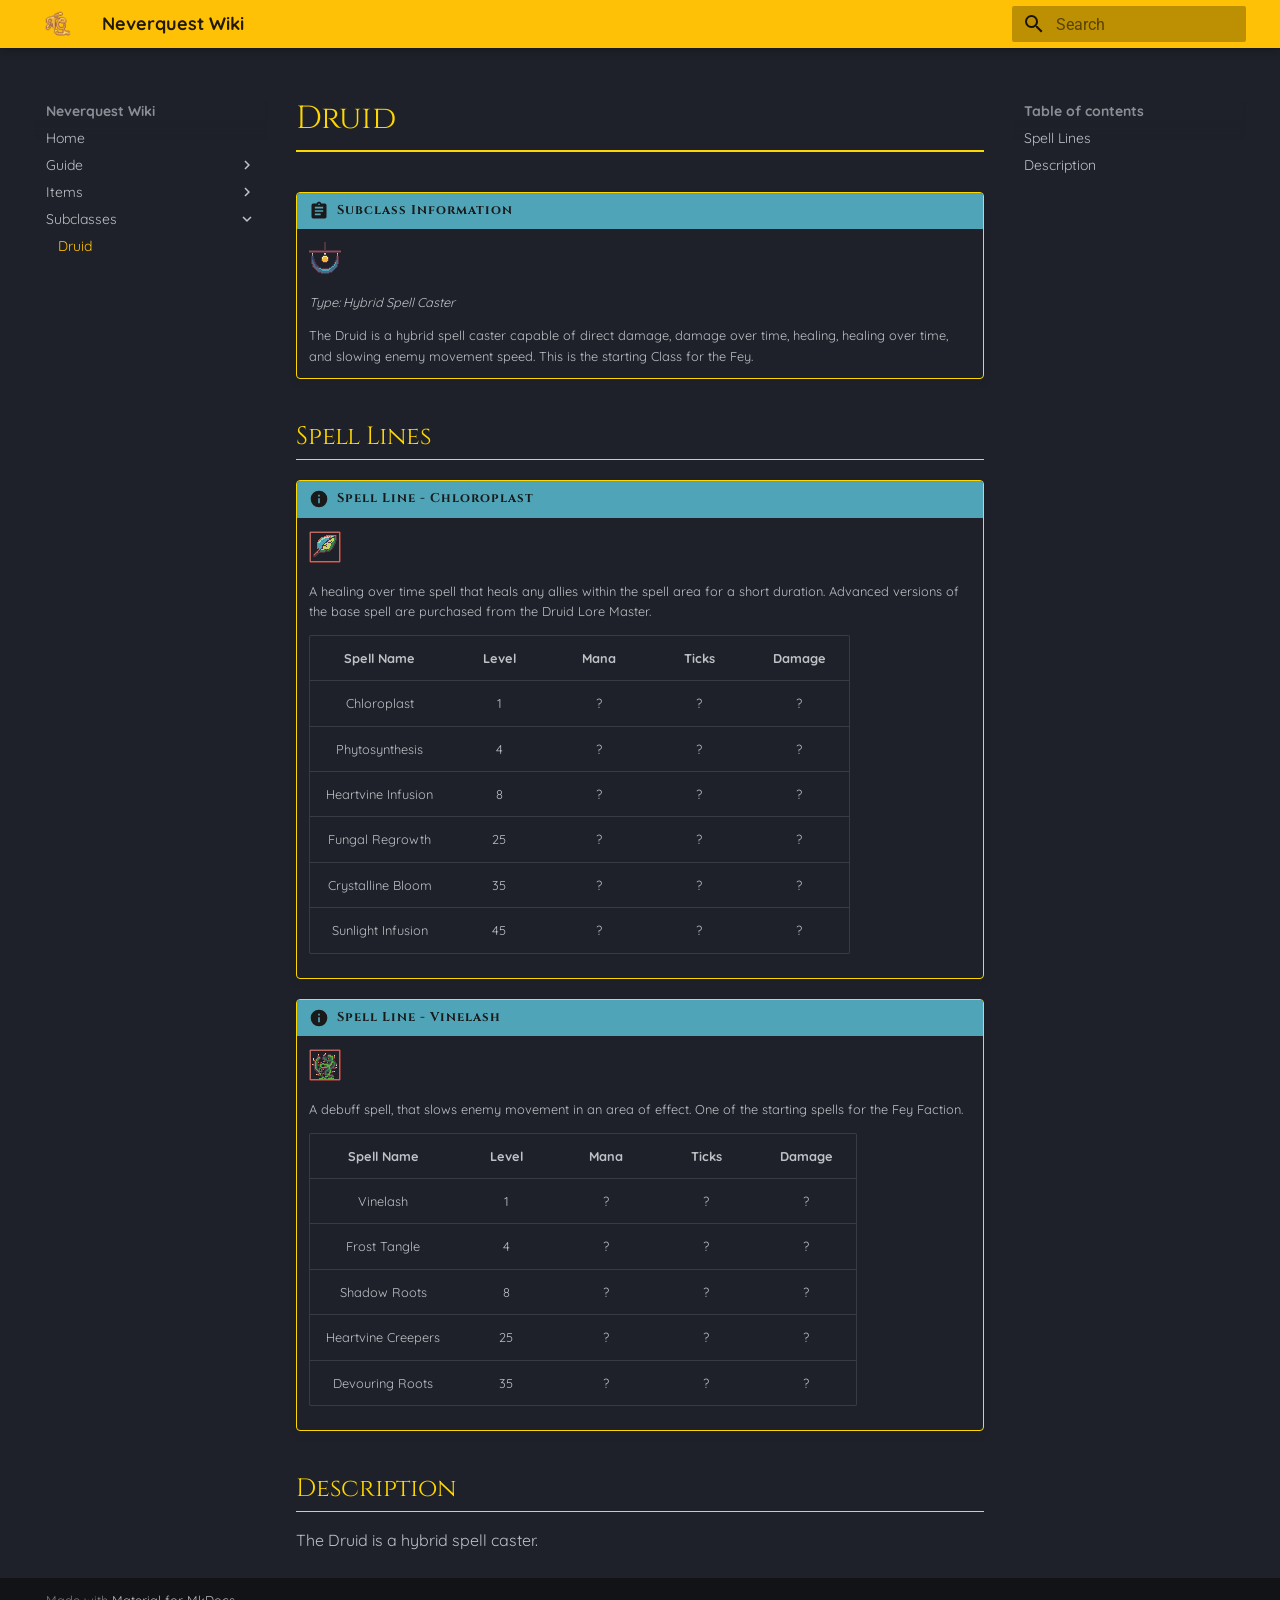
==== mechanics/subclass_Druid/index.html @ 744d6738 "Deployed 01a92c6 with MkDocs version: 1.6.1" ====
<!doctype html>
<html lang="en" class="no-js">
  <head>
    
      <meta charset="utf-8">
      <meta name="viewport" content="width=device-width,initial-scale=1">
      
      
      
      
        <link rel="prev" href="../../itemDatabase/Aethylsteel_Longsword/">
      
      
      
        
      
      
      <link rel="icon" href="../../gameAssets/Aethylsteel_Longsword.png">
      <meta name="generator" content="mkdocs-1.6.1, mkdocs-material-9.7.6">
    
    
      
        <title>Druid - Neverquest Wiki</title>
      
    
    
      <link rel="stylesheet" href="../../assets/stylesheets/main.484c7ddc.min.css">
      
        
        <link rel="stylesheet" href="../../assets/stylesheets/palette.ab4e12ef.min.css">
      
      


    
    
      
    
    
      
        
        
        <link rel="preconnect" href="https://fonts.gstatic.com" crossorigin>
        <link rel="stylesheet" href="https://fonts.googleapis.com/css?family=Roboto:300,300i,400,400i,700,700i%7CRoboto+Mono:400,400i,700,700i&display=fallback">
        <style>:root{--md-text-font:"Roboto";--md-code-font:"Roboto Mono"}</style>
      
    
    
      <link rel="stylesheet" href="../../stylesheets/extra.css">
    
    <script>__md_scope=new URL("../..",location),__md_hash=e=>[...e].reduce(((e,_)=>(e<<5)-e+_.charCodeAt(0)),0),__md_get=(e,_=localStorage,t=__md_scope)=>JSON.parse(_.getItem(t.pathname+"."+e)),__md_set=(e,_,t=localStorage,a=__md_scope)=>{try{t.setItem(a.pathname+"."+e,JSON.stringify(_))}catch(e){}}</script>
    
      

    
    
  </head>
  
  
    
    
    
    
    
    <body dir="ltr" data-md-color-scheme="slate" data-md-color-primary="amber" data-md-color-accent="amber">
  
    
    <input class="md-toggle" data-md-toggle="drawer" type="checkbox" id="__drawer" autocomplete="off">
    <input class="md-toggle" data-md-toggle="search" type="checkbox" id="__search" autocomplete="off">
    <label class="md-overlay" for="__drawer"></label>
    <div data-md-component="skip">
      
        
        <a href="#spell-lines" class="md-skip">
          Skip to content
        </a>
      
    </div>
    <div data-md-component="announce">
      
    </div>
    
    
      

  

<header class="md-header md-header--shadow" data-md-component="header">
  <nav class="md-header__inner md-grid" aria-label="Header">
    <a href="../.." title="Neverquest Wiki" class="md-header__button md-logo" aria-label="Neverquest Wiki" data-md-component="logo">
      
  <img src="../../gameAssets/NQ32_32_Logo.png" alt="logo">

    </a>
    <label class="md-header__button md-icon" for="__drawer">
      
      <svg xmlns="http://www.w3.org/2000/svg" viewBox="0 0 24 24"><path d="M3 6h18v2H3zm0 5h18v2H3zm0 5h18v2H3z"/></svg>
    </label>
    <div class="md-header__title" data-md-component="header-title">
      <div class="md-header__ellipsis">
        <div class="md-header__topic">
          <span class="md-ellipsis">
            Neverquest Wiki
          </span>
        </div>
        <div class="md-header__topic" data-md-component="header-topic">
          <span class="md-ellipsis">
            
              Druid
            
          </span>
        </div>
      </div>
    </div>
    
      
    
    
    
    
      
      
        <label class="md-header__button md-icon" for="__search">
          
          <svg xmlns="http://www.w3.org/2000/svg" viewBox="0 0 24 24"><path d="M9.5 3A6.5 6.5 0 0 1 16 9.5c0 1.61-.59 3.09-1.56 4.23l.27.27h.79l5 5-1.5 1.5-5-5v-.79l-.27-.27A6.52 6.52 0 0 1 9.5 16 6.5 6.5 0 0 1 3 9.5 6.5 6.5 0 0 1 9.5 3m0 2C7 5 5 7 5 9.5S7 14 9.5 14 14 12 14 9.5 12 5 9.5 5"/></svg>
        </label>
        <div class="md-search" data-md-component="search" role="dialog">
  <label class="md-search__overlay" for="__search"></label>
  <div class="md-search__inner" role="search">
    <form class="md-search__form" name="search">
      <input type="text" class="md-search__input" name="query" aria-label="Search" placeholder="Search" autocapitalize="off" autocorrect="off" autocomplete="off" spellcheck="false" data-md-component="search-query" required>
      <label class="md-search__icon md-icon" for="__search">
        
        <svg xmlns="http://www.w3.org/2000/svg" viewBox="0 0 24 24"><path d="M9.5 3A6.5 6.5 0 0 1 16 9.5c0 1.61-.59 3.09-1.56 4.23l.27.27h.79l5 5-1.5 1.5-5-5v-.79l-.27-.27A6.52 6.52 0 0 1 9.5 16 6.5 6.5 0 0 1 3 9.5 6.5 6.5 0 0 1 9.5 3m0 2C7 5 5 7 5 9.5S7 14 9.5 14 14 12 14 9.5 12 5 9.5 5"/></svg>
        
        <svg xmlns="http://www.w3.org/2000/svg" viewBox="0 0 24 24"><path d="M20 11v2H8l5.5 5.5-1.42 1.42L4.16 12l7.92-7.92L13.5 5.5 8 11z"/></svg>
      </label>
      <nav class="md-search__options" aria-label="Search">
        
        <button type="reset" class="md-search__icon md-icon" title="Clear" aria-label="Clear" tabindex="-1">
          
          <svg xmlns="http://www.w3.org/2000/svg" viewBox="0 0 24 24"><path d="M19 6.41 17.59 5 12 10.59 6.41 5 5 6.41 10.59 12 5 17.59 6.41 19 12 13.41 17.59 19 19 17.59 13.41 12z"/></svg>
        </button>
      </nav>
      
    </form>
    <div class="md-search__output">
      <div class="md-search__scrollwrap" tabindex="0" data-md-scrollfix>
        <div class="md-search-result" data-md-component="search-result">
          <div class="md-search-result__meta">
            Initializing search
          </div>
          <ol class="md-search-result__list" role="presentation"></ol>
        </div>
      </div>
    </div>
  </div>
</div>
      
    
    
  </nav>
  
</header>
    
    <div class="md-container" data-md-component="container">
      
      
        
          
        
      
      <main class="md-main" data-md-component="main">
        <div class="md-main__inner md-grid">
          
            
              
              <div class="md-sidebar md-sidebar--primary" data-md-component="sidebar" data-md-type="navigation" >
                <div class="md-sidebar__scrollwrap">
                  <div class="md-sidebar__inner">
                    



<nav class="md-nav md-nav--primary" aria-label="Navigation" data-md-level="0">
  <label class="md-nav__title" for="__drawer">
    <a href="../.." title="Neverquest Wiki" class="md-nav__button md-logo" aria-label="Neverquest Wiki" data-md-component="logo">
      
  <img src="../../gameAssets/NQ32_32_Logo.png" alt="logo">

    </a>
    Neverquest Wiki
  </label>
  
  <ul class="md-nav__list" data-md-scrollfix>
    
      
      
  
  
  
  
    <li class="md-nav__item">
      <a href="../.." class="md-nav__link">
        
  
  
  <span class="md-ellipsis">
    
  
    Home
  

    
  </span>
  
  

      </a>
    </li>
  

    
      
      
  
  
  
  
    
    
    
    
    
    <li class="md-nav__item md-nav__item--nested">
      
        
        
        <input class="md-nav__toggle md-toggle " type="checkbox" id="__nav_2" >
        
          
          <label class="md-nav__link" for="__nav_2" id="__nav_2_label" tabindex="0">
            
  
  
  <span class="md-ellipsis">
    
  
    Guide
  

    
  </span>
  
  

            <span class="md-nav__icon md-icon"></span>
          </label>
        
        <nav class="md-nav" data-md-level="1" aria-labelledby="__nav_2_label" aria-expanded="false">
          <label class="md-nav__title" for="__nav_2">
            <span class="md-nav__icon md-icon"></span>
            
  
    Guide
  

          </label>
          <ul class="md-nav__list" data-md-scrollfix>
            
              
                
  
  
  
  
    <li class="md-nav__item">
      <a href="../guildManagement/" class="md-nav__link">
        
  
  
  <span class="md-ellipsis">
    
  
    Guilds
  

    
  </span>
  
  

      </a>
    </li>
  

              
            
          </ul>
        </nav>
      
    </li>
  

    
      
      
  
  
  
  
    
    
    
    
    
    <li class="md-nav__item md-nav__item--nested">
      
        
        
        <input class="md-nav__toggle md-toggle " type="checkbox" id="__nav_3" >
        
          
          <label class="md-nav__link" for="__nav_3" id="__nav_3_label" tabindex="0">
            
  
  
  <span class="md-ellipsis">
    
  
    Items
  

    
  </span>
  
  

            <span class="md-nav__icon md-icon"></span>
          </label>
        
        <nav class="md-nav" data-md-level="1" aria-labelledby="__nav_3_label" aria-expanded="false">
          <label class="md-nav__title" for="__nav_3">
            <span class="md-nav__icon md-icon"></span>
            
  
    Items
  

          </label>
          <ul class="md-nav__list" data-md-scrollfix>
            
              
                
  
  
  
  
    <li class="md-nav__item">
      <a href="../../itemDatabase/Aethylsteel_Longsword/" class="md-nav__link">
        
  
  
  <span class="md-ellipsis">
    
  
    Aethylsteel Longsword
  

    
  </span>
  
  

      </a>
    </li>
  

              
            
          </ul>
        </nav>
      
    </li>
  

    
      
      
  
  
    
  
  
  
    
    
    
    
    
    <li class="md-nav__item md-nav__item--active md-nav__item--nested">
      
        
        
        <input class="md-nav__toggle md-toggle " type="checkbox" id="__nav_4" checked>
        
          
          <label class="md-nav__link" for="__nav_4" id="__nav_4_label" tabindex="0">
            
  
  
  <span class="md-ellipsis">
    
  
    Subclasses
  

    
  </span>
  
  

            <span class="md-nav__icon md-icon"></span>
          </label>
        
        <nav class="md-nav" data-md-level="1" aria-labelledby="__nav_4_label" aria-expanded="true">
          <label class="md-nav__title" for="__nav_4">
            <span class="md-nav__icon md-icon"></span>
            
  
    Subclasses
  

          </label>
          <ul class="md-nav__list" data-md-scrollfix>
            
              
                
  
  
    
  
  
  
    <li class="md-nav__item md-nav__item--active">
      
      <input class="md-nav__toggle md-toggle" type="checkbox" id="__toc">
      
      
      
        <label class="md-nav__link md-nav__link--active" for="__toc">
          
  
  
  <span class="md-ellipsis">
    
  
    Druid
  

    
  </span>
  
  

          <span class="md-nav__icon md-icon"></span>
        </label>
      
      <a href="./" class="md-nav__link md-nav__link--active">
        
  
  
  <span class="md-ellipsis">
    
  
    Druid
  

    
  </span>
  
  

      </a>
      
        

<nav class="md-nav md-nav--secondary" aria-label="Table of contents">
  
  
  
  
    <label class="md-nav__title" for="__toc">
      <span class="md-nav__icon md-icon"></span>
      Table of contents
    </label>
    <ul class="md-nav__list" data-md-component="toc" data-md-scrollfix>
      
        <li class="md-nav__item">
  <a href="#spell-lines" class="md-nav__link">
    <span class="md-ellipsis">
      
        Spell Lines
      
    </span>
  </a>
  
</li>
      
        <li class="md-nav__item">
  <a href="#description" class="md-nav__link">
    <span class="md-ellipsis">
      
        Description
      
    </span>
  </a>
  
</li>
      
    </ul>
  
</nav>
      
    </li>
  

              
            
          </ul>
        </nav>
      
    </li>
  

    
  </ul>
</nav>
                  </div>
                </div>
              </div>
            
            
              
              <div class="md-sidebar md-sidebar--secondary" data-md-component="sidebar" data-md-type="toc" >
                <div class="md-sidebar__scrollwrap">
                  <div class="md-sidebar__inner">
                    

<nav class="md-nav md-nav--secondary" aria-label="Table of contents">
  
  
  
  
    <label class="md-nav__title" for="__toc">
      <span class="md-nav__icon md-icon"></span>
      Table of contents
    </label>
    <ul class="md-nav__list" data-md-component="toc" data-md-scrollfix>
      
        <li class="md-nav__item">
  <a href="#spell-lines" class="md-nav__link">
    <span class="md-ellipsis">
      
        Spell Lines
      
    </span>
  </a>
  
</li>
      
        <li class="md-nav__item">
  <a href="#description" class="md-nav__link">
    <span class="md-ellipsis">
      
        Description
      
    </span>
  </a>
  
</li>
      
    </ul>
  
</nav>
                  </div>
                </div>
              </div>
            
          
          
            <div class="md-content" data-md-component="content">
              
              <article class="md-content__inner md-typeset">
                
                  



  <h1>Druid</h1>

<div class="admonition abstract">
<p class="admonition-title">Subclass Information</p>
<p><img alt="Druid" src="../../gameAssets/Druid_Animated_Icon_1x.gif" style="image-rendering: pixelated; width: 32px;" /></p>
<p><em>Type: Hybrid Spell Caster</em></p>
<p>The Druid is a hybrid spell caster capable of direct damage, damage over time,  healing, healing over time, and slowing enemy movement speed. 
This is the starting Class for the Fey.  </p>
</div>
<h2 id="spell-lines">Spell Lines</h2>
<div class="admonition info">
<p class="admonition-title">Spell Line - Chloroplast</p>
<p><img alt="Chloroplast" src="../../gameAssets/Spell_Icons_Druid_Chloroplast_Single.png" style="image-rendering: pixelated; width: 32px;" /></p>
<p>A healing over time spell that heals any allies within the spell area for a short duration.  Advanced versions of the base spell are purchased from the Druid Lore Master.</p>
<table>
<thead>
<tr>
<th style="text-align: center;">Spell Name</th>
<th style="text-align: center;">Level</th>
<th style="text-align: center;">Mana</th>
<th style="text-align: center;">Ticks</th>
<th style="text-align: center;">Damage</th>
</tr>
</thead>
<tbody>
<tr>
<td style="text-align: center;">Chloroplast</td>
<td style="text-align: center;">1</td>
<td style="text-align: center;">?</td>
<td style="text-align: center;">?</td>
<td style="text-align: center;">?</td>
</tr>
<tr>
<td style="text-align: center;">Phytosynthesis</td>
<td style="text-align: center;">4</td>
<td style="text-align: center;">?</td>
<td style="text-align: center;">?</td>
<td style="text-align: center;">?</td>
</tr>
<tr>
<td style="text-align: center;">Heartvine Infusion</td>
<td style="text-align: center;">8</td>
<td style="text-align: center;">?</td>
<td style="text-align: center;">?</td>
<td style="text-align: center;">?</td>
</tr>
<tr>
<td style="text-align: center;">Fungal Regrowth</td>
<td style="text-align: center;">25</td>
<td style="text-align: center;">?</td>
<td style="text-align: center;">?</td>
<td style="text-align: center;">?</td>
</tr>
<tr>
<td style="text-align: center;">Crystalline Bloom</td>
<td style="text-align: center;">35</td>
<td style="text-align: center;">?</td>
<td style="text-align: center;">?</td>
<td style="text-align: center;">?</td>
</tr>
<tr>
<td style="text-align: center;">Sunlight Infusion</td>
<td style="text-align: center;">45</td>
<td style="text-align: center;">?</td>
<td style="text-align: center;">?</td>
<td style="text-align: center;">?</td>
</tr>
</tbody>
</table>
</div>
<div class="admonition info">
<p class="admonition-title">Spell Line - Vinelash </p>
<p><img alt="Vinelash" src="../../gameAssets/VinelashIcon_Single.png" style="image-rendering: pixelated; width: 32px;" /></p>
<p>A debuff spell, that slows enemy movement in an area of effect.  One of the starting spells for the Fey Faction.</p>
<table>
<thead>
<tr>
<th style="text-align: center;">Spell Name</th>
<th style="text-align: center;">Level</th>
<th style="text-align: center;">Mana</th>
<th style="text-align: center;">Ticks</th>
<th style="text-align: center;">Damage</th>
</tr>
</thead>
<tbody>
<tr>
<td style="text-align: center;">Vinelash</td>
<td style="text-align: center;">1</td>
<td style="text-align: center;">?</td>
<td style="text-align: center;">?</td>
<td style="text-align: center;">?</td>
</tr>
<tr>
<td style="text-align: center;">Frost Tangle</td>
<td style="text-align: center;">4</td>
<td style="text-align: center;">?</td>
<td style="text-align: center;">?</td>
<td style="text-align: center;">?</td>
</tr>
<tr>
<td style="text-align: center;">Shadow Roots</td>
<td style="text-align: center;">8</td>
<td style="text-align: center;">?</td>
<td style="text-align: center;">?</td>
<td style="text-align: center;">?</td>
</tr>
<tr>
<td style="text-align: center;">Heartvine Creepers</td>
<td style="text-align: center;">25</td>
<td style="text-align: center;">?</td>
<td style="text-align: center;">?</td>
<td style="text-align: center;">?</td>
</tr>
<tr>
<td style="text-align: center;">Devouring Roots</td>
<td style="text-align: center;">35</td>
<td style="text-align: center;">?</td>
<td style="text-align: center;">?</td>
<td style="text-align: center;">?</td>
</tr>
</tbody>
</table>
</div>
<h2 id="description">Description</h2>
<p>The Druid is a hybrid spell caster.</p>












                
              </article>
            </div>
          
          
<script>var target=document.getElementById(location.hash.slice(1));target&&target.name&&(target.checked=target.name.startsWith("__tabbed_"))</script>
        </div>
        
      </main>
      
        <footer class="md-footer">
  
  <div class="md-footer-meta md-typeset">
    <div class="md-footer-meta__inner md-grid">
      <div class="md-copyright">
  
  
    Made with
    <a href="https://squidfunk.github.io/mkdocs-material/" target="_blank" rel="noopener">
      Material for MkDocs
    </a>
  
</div>
      
    </div>
  </div>
</footer>
      
    </div>
    <div class="md-dialog" data-md-component="dialog">
      <div class="md-dialog__inner md-typeset"></div>
    </div>
    
    
    
      
      
      <script id="__config" type="application/json">{"annotate": null, "base": "../..", "features": [], "search": "../../assets/javascripts/workers/search.2c215733.min.js", "tags": null, "translations": {"clipboard.copied": "Copied to clipboard", "clipboard.copy": "Copy to clipboard", "search.result.more.one": "1 more on this page", "search.result.more.other": "# more on this page", "search.result.none": "No matching documents", "search.result.one": "1 matching document", "search.result.other": "# matching documents", "search.result.placeholder": "Type to start searching", "search.result.term.missing": "Missing", "select.version": "Select version"}, "version": null}</script>
    
    
      <script src="../../assets/javascripts/bundle.79ae519e.min.js"></script>
      
    
  </body>
</html>
---- assets/stylesheets/main.484c7ddc.min.css ----
@charset "UTF-8";html{-webkit-text-size-adjust:none;-moz-text-size-adjust:none;text-size-adjust:none;box-sizing:border-box}*,:after,:before{box-sizing:inherit}@media (prefers-reduced-motion){*,:after,:before{transition:none!important}}body{margin:0}a,button,input,label{-webkit-tap-highlight-color:transparent}a{color:inherit;text-decoration:none}hr{border:0;box-sizing:initial;display:block;height:.05rem;overflow:visible;padding:0}small{font-size:80%}sub,sup{line-height:1em}img{border-style:none}table{border-collapse:initial;border-spacing:0}td,th{font-weight:400;vertical-align:top}button{background:#0000;border:0;font-family:inherit;font-size:inherit;margin:0;padding:0}input{border:0;outline:none}:root{--md-primary-fg-color:#4051b5;--md-primary-fg-color--light:#5d6cc0;--md-primary-fg-color--dark:#303fa1;--md-primary-bg-color:#fff;--md-primary-bg-color--light:#ffffffb3;--md-accent-fg-color:#526cfe;--md-accent-fg-color--transparent:#526cfe1a;--md-accent-bg-color:#fff;--md-accent-bg-color--light:#ffffffb3}[data-md-color-scheme=default]{color-scheme:light}[data-md-color-scheme=default] img[src$="#gh-dark-mode-only"],[data-md-color-scheme=default] img[src$="#only-dark"]{display:none}:root,[data-md-color-scheme=default]{--md-hue:225deg;--md-default-fg-color:#000000de;--md-default-fg-color--light:#0000008a;--md-default-fg-color--lighter:#00000052;--md-default-fg-color--lightest:#00000012;--md-default-bg-color:#fff;--md-default-bg-color--light:#ffffffb3;--md-default-bg-color--lighter:#ffffff4d;--md-default-bg-color--lightest:#ffffff1f;--md-code-fg-color:#36464e;--md-code-bg-color:#f5f5f5;--md-code-bg-color--light:#f5f5f5b3;--md-code-bg-color--lighter:#f5f5f54d;--md-code-hl-color:#4287ff;--md-code-hl-color--light:#4287ff1a;--md-code-hl-number-color:#d52a2a;--md-code-hl-special-color:#db1457;--md-code-hl-function-color:#a846b9;--md-code-hl-constant-color:#6e59d9;--md-code-hl-keyword-color:#3f6ec6;--md-code-hl-string-color:#1c7d4d;--md-code-hl-name-color:var(--md-code-fg-color);--md-code-hl-operator-color:var(--md-default-fg-color--light);--md-code-hl-punctuation-color:var(--md-default-fg-color--light);--md-code-hl-comment-color:var(--md-default-fg-color--light);--md-code-hl-generic-color:var(--md-default-fg-color--light);--md-code-hl-variable-color:var(--md-default-fg-color--light);--md-typeset-color:var(--md-default-fg-color);--md-typeset-a-color:var(--md-primary-fg-color);--md-typeset-del-color:#f5503d26;--md-typeset-ins-color:#0bd57026;--md-typeset-kbd-color:#fafafa;--md-typeset-kbd-accent-color:#fff;--md-typeset-kbd-border-color:#b8b8b8;--md-typeset-mark-color:#ffff0080;--md-typeset-table-color:#0000001f;--md-typeset-table-color--light:rgba(0,0,0,.035);--md-admonition-fg-color:var(--md-default-fg-color);--md-admonition-bg-color:var(--md-default-bg-color);--md-warning-fg-color:#000000de;--md-warning-bg-color:#ff9;--md-footer-fg-color:#fff;--md-footer-fg-color--light:#ffffffb3;--md-footer-fg-color--lighter:#ffffff73;--md-footer-bg-color:#000000de;--md-footer-bg-color--dark:#00000052;--md-shadow-z1:0 0.2rem 0.5rem #0000000d,0 0 0.05rem #0000001a;--md-shadow-z2:0 0.2rem 0.5rem #0000001a,0 0 0.05rem #00000040;--md-shadow-z3:0 0.2rem 0.5rem #0003,0 0 0.05rem #00000059}.md-icon svg{fill:currentcolor;display:block;height:1.2rem;width:1.2rem}body{-webkit-font-smoothing:antialiased;-moz-osx-font-smoothing:grayscale;--md-text-font-family:var(--md-text-font,_),-apple-system,BlinkMacSystemFont,Helvetica,Arial,sans-serif;--md-code-font-family:var(--md-code-font,_),SFMono-Regular,Consolas,Menlo,monospace}aside,body,input{font-feature-settings:"kern","liga";color:var(--md-typeset-color);font-family:var(--md-text-font-family)}code,kbd,pre{font-feature-settings:"kern";font-family:var(--md-code-font-family)}:root{--md-typeset-table-sort-icon:url('data:image/svg+xml;charset=utf-8,<svg xmlns="http://www.w3.org/2000/svg" viewBox="0 0 24 24"><path d="m18 21-4-4h3V7h-3l4-4 4 4h-3v10h3M2 19v-2h10v2M2 13v-2h7v2M2 7V5h4v2z"/></svg>');--md-typeset-table-sort-icon--asc:url('data:image/svg+xml;charset=utf-8,<svg xmlns="http://www.w3.org/2000/svg" viewBox="0 0 24 24"><path d="M19 17h3l-4 4-4-4h3V3h2M2 17h10v2H2M6 5v2H2V5m0 6h7v2H2z"/></svg>');--md-typeset-table-sort-icon--desc:url('data:image/svg+xml;charset=utf-8,<svg xmlns="http://www.w3.org/2000/svg" viewBox="0 0 24 24"><path d="M19 7h3l-4-4-4 4h3v14h2M2 17h10v2H2M6 5v2H2V5m0 6h7v2H2z"/></svg>')}.md-typeset{-webkit-print-color-adjust:exact;color-adjust:exact;font-size:.8rem;line-height:1.6;overflow-wrap:break-word}@media print{.md-typeset{font-size:.68rem}}.md-typeset blockquote,.md-typeset dl,.md-typeset figure,.md-typeset ol,.md-typeset pre,.md-typeset ul{margin-bottom:1em;margin-top:1em}.md-typeset h1{color:var(--md-default-fg-color--light);font-size:2em;line-height:1.3;margin:0 0 1.25em}.md-typeset h1,.md-typeset h2{font-weight:300;letter-spacing:-.01em}.md-typeset h2{font-size:1.5625em;line-height:1.4;margin:1.6em 0 .64em}.md-typeset h3{font-size:1.25em;font-weight:400;letter-spacing:-.01em;line-height:1.5;margin:1.6em 0 .8em}.md-typeset h2+h3{margin-top:.8em}.md-typeset h4{font-weight:700;letter-spacing:-.01em;margin:1em 0}.md-typeset h5,.md-typeset h6{color:var(--md-default-fg-color--light);font-size:.8em;font-weight:700;letter-spacing:-.01em;margin:1.25em 0}.md-typeset h5{text-transform:uppercase}.md-typeset h5 code{text-transform:none}.md-typeset hr{border-bottom:.05rem solid var(--md-default-fg-color--lightest);display:flow-root;margin:1.5em 0}.md-typeset a{color:var(--md-typeset-a-color);word-break:break-word}.md-typeset a,.md-typeset a:before{transition:color 125ms}.md-typeset a:focus,.md-typeset a:hover{color:var(--md-accent-fg-color)}.md-typeset a:focus code,.md-typeset a:hover code{background-color:var(--md-accent-fg-color--transparent);color:var(--md-accent-fg-color)}.md-typeset a code{color:var(--md-typeset-a-color)}.md-typeset a.focus-visible{outline-color:var(--md-accent-fg-color);outline-offset:.2rem}.md-typeset code,.md-typeset kbd,.md-typeset pre{color:var(--md-code-fg-color);direction:ltr;font-variant-ligatures:none;transition:background-color 125ms}@media print{.md-typeset code,.md-typeset kbd,.md-typeset pre{white-space:pre-wrap}}.md-typeset code{background-color:var(--md-code-bg-color);border-radius:.1rem;-webkit-box-decoration-break:clone;box-decoration-break:clone;font-size:.85em;padding:0 .2941176471em;transition:color 125ms,background-color 125ms;word-break:break-word}.md-typeset code:not(.focus-visible){-webkit-tap-highlight-color:transparent;outline:none}.md-typeset pre{display:flow-root;line-height:1.4;position:relative}.md-typeset pre>code{-webkit-box-decoration-break:slice;box-decoration-break:slice;box-shadow:none;display:block;margin:0;outline-color:var(--md-accent-fg-color);overflow:auto;padding:.7720588235em 1.1764705882em;scrollbar-color:var(--md-default-fg-color--lighter) #0000;scrollbar-width:thin;touch-action:auto;word-break:normal}.md-typeset pre>code:hover{scrollbar-color:var(--md-accent-fg-color) #0000}.md-typeset pre>code::-webkit-scrollbar{height:.2rem;width:.2rem}.md-typeset pre>code::-webkit-scrollbar-thumb{background-color:var(--md-default-fg-color--lighter)}.md-typeset pre>code::-webkit-scrollbar-thumb:hover{background-color:var(--md-accent-fg-color)}.md-typeset kbd{background-color:var(--md-typeset-kbd-color);border-radius:.1rem;box-shadow:0 .1rem 0 .05rem var(--md-typeset-kbd-border-color),0 .1rem 0 var(--md-typeset-kbd-border-color),0 -.1rem .2rem var(--md-typeset-kbd-accent-color) inset;color:var(--md-default-fg-color);display:inline-block;font-size:.75em;padding:0 .6666666667em;vertical-align:text-top;word-break:break-word}.md-typeset mark{background-color:var(--md-typeset-mark-color);-webkit-box-decoration-break:clone;box-decoration-break:clone;color:inherit;word-break:break-word}.md-typeset abbr{cursor:help;text-decoration:none}.md-typeset [data-preview],.md-typeset abbr{border-bottom:.05rem dotted var(--md-default-fg-color--light)}.md-typeset small{opacity:.75}[dir=ltr] .md-typeset sub,[dir=ltr] .md-typeset sup{margin-left:.078125em}[dir=rtl] .md-typeset sub,[dir=rtl] .md-typeset sup{margin-right:.078125em}[dir=ltr] .md-typeset blockquote{padding-left:.6rem}[dir=rtl] .md-typeset blockquote{padding-right:.6rem}[dir=ltr] .md-typeset blockquote{border-left:.2rem solid var(--md-default-fg-color--lighter)}[dir=rtl] .md-typeset blockquote{border-right:.2rem solid var(--md-default-fg-color--lighter)}.md-typeset blockquote{color:var(--md-default-fg-color--light);margin-left:0;margin-right:0}.md-typeset ul{list-style-type:disc}.md-typeset ul[type]{list-style-type:revert-layer}[dir=ltr] .md-typeset ol,[dir=ltr] .md-typeset ul{margin-left:.625em}[dir=rtl] .md-typeset ol,[dir=rtl] .md-typeset ul{margin-right:.625em}.md-typeset ol,.md-typeset ul{padding:0}.md-typeset ol:not([hidden]),.md-typeset ul:not([hidden]){display:flow-root}.md-typeset ol ol,.md-typeset ul ol{list-style-type:lower-alpha}.md-typeset ol ol ol,.md-typeset ul ol ol{list-style-type:lower-roman}.md-typeset ol ol ol ol,.md-typeset ul ol ol ol{list-style-type:upper-alpha}.md-typeset ol ol ol ol ol,.md-typeset ul ol ol ol ol{list-style-type:upper-roman}.md-typeset ol[type],.md-typeset ul[type]{list-style-type:revert-layer}[dir=ltr] .md-typeset ol li,[dir=ltr] .md-typeset ul li{margin-left:1.25em}[dir=rtl] .md-typeset ol li,[dir=rtl] .md-typeset ul li{margin-right:1.25em}.md-typeset ol li,.md-typeset ul li{margin-bottom:.5em}.md-typeset ol li blockquote,.md-typeset ol li p,.md-typeset ul li blockquote,.md-typeset ul li p{margin:.5em 0}.md-typeset ol li:last-child,.md-typeset ul li:last-child{margin-bottom:0}[dir=ltr] .md-typeset ol li ol,[dir=ltr] .md-typeset ol li ul,[dir=ltr] .md-typeset ul li ol,[dir=ltr] .md-typeset ul li ul{margin-left:.625em}[dir=rtl] .md-typeset ol li ol,[dir=rtl] .md-typeset ol li ul,[dir=rtl] .md-typeset ul li ol,[dir=rtl] .md-typeset ul li ul{margin-right:.625em}.md-typeset ol li ol,.md-typeset ol li ul,.md-typeset ul li ol,.md-typeset ul li ul{margin-bottom:.5em;margin-top:.5em}[dir=ltr] .md-typeset dd{margin-left:1.875em}[dir=rtl] .md-typeset dd{margin-right:1.875em}.md-typeset dd{margin-bottom:1.5em;margin-top:1em}.md-typeset img,.md-typeset svg,.md-typeset video{height:auto;max-width:100%}.md-typeset img[align=left]{margin:1em 1em 1em 0}.md-typeset img[align=right]{margin:1em 0 1em 1em}.md-typeset img[align]:only-child{margin-top:0}.md-typeset figure{display:flow-root;margin:1em auto;max-width:100%;text-align:center;width:fit-content}.md-typeset figure img{display:block;margin:0 auto}.md-typeset figcaption{font-style:italic;margin:1em auto;max-width:24rem}.md-typeset iframe{max-width:100%}.md-typeset table:not([class]){background-color:var(--md-default-bg-color);border:.05rem solid var(--md-typeset-table-color);border-radius:.1rem;display:inline-block;font-size:.64rem;max-width:100%;overflow:auto;touch-action:auto}@media print{.md-typeset table:not([class]){display:table}}.md-typeset table:not([class])+*{margin-top:1.5em}.md-typeset table:not([class]) td>:first-child,.md-typeset table:not([class]) th>:first-child{margin-top:0}.md-typeset table:not([class]) td>:last-child,.md-typeset table:not([class]) th>:last-child{margin-bottom:0}.md-typeset table:not([class]) td:not([align]),.md-typeset table:not([class]) th:not([align]){text-align:left}[dir=rtl] .md-typeset table:not([class]) td:not([align]),[dir=rtl] .md-typeset table:not([class]) th:not([align]){text-align:right}.md-typeset table:not([class]) th{font-weight:700;min-width:5rem;padding:.9375em 1.25em;vertical-align:top}.md-typeset table:not([class]) td{border-top:.05rem solid var(--md-typeset-table-color);padding:.9375em 1.25em;vertical-align:top}.md-typeset table:not([class]) tbody tr{transition:background-color 125ms}.md-typeset table:not([class]) tbody tr:hover{background-color:var(--md-typeset-table-color--light);box-shadow:0 .05rem 0 var(--md-default-bg-color) inset}.md-typeset table:not([class]) a{word-break:normal}.md-typeset table th[role=columnheader]{cursor:pointer}[dir=ltr] .md-typeset table th[role=columnheader]:after{margin-left:.5em}[dir=rtl] .md-typeset table th[role=columnheader]:after{margin-right:.5em}.md-typeset table th[role=columnheader]:after{content:"";display:inline-block;height:1.2em;-webkit-mask-image:var(--md-typeset-table-sort-icon);mask-image:var(--md-typeset-table-sort-icon);-webkit-mask-repeat:no-repeat;mask-repeat:no-repeat;-webkit-mask-size:contain;mask-size:contain;transition:background-color 125ms;vertical-align:text-bottom;width:1.2em}.md-typeset table th[role=columnheader]:hover:after{background-color:var(--md-default-fg-color--lighter)}.md-typeset table th[role=columnheader][aria-sort=ascending]:after{background-color:var(--md-default-fg-color--light);-webkit-mask-image:var(--md-typeset-table-sort-icon--asc);mask-image:var(--md-typeset-table-sort-icon--asc)}.md-typeset table th[role=columnheader][aria-sort=descending]:after{background-color:var(--md-default-fg-color--light);-webkit-mask-image:var(--md-typeset-table-sort-icon--desc);mask-image:var(--md-typeset-table-sort-icon--desc)}.md-typeset__scrollwrap{margin:1em -.8rem;overflow-x:auto;touch-action:auto}.md-typeset__table{display:inline-block;margin-bottom:.5em;padding:0 .8rem}@media print{.md-typeset__table{display:block}}html .md-typeset__table table{display:table;margin:0;overflow:hidden;width:100%}@media screen and (max-width:44.984375em){.md-content__inner>pre{margin:1em -.8rem}.md-content__inner>pre code{border-radius:0}}.md-typeset .md-author{border-radius:100%;display:block;flex-shrink:0;height:1.6rem;overflow:hidden;position:relative;transition:color 125ms,transform 125ms;width:1.6rem}.md-typeset .md-author img{display:block}.md-typeset .md-author--more{background:var(--md-default-fg-color--lightest);color:var(--md-default-fg-color--lighter);font-size:.6rem;font-weight:700;line-height:1.6rem;text-align:center}.md-typeset .md-author--long{height:2.4rem;width:2.4rem}.md-typeset a.md-author{transform:scale(1)}.md-typeset a.md-author img{border-radius:100%;filter:grayscale(100%) opacity(75%);transition:filter 125ms}.md-typeset a.md-author:focus,.md-typeset a.md-author:hover{transform:scale(1.1);z-index:1}.md-typeset a.md-author:focus img,.md-typeset a.md-author:hover img{filter:grayscale(0)}.md-banner{background-color:var(--md-footer-bg-color);color:var(--md-footer-fg-color);overflow:auto}@media print{.md-banner{display:none}}.md-banner--warning{background-color:var(--md-warning-bg-color);color:var(--md-warning-fg-color)}.md-banner__inner{font-size:.7rem;margin:.6rem auto;padding:0 .8rem}[dir=ltr] .md-banner__button{float:right}[dir=rtl] .md-banner__button{float:left}.md-banner__button{color:inherit;cursor:pointer;transition:opacity .25s}.no-js .md-banner__button{display:none}.md-banner__button:hover{opacity:.7}html{font-size:125%;height:100%;overflow-x:hidden}@media screen and (min-width:100em){html{font-size:137.5%}}@media screen and (min-width:125em){html{font-size:150%}}body{background-color:var(--md-default-bg-color);display:flex;flex-direction:column;font-size:.5rem;min-height:100%;position:relative;width:100%}@media print{body{display:block}}@media screen and (max-width:59.984375em){body[data-md-scrolllock]{position:fixed}}.md-grid{margin-left:auto;margin-right:auto;max-width:61rem}.md-container{display:flex;flex-direction:column;flex-grow:1}@media print{.md-container{display:block}}.md-main{flex-grow:1}.md-main__inner{display:flex;height:100%;margin-top:1.5rem}.md-ellipsis{overflow:hidden;text-overflow:ellipsis}.md-toggle{display:none}.md-option{height:0;opacity:0;position:absolute;width:0}.md-option:checked+label:not([hidden]){display:block}.md-option.focus-visible+label{outline-color:var(--md-accent-fg-color);outline-style:auto}.md-skip{background-color:var(--md-default-fg-color);border-radius:.1rem;color:var(--md-default-bg-color);font-size:.64rem;margin:.5rem;opacity:0;outline-color:var(--md-accent-fg-color);padding:.3rem .5rem;position:fixed;transform:translateY(.4rem);z-index:-1}.md-skip:focus{opacity:1;transform:translateY(0);transition:transform .25s cubic-bezier(.4,0,.2,1),opacity 175ms 75ms;z-index:10}@page{margin:25mm}:root{--md-clipboard-icon:url('data:image/svg+xml;charset=utf-8,<svg xmlns="http://www.w3.org/2000/svg" viewBox="0 0 24 24"><path d="M19 21H8V7h11m0-2H8a2 2 0 0 0-2 2v14a2 2 0 0 0 2 2h11a2 2 0 0 0 2-2V7a2 2 0 0 0-2-2m-3-4H4a2 2 0 0 0-2 2v14h2V3h12z"/></svg>')}.md-clipboard{border-radius:.1rem;color:var(--md-default-fg-color--lightest);cursor:pointer;height:1.5em;outline-color:var(--md-accent-fg-color);outline-offset:.1rem;transition:color .25s;width:1.5em;z-index:1}@media print{.md-clipboard{display:none}}.md-clipboard:not(.focus-visible){-webkit-tap-highlight-color:transparent;outline:none}:hover>.md-clipboard{color:var(--md-default-fg-color--light)}.md-clipboard:focus,.md-clipboard:hover{color:var(--md-accent-fg-color)}.md-clipboard:after{background-color:currentcolor;content:"";display:block;height:1.125em;margin:0 auto;-webkit-mask-image:var(--md-clipboard-icon);mask-image:var(--md-clipboard-icon);-webkit-mask-position:center;mask-position:center;-webkit-mask-repeat:no-repeat;mask-repeat:no-repeat;-webkit-mask-size:contain;mask-size:contain;width:1.125em}.md-clipboard--inline{cursor:pointer}.md-clipboard--inline code{transition:color .25s,background-color .25s}.md-clipboard--inline:focus code,.md-clipboard--inline:hover code{background-color:var(--md-accent-fg-color--transparent);color:var(--md-accent-fg-color)}:root{--md-code-select-icon:url('data:image/svg+xml;charset=utf-8,<svg xmlns="http://www.w3.org/2000/svg" viewBox="0 0 24 24"><path d="M19 19h-4v2h4c1.1 0 2-.9 2-2v-4h-2m0-12h-4v2h4v4h2V5c0-1.1-.9-2-2-2M5 5h4V3H5c-1.1 0-2 .9-2 2v4h2m0 6H3v4c0 1.1.9 2 2 2h4v-2H5zm2-4h2v2H7zm4 0h2v2h-2zm4 0h2v2h-2zM7 7h2v2H7zm4 0h2v2h-2zm4 0h2v2h-2zm-8 8h2v2H7zm4 0h2v2h-2zm4 0h2v2h-2z"/></svg>');--md-code-copy-icon:url('data:image/svg+xml;charset=utf-8,<svg xmlns="http://www.w3.org/2000/svg" viewBox="0 0 24 24"><path d="M19 21H8V7h11m0-2H8a2 2 0 0 0-2 2v14a2 2 0 0 0 2 2h11a2 2 0 0 0 2-2V7a2 2 0 0 0-2-2m-3-4H4a2 2 0 0 0-2 2v14h2V3h12z"/></svg>')}.md-typeset .md-code__content{display:grid}.md-code__nav{background-color:var(--md-code-bg-color--lighter);border-radius:.1rem;display:flex;gap:.2rem;padding:.2rem;position:absolute;right:.25em;top:.25em;transition:background-color .25s;z-index:1}:hover>.md-code__nav{background-color:var(--md-code-bg-color--light)}.md-code__button{color:var(--md-default-fg-color--lightest);cursor:pointer;display:block;height:1.5em;outline-color:var(--md-accent-fg-color);outline-offset:.1rem;transition:color .25s;width:1.5em}:hover>*>.md-code__button{color:var(--md-default-fg-color--light)}.md-code__button.focus-visible,.md-code__button:hover{color:var(--md-accent-fg-color)}.md-code__button--active{color:var(--md-default-fg-color)!important}.md-code__button:after{background-color:currentcolor;content:"";display:block;height:1.125em;margin:0 auto;-webkit-mask-position:center;mask-position:center;-webkit-mask-repeat:no-repeat;mask-repeat:no-repeat;-webkit-mask-size:contain;mask-size:contain;width:1.125em}.md-code__button[data-md-type=select]:after{-webkit-mask-image:var(--md-code-select-icon);mask-image:var(--md-code-select-icon)}.md-code__button[data-md-type=copy]:after{-webkit-mask-image:var(--md-code-copy-icon);mask-image:var(--md-code-copy-icon)}@keyframes consent{0%{opacity:0;transform:translateY(100%)}to{opacity:1;transform:translateY(0)}}@keyframes overlay{0%{opacity:0}to{opacity:1}}.md-consent__overlay{animation:overlay .25s both;-webkit-backdrop-filter:blur(.1rem);backdrop-filter:blur(.1rem);background-color:#0000008a;height:100%;opacity:1;position:fixed;top:0;width:100%;z-index:5}.md-consent__inner{animation:consent .5s cubic-bezier(.1,.7,.1,1) both;background-color:var(--md-default-bg-color);border:0;border-radius:.1rem;bottom:0;box-shadow:0 0 .2rem #0000001a,0 .2rem .4rem #0003;max-height:100%;overflow:auto;padding:0;position:fixed;width:100%;z-index:5}.md-consent__form{padding:.8rem}.md-consent__settings{display:none;margin:1em 0}input:checked+.md-consent__settings{display:block}.md-consent__controls{margin-bottom:.8rem}.md-typeset .md-consent__controls .md-button{display:inline}@media screen and (max-width:44.984375em){.md-typeset .md-consent__controls .md-button{display:block;margin-top:.4rem;text-align:center;width:100%}}.md-consent label{cursor:pointer}.md-content{flex-grow:1;min-width:0}.md-content__inner{margin:0 .8rem 1.2rem;padding-top:.6rem}@media screen and (min-width:76.25em){[dir=ltr] .md-sidebar--primary:not([hidden])~.md-content>.md-content__inner{margin-left:1.2rem}[dir=ltr] .md-sidebar--secondary:not([hidden])~.md-content>.md-content__inner,[dir=rtl] .md-sidebar--primary:not([hidden])~.md-content>.md-content__inner{margin-right:1.2rem}[dir=rtl] .md-sidebar--secondary:not([hidden])~.md-content>.md-content__inner{margin-left:1.2rem}}.md-content__inner:before{content:"";display:block;height:.4rem}.md-content__inner>:last-child{margin-bottom:0}[dir=ltr] .md-content__button{float:right}[dir=rtl] .md-content__button{float:left}[dir=ltr] .md-content__button{margin-left:.4rem}[dir=rtl] .md-content__button{margin-right:.4rem}.md-content__button{margin:.4rem 0;padding:0}@media print{.md-content__button{display:none}}.md-typeset .md-content__button{color:var(--md-default-fg-color--lighter)}.md-content__button svg{display:inline;vertical-align:top}[dir=rtl] .md-content__button svg{transform:scaleX(-1)}[dir=ltr] .md-dialog{right:.8rem}[dir=rtl] .md-dialog{left:.8rem}.md-dialog{background-color:var(--md-default-fg-color);border-radius:.1rem;bottom:.8rem;box-shadow:var(--md-shadow-z3);min-width:11.1rem;opacity:0;padding:.4rem .6rem;pointer-events:none;position:fixed;transform:translateY(100%);transition:transform 0ms .4s,opacity .4s;z-index:4}@media print{.md-dialog{display:none}}.md-dialog--active{opacity:1;pointer-events:auto;transform:translateY(0);transition:transform .4s cubic-bezier(.075,.85,.175,1),opacity .4s}.md-dialog__inner{color:var(--md-default-bg-color);font-size:.7rem}.md-feedback{margin:2em 0 1em;text-align:center}.md-feedback fieldset{border:none;margin:0;padding:0}.md-feedback__title{font-weight:700;margin:1em auto}.md-feedback__inner{position:relative}.md-feedback__list{display:flex;flex-wrap:wrap;place-content:baseline center;position:relative}.md-feedback__list:hover .md-icon:not(:disabled){color:var(--md-default-fg-color--lighter)}:disabled .md-feedback__list{min-height:1.8rem}.md-feedback__icon{color:var(--md-default-fg-color--light);cursor:pointer;flex-shrink:0;margin:0 .1rem;transition:color 125ms}.md-feedback__icon:not(:disabled).md-icon:hover{color:var(--md-accent-fg-color)}.md-feedback__icon:disabled{color:var(--md-default-fg-color--lightest);pointer-events:none}.md-feedback__note{opacity:0;position:relative;transform:translateY(.4rem);transition:transform .4s cubic-bezier(.1,.7,.1,1),opacity .15s}.md-feedback__note>*{margin:0 auto;max-width:16rem}:disabled .md-feedback__note{opacity:1;transform:translateY(0)}@media print{.md-feedback{display:none}}.md-footer{background-color:var(--md-footer-bg-color);color:var(--md-footer-fg-color)}@media print{.md-footer{display:none}}.md-footer__inner{justify-content:space-between;overflow:auto;padding:.2rem}.md-footer__inner:not([hidden]){display:flex}.md-footer__link{align-items:end;display:flex;flex-grow:0.01;margin-bottom:.4rem;margin-top:1rem;max-width:100%;outline-color:var(--md-accent-fg-color);overflow:hidden;transition:opacity .25s}.md-footer__link:focus,.md-footer__link:hover{opacity:.7}[dir=rtl] .md-footer__link svg{transform:scaleX(-1)}@media screen and (max-width:44.984375em){.md-footer__link--prev{flex-shrink:0}.md-footer__link--prev .md-footer__title{display:none}}[dir=ltr] .md-footer__link--next{margin-left:auto}[dir=rtl] .md-footer__link--next{margin-right:auto}.md-footer__link--next{text-align:right}[dir=rtl] .md-footer__link--next{text-align:left}.md-footer__title{flex-grow:1;font-size:.9rem;margin-bottom:.7rem;max-width:calc(100% - 2.4rem);padding:0 1rem;white-space:nowrap}.md-footer__button{margin:.2rem;padding:.4rem}.md-footer__direction{font-size:.64rem;opacity:.7}.md-footer-meta{background-color:var(--md-footer-bg-color--dark)}.md-footer-meta__inner{display:flex;flex-wrap:wrap;justify-content:space-between;padding:.2rem}html .md-footer-meta.md-typeset a{color:var(--md-footer-fg-color--light)}html .md-footer-meta.md-typeset a:focus,html .md-footer-meta.md-typeset a:hover{color:var(--md-footer-fg-color)}.md-copyright{color:var(--md-footer-fg-color--lighter);font-size:.64rem;margin:auto .6rem;padding:.4rem 0;width:100%}@media screen and (min-width:45em){.md-copyright{width:auto}}.md-copyright__highlight{color:var(--md-footer-fg-color--light)}.md-social{display:inline-flex;gap:.2rem;margin:0 .4rem;padding:.2rem 0 .6rem}@media screen and (min-width:45em){.md-social{padding:.6rem 0}}.md-social__link{display:inline-block;height:1.6rem;text-align:center;width:1.6rem}.md-social__link:before{line-height:1.9}.md-social__link svg{fill:currentcolor;max-height:.8rem;vertical-align:-25%}.md-typeset .md-button{border:.1rem solid;border-radius:.1rem;color:var(--md-primary-fg-color);cursor:pointer;display:inline-block;font-weight:700;padding:.625em 2em;transition:color 125ms,background-color 125ms,border-color 125ms}.md-typeset .md-button--primary{background-color:var(--md-primary-fg-color);border-color:var(--md-primary-fg-color);color:var(--md-primary-bg-color)}.md-typeset .md-button:focus,.md-typeset .md-button:hover{background-color:var(--md-accent-fg-color);border-color:var(--md-accent-fg-color);color:var(--md-accent-bg-color)}[dir=ltr] .md-typeset .md-input{border-top-left-radius:.1rem}[dir=ltr] .md-typeset .md-input,[dir=rtl] .md-typeset .md-input{border-top-right-radius:.1rem}[dir=rtl] .md-typeset .md-input{border-top-left-radius:.1rem}.md-typeset .md-input{border-bottom:.1rem solid var(--md-default-fg-color--lighter);box-shadow:var(--md-shadow-z1);font-size:.8rem;height:1.8rem;padding:0 .6rem;transition:border .25s,box-shadow .25s}.md-typeset .md-input:focus,.md-typeset .md-input:hover{border-bottom-color:var(--md-accent-fg-color);box-shadow:var(--md-shadow-z2)}.md-typeset .md-input--stretch{width:100%}.md-header{background-color:var(--md-primary-fg-color);box-shadow:0 0 .2rem #0000,0 .2rem .4rem #0000;color:var(--md-primary-bg-color);display:block;left:0;position:sticky;right:0;top:0;z-index:4}@media print{.md-header{display:none}}.md-header[hidden]{transform:translateY(-100%);transition:transform .25s cubic-bezier(.8,0,.6,1),box-shadow .25s}.md-header--shadow{box-shadow:0 0 .2rem #0000001a,0 .2rem .4rem #0003;transition:transform .25s cubic-bezier(.1,.7,.1,1),box-shadow .25s}.md-header__inner{align-items:center;display:flex;padding:0 .2rem}.md-header__button{color:currentcolor;cursor:pointer;margin:.2rem;outline-color:var(--md-accent-fg-color);padding:.4rem;position:relative;transition:opacity .25s;vertical-align:middle;z-index:1}.md-header__button:hover{opacity:.7}.md-header__button:not([hidden]){display:inline-block}.md-header__button:not(.focus-visible){-webkit-tap-highlight-color:transparent;outline:none}.md-header__button.md-logo{margin:.2rem;padding:.4rem}@media screen and (max-width:76.234375em){.md-header__button.md-logo{display:none}}.md-header__button.md-logo img,.md-header__button.md-logo svg{fill:currentcolor;display:block;height:1.2rem;width:auto}@media screen and (min-width:60em){.md-header__button[for=__search]{display:none}}.no-js .md-header__button[for=__search]{display:none}[dir=rtl] .md-header__button[for=__search] svg{transform:scaleX(-1)}@media screen and (min-width:76.25em){.md-header__button[for=__drawer]{display:none}}.md-header__topic{display:flex;max-width:100%;position:absolute;transition:transform .4s cubic-bezier(.1,.7,.1,1),opacity .15s;white-space:nowrap}.md-header__topic+.md-header__topic{opacity:0;pointer-events:none;transform:translateX(1.25rem);transition:transform .4s cubic-bezier(1,.7,.1,.1),opacity .15s;z-index:-1}[dir=rtl] .md-header__topic+.md-header__topic{transform:translateX(-1.25rem)}.md-header__topic:first-child{font-weight:700}[dir=ltr] .md-header__title{margin-left:1rem;margin-right:.4rem}[dir=rtl] .md-header__title{margin-left:.4rem;margin-right:1rem}.md-header__title{flex-grow:1;font-size:.9rem;height:2.4rem;line-height:2.4rem}.md-header__title--active .md-header__topic{opacity:0;pointer-events:none;transform:translateX(-1.25rem);transition:transform .4s cubic-bezier(1,.7,.1,.1),opacity .15s;z-index:-1}[dir=rtl] .md-header__title--active .md-header__topic{transform:translateX(1.25rem)}.md-header__title--active .md-header__topic+.md-header__topic{opacity:1;pointer-events:auto;transform:translateX(0);transition:transform .4s cubic-bezier(.1,.7,.1,1),opacity .15s;z-index:0}.md-header__title>.md-header__ellipsis{height:100%;position:relative;width:100%}.md-header__option{display:flex;flex-shrink:0;max-width:100%;transition:max-width 0ms .25s,opacity .25s .25s;white-space:nowrap}[data-md-toggle=search]:checked~.md-header .md-header__option{max-width:0;opacity:0;transition:max-width 0ms,opacity 0ms}.md-header__option>input{bottom:0}.md-header__source{display:none}@media screen and (min-width:60em){[dir=ltr] .md-header__source{margin-left:1rem}[dir=rtl] .md-header__source{margin-right:1rem}.md-header__source{display:block;max-width:11.7rem;width:11.7rem}}@media screen and (min-width:76.25em){[dir=ltr] .md-header__source{margin-left:1.4rem}[dir=rtl] .md-header__source{margin-right:1.4rem}}.md-meta{color:var(--md-default-fg-color--light);font-size:.7rem;line-height:1.3}.md-meta__list{display:inline-flex;flex-wrap:wrap;list-style:none;margin:0;padding:0}.md-meta__item:not(:last-child):after{content:"·";margin-left:.2rem;margin-right:.2rem}.md-meta__link{color:var(--md-typeset-a-color)}.md-meta__link:focus,.md-meta__link:hover{color:var(--md-accent-fg-color)}.md-draft{background-color:#ff1744;border-radius:.125em;color:#fff;display:inline-block;font-weight:700;padding-left:.5714285714em;padding-right:.5714285714em}:root{--md-nav-icon--prev:url('data:image/svg+xml;charset=utf-8,<svg xmlns="http://www.w3.org/2000/svg" viewBox="0 0 24 24"><path d="M20 11v2H8l5.5 5.5-1.42 1.42L4.16 12l7.92-7.92L13.5 5.5 8 11z"/></svg>');--md-nav-icon--next:url('data:image/svg+xml;charset=utf-8,<svg xmlns="http://www.w3.org/2000/svg" viewBox="0 0 24 24"><path d="M8.59 16.58 13.17 12 8.59 7.41 10 6l6 6-6 6z"/></svg>');--md-toc-icon:url('data:image/svg+xml;charset=utf-8,<svg xmlns="http://www.w3.org/2000/svg" viewBox="0 0 24 24"><path d="M3 9h14V7H3zm0 4h14v-2H3zm0 4h14v-2H3zm16 0h2v-2h-2zm0-10v2h2V7zm0 6h2v-2h-2z"/></svg>')}.md-nav{font-size:.7rem;line-height:1.3}.md-nav__title{color:var(--md-default-fg-color--light);display:block;font-weight:700;overflow:hidden;padding:0 .6rem;text-overflow:ellipsis}.md-nav__title .md-nav__button{display:none}.md-nav__title .md-nav__button img{height:100%;width:auto}.md-nav__title .md-nav__button.md-logo img,.md-nav__title .md-nav__button.md-logo svg{fill:currentcolor;display:block;height:2.4rem;max-width:100%;object-fit:contain;width:auto}.md-nav__list{list-style:none;margin:0;padding:0}.md-nav__link{align-items:flex-start;display:flex;gap:.4rem;margin-top:.625em;scroll-snap-align:start;transition:color 125ms}.md-nav__link--passed,.md-nav__link--passed code{color:var(--md-default-fg-color--light)}.md-nav__item .md-nav__link--active,.md-nav__item .md-nav__link--active code{color:var(--md-typeset-a-color)}.md-nav__link .md-ellipsis{position:relative}.md-nav__link .md-ellipsis code{word-break:normal}[dir=ltr] .md-nav__link .md-icon:last-child{margin-left:auto}[dir=rtl] .md-nav__link .md-icon:last-child{margin-right:auto}.md-nav__link .md-typeset{font-size:.7rem;line-height:1.3}.md-nav__link svg{fill:currentcolor;flex-shrink:0;height:1.3em;position:relative}.md-nav__link[for]:focus,.md-nav__link[for]:hover,.md-nav__link[href]:focus,.md-nav__link[href]:hover{color:var(--md-accent-fg-color);cursor:pointer}.md-nav__link[for]:focus code,.md-nav__link[for]:hover code,.md-nav__link[href]:focus code,.md-nav__link[href]:hover code{background-color:var(--md-accent-fg-color--transparent);color:var(--md-accent-fg-color)}.md-nav__link.focus-visible{outline-color:var(--md-accent-fg-color);outline-offset:.2rem}.md-nav--primary .md-nav__link[for=__toc]{display:none}.md-nav--primary .md-nav__link[for=__toc] .md-icon:after{background-color:currentcolor;display:block;height:100%;-webkit-mask-image:var(--md-toc-icon);mask-image:var(--md-toc-icon);width:100%}.md-nav--primary .md-nav__link[for=__toc]~.md-nav{display:none}.md-nav__container>.md-nav__link{margin-top:0}.md-nav__container>.md-nav__link:first-child{flex-grow:1;min-width:0}.md-nav__icon{flex-shrink:0}.md-nav__source{display:none}@media screen and (max-width:76.234375em){.md-nav--primary,.md-nav--primary .md-nav{background-color:var(--md-default-bg-color);display:flex;flex-direction:column;height:100%;left:0;position:absolute;right:0;top:0;z-index:1}.md-nav--primary .md-nav__item,.md-nav--primary .md-nav__title{font-size:.8rem;line-height:1.5}.md-nav--primary .md-nav__title{background-color:var(--md-default-fg-color--lightest);color:var(--md-default-fg-color--light);cursor:pointer;height:5.6rem;line-height:2.4rem;padding:3rem .8rem .2rem;position:relative;white-space:nowrap}[dir=ltr] .md-nav--primary .md-nav__title .md-nav__icon{left:.4rem}[dir=rtl] .md-nav--primary .md-nav__title .md-nav__icon{right:.4rem}.md-nav--primary .md-nav__title .md-nav__icon{display:block;height:1.2rem;margin:.2rem;position:absolute;top:.4rem;width:1.2rem}.md-nav--primary .md-nav__title .md-nav__icon:after{background-color:currentcolor;content:"";display:block;height:100%;-webkit-mask-image:var(--md-nav-icon--prev);mask-image:var(--md-nav-icon--prev);-webkit-mask-position:center;mask-position:center;-webkit-mask-repeat:no-repeat;mask-repeat:no-repeat;-webkit-mask-size:contain;mask-size:contain;width:100%}.md-nav--primary .md-nav__title~.md-nav__list{background-color:var(--md-default-bg-color);box-shadow:0 .05rem 0 var(--md-default-fg-color--lightest) inset;overflow-y:auto;scroll-snap-type:y mandatory;touch-action:pan-y}.md-nav--primary .md-nav__title~.md-nav__list>:first-child{border-top:0}.md-nav--primary .md-nav__title[for=__drawer]{background-color:var(--md-primary-fg-color);color:var(--md-primary-bg-color);font-weight:700}.md-nav--primary .md-nav__title .md-logo{display:block;left:.2rem;margin:.2rem;padding:.4rem;position:absolute;right:.2rem;top:.2rem}.md-nav--primary .md-nav__list{flex:1}.md-nav--primary .md-nav__item{border-top:.05rem solid var(--md-default-fg-color--lightest)}.md-nav--primary .md-nav__item--active>.md-nav__link{color:var(--md-typeset-a-color)}.md-nav--primary .md-nav__item--active>.md-nav__link:focus,.md-nav--primary .md-nav__item--active>.md-nav__link:hover{color:var(--md-accent-fg-color)}.md-nav--primary .md-nav__link{margin-top:0;padding:.6rem .8rem}.md-nav--primary .md-nav__link svg{margin-top:.1em}.md-nav--primary .md-nav__link>.md-nav__link{padding:0}[dir=ltr] .md-nav--primary .md-nav__link .md-nav__icon{margin-right:-.2rem}[dir=rtl] .md-nav--primary .md-nav__link .md-nav__icon{margin-left:-.2rem}.md-nav--primary .md-nav__link .md-nav__icon{font-size:1.2rem;height:1.2rem;width:1.2rem}.md-nav--primary .md-nav__link .md-nav__icon:after{background-color:currentcolor;content:"";display:block;height:100%;-webkit-mask-image:var(--md-nav-icon--next);mask-image:var(--md-nav-icon--next);-webkit-mask-position:center;mask-position:center;-webkit-mask-repeat:no-repeat;mask-repeat:no-repeat;-webkit-mask-size:contain;mask-size:contain;width:100%}[dir=rtl] .md-nav--primary .md-nav__icon:after{transform:scale(-1)}.md-nav--primary .md-nav--secondary .md-nav{background-color:initial;position:static}[dir=ltr] .md-nav--primary .md-nav--secondary .md-nav .md-nav__link{padding-left:1.4rem}[dir=rtl] .md-nav--primary .md-nav--secondary .md-nav .md-nav__link{padding-right:1.4rem}[dir=ltr] .md-nav--primary .md-nav--secondary .md-nav .md-nav .md-nav__link{padding-left:2rem}[dir=rtl] .md-nav--primary .md-nav--secondary .md-nav .md-nav .md-nav__link{padding-right:2rem}[dir=ltr] .md-nav--primary .md-nav--secondary .md-nav .md-nav .md-nav .md-nav__link{padding-left:2.6rem}[dir=rtl] .md-nav--primary .md-nav--secondary .md-nav .md-nav .md-nav .md-nav__link{padding-right:2.6rem}[dir=ltr] .md-nav--primary .md-nav--secondary .md-nav .md-nav .md-nav .md-nav .md-nav__link{padding-left:3.2rem}[dir=rtl] .md-nav--primary .md-nav--secondary .md-nav .md-nav .md-nav .md-nav .md-nav__link{padding-right:3.2rem}.md-nav--secondary{background-color:initial}.md-nav__toggle~.md-nav{display:flex;opacity:0;transform:translateX(100%);transition:transform .25s cubic-bezier(.8,0,.6,1),opacity 125ms 50ms}[dir=rtl] .md-nav__toggle~.md-nav{transform:translateX(-100%)}.md-nav__toggle:checked~.md-nav{opacity:1;transform:translateX(0);transition:transform .25s cubic-bezier(.4,0,.2,1),opacity 125ms 125ms}.md-nav__toggle:checked~.md-nav>.md-nav__list{backface-visibility:hidden}}@media screen and (max-width:59.984375em){.md-nav--primary .md-nav__link[for=__toc]{display:flex}.md-nav--primary .md-nav__link[for=__toc] .md-icon:after{content:""}.md-nav--primary .md-nav__link[for=__toc]+.md-nav__link{display:none}.md-nav--primary .md-nav__link[for=__toc]~.md-nav{display:flex}.md-nav__source{background-color:var(--md-primary-fg-color--dark);color:var(--md-primary-bg-color);display:block;padding:0 .2rem}}@media screen and (min-width:60em) and (max-width:76.234375em){.md-nav--integrated .md-nav__link[for=__toc]{display:flex}.md-nav--integrated .md-nav__link[for=__toc] .md-icon:after{content:""}.md-nav--integrated .md-nav__link[for=__toc]+.md-nav__link{display:none}.md-nav--integrated .md-nav__link[for=__toc]~.md-nav{display:flex}}@media screen and (min-width:60em){.md-nav{margin-bottom:-.4rem}.md-nav--secondary .md-nav__title{background:var(--md-default-bg-color);box-shadow:0 0 .4rem .4rem var(--md-default-bg-color);position:sticky;top:0;z-index:1}.md-nav--secondary .md-nav__title[for=__toc]{scroll-snap-align:start}.md-nav--secondary .md-nav__title .md-nav__icon{display:none}[dir=ltr] .md-nav--secondary .md-nav__list{padding-left:.6rem}[dir=rtl] .md-nav--secondary .md-nav__list{padding-right:.6rem}.md-nav--secondary .md-nav__list{padding-bottom:.4rem}[dir=ltr] .md-nav--secondary .md-nav__item>.md-nav__link{margin-right:.4rem}[dir=rtl] .md-nav--secondary .md-nav__item>.md-nav__link{margin-left:.4rem}}@media screen and (min-width:76.25em){.md-nav{margin-bottom:-.4rem;transition:max-height .25s cubic-bezier(.86,0,.07,1)}.md-nav--primary .md-nav__title{background:var(--md-default-bg-color);box-shadow:0 0 .4rem .4rem var(--md-default-bg-color);position:sticky;top:0;z-index:1}.md-nav--primary .md-nav__title[for=__drawer]{scroll-snap-align:start}.md-nav--primary .md-nav__title .md-nav__icon{display:none}[dir=ltr] .md-nav--primary .md-nav__list{padding-left:.6rem}[dir=rtl] .md-nav--primary .md-nav__list{padding-right:.6rem}.md-nav--primary .md-nav__list{padding-bottom:.4rem}[dir=ltr] .md-nav--primary .md-nav__item>.md-nav__link{margin-right:.4rem}[dir=rtl] .md-nav--primary .md-nav__item>.md-nav__link{margin-left:.4rem}.md-nav__toggle~.md-nav{display:grid;grid-template-rows:minmax(.4rem,0fr);opacity:0;transition:grid-template-rows .25s cubic-bezier(.86,0,.07,1),opacity .25s,visibility 0ms .25s;visibility:collapse}.md-nav__toggle~.md-nav>.md-nav__list{overflow:hidden}.md-nav__toggle.md-toggle--indeterminate~.md-nav,.md-nav__toggle:checked~.md-nav{grid-template-rows:minmax(.4rem,1fr);opacity:1;transition:grid-template-rows .25s cubic-bezier(.86,0,.07,1),opacity .15s .1s,visibility 0ms;visibility:visible}.md-nav__toggle.md-toggle--indeterminate~.md-nav{transition:none}.md-nav__item--nested>.md-nav>.md-nav__title{display:none}.md-nav__item--section{display:block;margin:1.25em 0}.md-nav__item--section:last-child{margin-bottom:0}.md-nav__item--section>.md-nav__link{font-weight:700}.md-nav__item--section>.md-nav__link[for]{color:var(--md-default-fg-color--light)}.md-nav__item--section>.md-nav__link:not(.md-nav__container){pointer-events:none}.md-nav__item--section>.md-nav__link .md-icon,.md-nav__item--section>.md-nav__link>[for]{display:none}[dir=ltr] .md-nav__item--section>.md-nav{margin-left:-.6rem}[dir=rtl] .md-nav__item--section>.md-nav{margin-right:-.6rem}.md-nav__item--section>.md-nav{display:block;opacity:1;visibility:visible}.md-nav__item--section>.md-nav>.md-nav__list>.md-nav__item{padding:0}.md-nav__icon{border-radius:100%;height:.9rem;transition:background-color .25s;width:.9rem}.md-nav__icon:hover{background-color:var(--md-accent-fg-color--transparent)}.md-nav__icon:after{background-color:currentcolor;border-radius:100%;content:"";display:inline-block;height:100%;-webkit-mask-image:var(--md-nav-icon--next);mask-image:var(--md-nav-icon--next);-webkit-mask-position:center;mask-position:center;-webkit-mask-repeat:no-repeat;mask-repeat:no-repeat;-webkit-mask-size:contain;mask-size:contain;transition:transform .25s;vertical-align:-.1rem;width:100%}[dir=rtl] .md-nav__icon:after{transform:rotate(180deg)}.md-nav__item--nested .md-nav__toggle:checked~.md-nav__link .md-nav__icon:after,.md-nav__item--nested .md-toggle--indeterminate~.md-nav__link .md-nav__icon:after{transform:rotate(90deg)}.md-nav--lifted>.md-nav__list>.md-nav__item,.md-nav--lifted>.md-nav__title{display:none}.md-nav--lifted>.md-nav__list>.md-nav__item--active{display:block}.md-nav--lifted>.md-nav__list>.md-nav__item--active>.md-nav__link{background:var(--md-default-bg-color);box-shadow:0 0 .4rem .4rem var(--md-default-bg-color);margin-top:0;position:sticky;top:0;z-index:1}.md-nav--lifted>.md-nav__list>.md-nav__item--active>.md-nav__link:not(.md-nav__container){pointer-events:none}.md-nav--lifted>.md-nav__list>.md-nav__item--active.md-nav__item--section{margin:0}[dir=ltr] .md-nav--lifted>.md-nav__list>.md-nav__item>.md-nav:not(.md-nav--secondary){margin-left:-.6rem}[dir=rtl] .md-nav--lifted>.md-nav__list>.md-nav__item>.md-nav:not(.md-nav--secondary){margin-right:-.6rem}.md-nav--lifted>.md-nav__list>.md-nav__item>[for]{color:var(--md-default-fg-color--light)}.md-nav--lifted .md-nav[data-md-level="1"]{grid-template-rows:minmax(.4rem,1fr);opacity:1;visibility:visible}[dir=ltr] .md-nav--integrated>.md-nav__list>.md-nav__item--active .md-nav--secondary{border-left:.05rem solid var(--md-primary-fg-color)}[dir=rtl] .md-nav--integrated>.md-nav__list>.md-nav__item--active .md-nav--secondary{border-right:.05rem solid var(--md-primary-fg-color)}.md-nav--integrated>.md-nav__list>.md-nav__item--active .md-nav--secondary{display:block;margin-bottom:1.25em;opacity:1;visibility:visible}.md-nav--integrated>.md-nav__list>.md-nav__item--active .md-nav--secondary>.md-nav__list{overflow:visible;padding-bottom:0}.md-nav--integrated>.md-nav__list>.md-nav__item--active .md-nav--secondary>.md-nav__title{display:none}}.md-pagination{font-size:.8rem;font-weight:700;gap:.4rem}.md-pagination,.md-pagination>*{align-items:center;display:flex;justify-content:center}.md-pagination>*{border-radius:.2rem;height:1.8rem;min-width:1.8rem;text-align:center}.md-pagination__current{background-color:var(--md-default-fg-color--lightest);color:var(--md-default-fg-color--light)}.md-pagination__link{transition:color 125ms,background-color 125ms}.md-pagination__link:focus,.md-pagination__link:hover{background-color:var(--md-accent-fg-color--transparent);color:var(--md-accent-fg-color)}.md-pagination__link:focus svg,.md-pagination__link:hover svg{color:var(--md-accent-fg-color)}.md-pagination__link.focus-visible{outline-color:var(--md-accent-fg-color);outline-offset:.2rem}.md-pagination__link svg{fill:currentcolor;color:var(--md-default-fg-color--lighter);display:block;max-height:100%;width:1.2rem}:root{--md-path-icon:url('data:image/svg+xml;charset=utf-8,<svg xmlns="http://www.w3.org/2000/svg" viewBox="0 0 24 24"><path d="M8.59 16.58 13.17 12 8.59 7.41 10 6l6 6-6 6z"/></svg>')}.md-path{font-size:.7rem;margin:0 .8rem;overflow:auto;padding-top:1.2rem}.md-path:not([hidden]){display:block}@media screen and (min-width:76.25em){.md-path{margin:0 1.2rem}}.md-path__list{align-items:center;display:flex;gap:.2rem;list-style:none;margin:0;padding:0}.md-path__item:not(:first-child){display:inline-flex;gap:.2rem;white-space:nowrap}.md-path__item:not(:first-child):before{background-color:var(--md-default-fg-color--lighter);content:"";display:inline;height:.8rem;-webkit-mask-image:var(--md-path-icon);mask-image:var(--md-path-icon);width:.8rem}.md-path__link{align-items:center;color:var(--md-default-fg-color--light);display:flex}.md-path__link:focus,.md-path__link:hover{color:var(--md-accent-fg-color)}:root{--md-post-pin-icon:url('data:image/svg+xml;charset=utf-8,<svg xmlns="http://www.w3.org/2000/svg" viewBox="0 0 24 24"><path d="M16 12V4h1V2H7v2h1v8l-2 2v2h5.2v6h1.6v-6H18v-2z"/></svg>')}.md-post__back{border-bottom:.05rem solid var(--md-default-fg-color--lightest);margin-bottom:1.2rem;padding-bottom:1.2rem}@media screen and (max-width:76.234375em){.md-post__back{display:none}}[dir=rtl] .md-post__back svg{transform:scaleX(-1)}.md-post__authors{display:flex;flex-direction:column;gap:.6rem;margin:0 .6rem 1.2rem}.md-post .md-post__meta a{transition:color 125ms}.md-post .md-post__meta a:focus,.md-post .md-post__meta a:hover{color:var(--md-accent-fg-color)}.md-post__title{color:var(--md-default-fg-color--light);font-weight:700}.md-post--excerpt{margin-bottom:3.2rem}.md-post--excerpt .md-post__header{align-items:center;display:flex;gap:.6rem;min-height:1.6rem}.md-post--excerpt .md-post__authors{align-items:center;display:inline-flex;flex-direction:row;gap:.2rem;margin:0;min-height:2.4rem}[dir=ltr] .md-post--excerpt .md-post__meta .md-meta__list{margin-right:.4rem}[dir=rtl] .md-post--excerpt .md-post__meta .md-meta__list{margin-left:.4rem}.md-post--excerpt .md-post__content>:first-child{--md-scroll-margin:6rem;margin-top:0}.md-post>.md-nav--secondary{margin:1em 0}.md-pin{background:var(--md-default-fg-color--lightest);border-radius:1rem;margin-top:-.05rem;padding:.2rem}.md-pin:after{background-color:currentcolor;content:"";display:block;height:.6rem;margin:0 auto;-webkit-mask-image:var(--md-post-pin-icon);mask-image:var(--md-post-pin-icon);-webkit-mask-position:center;mask-position:center;-webkit-mask-repeat:no-repeat;mask-repeat:no-repeat;-webkit-mask-size:contain;mask-size:contain;width:.6rem}.md-profile{align-items:center;display:flex;font-size:.7rem;gap:.6rem;line-height:1.4;width:100%}.md-profile__description{flex-grow:1}.md-content--post{display:flex}@media screen and (max-width:76.234375em){.md-content--post{flex-flow:column-reverse}}.md-content--post>.md-content__inner{flex-grow:1;min-width:0}@media screen and (min-width:76.25em){[dir=ltr] .md-content--post>.md-content__inner{margin-left:1.2rem}[dir=rtl] .md-content--post>.md-content__inner{margin-right:1.2rem}}@media screen and (max-width:76.234375em){.md-sidebar.md-sidebar--post{padding:0;position:static;width:100%}.md-sidebar.md-sidebar--post .md-sidebar__scrollwrap{overflow:visible}.md-sidebar.md-sidebar--post .md-sidebar__inner{padding:0}.md-sidebar.md-sidebar--post .md-post__meta{margin-left:.6rem;margin-right:.6rem}.md-sidebar.md-sidebar--post .md-nav__item{border:none;display:inline}.md-sidebar.md-sidebar--post .md-nav__list{display:inline-flex;flex-wrap:wrap;gap:.6rem;padding-bottom:.6rem;padding-top:.6rem}.md-sidebar.md-sidebar--post .md-nav__link{padding:0}.md-sidebar.md-sidebar--post .md-nav{height:auto;margin-bottom:0;position:static}}:root{--md-progress-value:0;--md-progress-delay:400ms}.md-progress{background:var(--md-primary-bg-color);height:.075rem;opacity:min(clamp(0,var(--md-progress-value),1),clamp(0,100 - var(--md-progress-value),1));position:fixed;top:0;transform:scaleX(calc(var(--md-progress-value)*1%));transform-origin:left;transition:transform .5s cubic-bezier(.19,1,.22,1),opacity .25s var(--md-progress-delay);width:100%;z-index:4}:root{--md-search-result-icon:url('data:image/svg+xml;charset=utf-8,<svg xmlns="http://www.w3.org/2000/svg" viewBox="0 0 24 24"><path d="M14 2H6a2 2 0 0 0-2 2v16a2 2 0 0 0 2 2h7c-.41-.25-.8-.56-1.14-.9-.33-.33-.61-.7-.86-1.1H6V4h7v5h5v1.18c.71.16 1.39.43 2 .82V8zm6.31 16.9c1.33-2.11.69-4.9-1.4-6.22-2.11-1.33-4.91-.68-6.22 1.4-1.34 2.11-.69 4.89 1.4 6.22 1.46.93 3.32.93 4.79.02L22 23.39 23.39 22zm-3.81.1a2.5 2.5 0 0 1-2.5-2.5 2.5 2.5 0 0 1 2.5-2.5 2.5 2.5 0 0 1 2.5 2.5 2.5 2.5 0 0 1-2.5 2.5"/></svg>')}.md-search{position:relative}@media screen and (min-width:60em){.md-search{padding:.2rem 0}}.no-js .md-search{display:none}.md-search__overlay{opacity:0;z-index:1}@media screen and (max-width:59.984375em){[dir=ltr] .md-search__overlay{left:-2.2rem}[dir=rtl] .md-search__overlay{right:-2.2rem}.md-search__overlay{background-color:var(--md-default-bg-color);border-radius:1rem;height:2rem;overflow:hidden;pointer-events:none;position:absolute;top:-1rem;transform-origin:center;transition:transform .3s .1s,opacity .2s .2s;width:2rem}[data-md-toggle=search]:checked~.md-header .md-search__overlay{opacity:1;transition:transform .4s,opacity .1s}}@media screen and (min-width:60em){[dir=ltr] .md-search__overlay{left:0}[dir=rtl] .md-search__overlay{right:0}.md-search__overlay{background-color:#0000008a;cursor:pointer;height:0;position:fixed;top:0;transition:width 0ms .25s,height 0ms .25s,opacity .25s;width:0}[data-md-toggle=search]:checked~.md-header .md-search__overlay{height:200vh;opacity:1;transition:width 0ms,height 0ms,opacity .25s;width:100%}}@media screen and (max-width:29.984375em){[data-md-toggle=search]:checked~.md-header .md-search__overlay{transform:scale(45)}}@media screen and (min-width:30em) and (max-width:44.984375em){[data-md-toggle=search]:checked~.md-header .md-search__overlay{transform:scale(60)}}@media screen and (min-width:45em) and (max-width:59.984375em){[data-md-toggle=search]:checked~.md-header .md-search__overlay{transform:scale(75)}}.md-search__inner{backface-visibility:hidden}@media screen and (max-width:59.984375em){[dir=ltr] .md-search__inner{left:0}[dir=rtl] .md-search__inner{right:0}.md-search__inner{height:0;opacity:0;overflow:hidden;position:fixed;top:0;transform:translateX(5%);transition:width 0ms .3s,height 0ms .3s,transform .15s cubic-bezier(.4,0,.2,1) .15s,opacity .15s .15s;width:0;z-index:2}[dir=rtl] .md-search__inner{transform:translateX(-5%)}[data-md-toggle=search]:checked~.md-header .md-search__inner{height:100%;opacity:1;transform:translateX(0);transition:width 0ms 0ms,height 0ms 0ms,transform .15s cubic-bezier(.1,.7,.1,1) .15s,opacity .15s .15s;width:100%}}@media screen and (min-width:60em){[dir=ltr] .md-search__inner{float:right}[dir=rtl] .md-search__inner{float:left}.md-search__inner{padding:.1rem 0;position:relative;transition:width .25s cubic-bezier(.1,.7,.1,1);width:11.7rem}}@media screen and (min-width:60em) and (max-width:76.234375em){[data-md-toggle=search]:checked~.md-header .md-search__inner{width:23.4rem}}@media screen and (min-width:76.25em){[data-md-toggle=search]:checked~.md-header .md-search__inner{width:34.4rem}}.md-search__form{background-color:var(--md-default-bg-color);box-shadow:0 0 .6rem #0000;height:2.4rem;position:relative;transition:color .25s,background-color .25s;z-index:2}@media screen and (min-width:60em){.md-search__form{background-color:#00000042;border-radius:.1rem;height:1.8rem}.md-search__form:hover{background-color:#ffffff1f}}[data-md-toggle=search]:checked~.md-header .md-search__form{background-color:var(--md-default-bg-color);border-radius:.1rem .1rem 0 0;box-shadow:0 0 .6rem #00000012;color:var(--md-default-fg-color)}[dir=ltr] .md-search__input{padding-left:3.6rem;padding-right:2.2rem}[dir=rtl] .md-search__input{padding-left:2.2rem;padding-right:3.6rem}.md-search__input{background:#0000;font-size:.9rem;height:100%;position:relative;text-overflow:ellipsis;width:100%;z-index:2}.md-search__input::placeholder{transition:color .25s}.md-search__input::placeholder,.md-search__input~.md-search__icon{color:var(--md-default-fg-color--light)}.md-search__input::-ms-clear{display:none}@media screen and (max-width:59.984375em){.md-search__input{font-size:.9rem;height:2.4rem;width:100%}}@media screen and (min-width:60em){[dir=ltr] .md-search__input{padding-left:2.2rem}[dir=rtl] .md-search__input{padding-right:2.2rem}.md-search__input{color:inherit;font-size:.8rem}.md-search__input::placeholder{color:var(--md-primary-bg-color--light)}.md-search__input+.md-search__icon{color:var(--md-primary-bg-color)}[data-md-toggle=search]:checked~.md-header .md-search__input{text-overflow:clip}[data-md-toggle=search]:checked~.md-header .md-search__input+.md-search__icon{color:var(--md-default-fg-color--light)}[data-md-toggle=search]:checked~.md-header .md-search__input::placeholder{color:#0000}}.md-search__icon{cursor:pointer;display:inline-block;height:1.2rem;transition:color .25s,opacity .25s;width:1.2rem}.md-search__icon:hover{opacity:.7}[dir=ltr] .md-search__icon[for=__search]{left:.5rem}[dir=rtl] .md-search__icon[for=__search]{right:.5rem}.md-search__icon[for=__search]{position:absolute;top:.3rem;z-index:2}[dir=rtl] .md-search__icon[for=__search] svg{transform:scaleX(-1)}@media screen and (max-width:59.984375em){[dir=ltr] .md-search__icon[for=__search]{left:.8rem}[dir=rtl] .md-search__icon[for=__search]{right:.8rem}.md-search__icon[for=__search]{top:.6rem}.md-search__icon[for=__search] svg:first-child{display:none}}@media screen and (min-width:60em){.md-search__icon[for=__search]{pointer-events:none}.md-search__icon[for=__search] svg:last-child{display:none}}[dir=ltr] .md-search__options{right:.5rem}[dir=rtl] .md-search__options{left:.5rem}.md-search__options{pointer-events:none;position:absolute;top:.3rem;z-index:2}@media screen and (max-width:59.984375em){[dir=ltr] .md-search__options{right:.8rem}[dir=rtl] .md-search__options{left:.8rem}.md-search__options{top:.6rem}}[dir=ltr] .md-search__options>.md-icon{margin-left:.2rem}[dir=rtl] .md-search__options>.md-icon{margin-right:.2rem}.md-search__options>.md-icon{color:var(--md-default-fg-color--light);opacity:0;transform:scale(.75);transition:transform .15s cubic-bezier(.1,.7,.1,1),opacity .15s}.md-search__options>.md-icon:not(.focus-visible){-webkit-tap-highlight-color:transparent;outline:none}[data-md-toggle=search]:checked~.md-header .md-search__input:valid~.md-search__options>.md-icon{opacity:1;pointer-events:auto;transform:scale(1)}[data-md-toggle=search]:checked~.md-header .md-search__input:valid~.md-search__options>.md-icon:hover{opacity:.7}[dir=ltr] .md-search__suggest{padding-left:3.6rem;padding-right:2.2rem}[dir=rtl] .md-search__suggest{padding-left:2.2rem;padding-right:3.6rem}.md-search__suggest{align-items:center;color:var(--md-default-fg-color--lighter);display:flex;font-size:.9rem;height:100%;opacity:0;position:absolute;top:0;transition:opacity 50ms;white-space:nowrap;width:100%}@media screen and (min-width:60em){[dir=ltr] .md-search__suggest{padding-left:2.2rem}[dir=rtl] .md-search__suggest{padding-right:2.2rem}.md-search__suggest{font-size:.8rem}}[data-md-toggle=search]:checked~.md-header .md-search__suggest{opacity:1;transition:opacity .3s .1s}[dir=ltr] .md-search__output{border-bottom-left-radius:.1rem}[dir=ltr] .md-search__output,[dir=rtl] .md-search__output{border-bottom-right-radius:.1rem}[dir=rtl] .md-search__output{border-bottom-left-radius:.1rem}.md-search__output{overflow:hidden;position:absolute;width:100%;z-index:1}@media screen and (max-width:59.984375em){.md-search__output{bottom:0;top:2.4rem}}@media screen and (min-width:60em){.md-search__output{opacity:0;top:1.9rem;transition:opacity .4s}[data-md-toggle=search]:checked~.md-header .md-search__output{box-shadow:var(--md-shadow-z3);opacity:1}}.md-search__scrollwrap{backface-visibility:hidden;background-color:var(--md-default-bg-color);height:100%;overflow-y:auto;touch-action:pan-y}@media (-webkit-max-device-pixel-ratio:1),(max-resolution:1dppx){.md-search__scrollwrap{transform:translateZ(0)}}@media screen and (min-width:60em) and (max-width:76.234375em){.md-search__scrollwrap{width:23.4rem}}@media screen and (min-width:76.25em){.md-search__scrollwrap{width:34.4rem}}@media screen and (min-width:60em){.md-search__scrollwrap{max-height:0;scrollbar-color:var(--md-default-fg-color--lighter) #0000;scrollbar-width:thin}[data-md-toggle=search]:checked~.md-header .md-search__scrollwrap{max-height:75vh}.md-search__scrollwrap:hover{scrollbar-color:var(--md-accent-fg-color) #0000}.md-search__scrollwrap::-webkit-scrollbar{height:.2rem;width:.2rem}.md-search__scrollwrap::-webkit-scrollbar-thumb{background-color:var(--md-default-fg-color--lighter)}.md-search__scrollwrap::-webkit-scrollbar-thumb:hover{background-color:var(--md-accent-fg-color)}}.md-search-result{color:var(--md-default-fg-color);word-break:break-word}.md-search-result__meta{background-color:var(--md-default-fg-color--lightest);color:var(--md-default-fg-color--light);font-size:.64rem;line-height:1.8rem;padding:0 .8rem;scroll-snap-align:start}@media screen and (min-width:60em){[dir=ltr] .md-search-result__meta{padding-left:2.2rem}[dir=rtl] .md-search-result__meta{padding-right:2.2rem}}.md-search-result__list{list-style:none;margin:0;padding:0;-webkit-user-select:none;user-select:none}.md-search-result__item{box-shadow:0 -.05rem var(--md-default-fg-color--lightest)}.md-search-result__item:first-child{box-shadow:none}.md-search-result__link{display:block;outline:none;scroll-snap-align:start;transition:background-color .25s}.md-search-result__link:focus,.md-search-result__link:hover{background-color:var(--md-accent-fg-color--transparent)}.md-search-result__link:last-child p:last-child{margin-bottom:.6rem}.md-search-result__more>summary{cursor:pointer;display:block;outline:none;position:sticky;scroll-snap-align:start;top:0;z-index:1}.md-search-result__more>summary::marker{display:none}.md-search-result__more>summary::-webkit-details-marker{display:none}.md-search-result__more>summary>div{color:var(--md-typeset-a-color);font-size:.64rem;padding:.75em .8rem;transition:color .25s,background-color .25s}@media screen and (min-width:60em){[dir=ltr] .md-search-result__more>summary>div{padding-left:2.2rem}[dir=rtl] .md-search-result__more>summary>div{padding-right:2.2rem}}.md-search-result__more>summary:focus>div,.md-search-result__more>summary:hover>div{background-color:var(--md-accent-fg-color--transparent);color:var(--md-accent-fg-color)}.md-search-result__more[open]>summary{background-color:var(--md-default-bg-color)}.md-search-result__article{overflow:hidden;padding:0 .8rem;position:relative}@media screen and (min-width:60em){[dir=ltr] .md-search-result__article{padding-left:2.2rem}[dir=rtl] .md-search-result__article{padding-right:2.2rem}}[dir=ltr] .md-search-result__icon{left:0}[dir=rtl] .md-search-result__icon{right:0}.md-search-result__icon{color:var(--md-default-fg-color--light);height:1.2rem;margin:.5rem;position:absolute;width:1.2rem}@media screen and (max-width:59.984375em){.md-search-result__icon{display:none}}.md-search-result__icon:after{background-color:currentcolor;content:"";display:inline-block;height:100%;-webkit-mask-image:var(--md-search-result-icon);mask-image:var(--md-search-result-icon);-webkit-mask-position:center;mask-position:center;-webkit-mask-repeat:no-repeat;mask-repeat:no-repeat;-webkit-mask-size:contain;mask-size:contain;width:100%}[dir=rtl] .md-search-result__icon:after{transform:scaleX(-1)}.md-search-result .md-typeset{color:var(--md-default-fg-color--light);font-size:.64rem;line-height:1.6}.md-search-result .md-typeset h1{color:var(--md-default-fg-color);font-size:.8rem;font-weight:400;line-height:1.4;margin:.55rem 0}.md-search-result .md-typeset h1 mark{text-decoration:none}.md-search-result .md-typeset h2{color:var(--md-default-fg-color);font-size:.64rem;font-weight:700;line-height:1.6;margin:.5em 0}.md-search-result .md-typeset h2 mark{text-decoration:none}.md-search-result__terms{color:var(--md-default-fg-color);display:block;font-size:.64rem;font-style:italic;margin:.5em 0}.md-search-result mark{background-color:initial;color:var(--md-accent-fg-color);text-decoration:underline}.md-select{position:relative;z-index:1}.md-select__inner{background-color:var(--md-default-bg-color);border-radius:.1rem;box-shadow:var(--md-shadow-z2);color:var(--md-default-fg-color);left:50%;margin-top:.2rem;max-height:0;opacity:0;position:absolute;top:calc(100% - .2rem);transform:translate3d(-50%,.3rem,0);transition:transform .25s 375ms,opacity .25s .25s,max-height 0ms .5s}.md-select:focus-within .md-select__inner,.md-select:hover .md-select__inner{max-height:10rem;opacity:1;transform:translate3d(-50%,0,0);transition:transform .25s cubic-bezier(.1,.7,.1,1),opacity .25s,max-height 0ms}.md-select__inner:after{border-bottom:.2rem solid #0000;border-bottom-color:var(--md-default-bg-color);border-left:.2rem solid #0000;border-right:.2rem solid #0000;border-top:0;content:"";height:0;left:50%;margin-left:-.2rem;margin-top:-.2rem;position:absolute;top:0;width:0}.md-select__list{border-radius:.1rem;font-size:.8rem;list-style-type:none;margin:0;max-height:inherit;overflow:auto;padding:0}.md-select__item{line-height:1.8rem}[dir=ltr] .md-select__link{padding-left:.6rem;padding-right:1.2rem}[dir=rtl] .md-select__link{padding-left:1.2rem;padding-right:.6rem}.md-select__link{cursor:pointer;display:block;outline:none;scroll-snap-align:start;transition:background-color .25s,color .25s;width:100%}.md-select__link:focus,.md-select__link:hover{color:var(--md-accent-fg-color)}.md-select__link:focus{background-color:var(--md-default-fg-color--lightest)}.md-sidebar{align-self:flex-start;flex-shrink:0;padding:1.2rem 0;position:sticky;top:2.4rem;width:12.1rem}@media print{.md-sidebar{display:none}}@media screen and (max-width:76.234375em){[dir=ltr] .md-sidebar--primary{left:-12.1rem}[dir=rtl] .md-sidebar--primary{right:-12.1rem}.md-sidebar--primary{background-color:var(--md-default-bg-color);display:block;height:100%;position:fixed;top:0;transform:translateX(0);transition:transform .25s cubic-bezier(.4,0,.2,1),box-shadow .25s;width:12.1rem;z-index:5}[data-md-toggle=drawer]:checked~.md-container .md-sidebar--primary{box-shadow:var(--md-shadow-z3);transform:translateX(12.1rem)}[dir=rtl] [data-md-toggle=drawer]:checked~.md-container .md-sidebar--primary{transform:translateX(-12.1rem)}.md-sidebar--primary .md-sidebar__scrollwrap{bottom:0;left:0;margin:0;overflow:hidden;position:absolute;right:0;scroll-snap-type:none;top:0}}@media screen and (min-width:76.25em){.md-sidebar{height:0}.no-js .md-sidebar{height:auto}.md-header--lifted~.md-container .md-sidebar{top:4.8rem}}.md-sidebar--secondary{display:none;order:2}@media screen and (min-width:60em){.md-sidebar--secondary{height:0}.no-js .md-sidebar--secondary{height:auto}.md-sidebar--secondary:not([hidden]){display:block}.md-sidebar--secondary .md-sidebar__scrollwrap{touch-action:pan-y}}.md-sidebar__scrollwrap{backface-visibility:hidden;margin:0 .2rem;overflow-y:auto;scrollbar-color:var(--md-default-fg-color--lighter) #0000}@media screen and (min-width:60em){.md-sidebar__scrollwrap{scrollbar-gutter:stable;scrollbar-width:thin}}.md-sidebar__scrollwrap::-webkit-scrollbar{height:.2rem;width:.2rem}.md-sidebar__scrollwrap:focus-within,.md-sidebar__scrollwrap:hover{scrollbar-color:var(--md-accent-fg-color) #0000}.md-sidebar__scrollwrap:focus-within::-webkit-scrollbar-thumb,.md-sidebar__scrollwrap:hover::-webkit-scrollbar-thumb{background-color:var(--md-default-fg-color--lighter)}.md-sidebar__scrollwrap:focus-within::-webkit-scrollbar-thumb:hover,.md-sidebar__scrollwrap:hover::-webkit-scrollbar-thumb:hover{background-color:var(--md-accent-fg-color)}@supports selector(::-webkit-scrollbar){.md-sidebar__scrollwrap{scrollbar-gutter:auto}[dir=ltr] .md-sidebar__inner{padding-right:calc(100% - 11.5rem)}[dir=rtl] .md-sidebar__inner{padding-left:calc(100% - 11.5rem)}}@media screen and (max-width:76.234375em){.md-overlay{background-color:#0000008a;height:0;opacity:0;position:fixed;top:0;transition:width 0ms .25s,height 0ms .25s,opacity .25s;width:0;z-index:5}[data-md-toggle=drawer]:checked~.md-overlay{height:100%;opacity:1;transition:width 0ms,height 0ms,opacity .25s;width:100%}}@keyframes facts{0%{height:0}to{height:.65rem}}@keyframes fact{0%{opacity:0;transform:translateY(100%)}50%{opacity:0}to{opacity:1;transform:translateY(0)}}:root{--md-source-forks-icon:url('data:image/svg+xml;charset=utf-8,<svg xmlns="http://www.w3.org/2000/svg" viewBox="0 0 16 16"><path d="M5 5.372v.878c0 .414.336.75.75.75h4.5a.75.75 0 0 0 .75-.75v-.878a2.25 2.25 0 1 1 1.5 0v.878a2.25 2.25 0 0 1-2.25 2.25h-1.5v2.128a2.251 2.251 0 1 1-1.5 0V8.5h-1.5A2.25 2.25 0 0 1 3.5 6.25v-.878a2.25 2.25 0 1 1 1.5 0M5 3.25a.75.75 0 1 0-1.5 0 .75.75 0 0 0 1.5 0m6.75.75a.75.75 0 1 0 0-1.5.75.75 0 0 0 0 1.5m-3 8.75a.75.75 0 1 0-1.5 0 .75.75 0 0 0 1.5 0"/></svg>');--md-source-repositories-icon:url('data:image/svg+xml;charset=utf-8,<svg xmlns="http://www.w3.org/2000/svg" viewBox="0 0 16 16"><path d="M2 2.5A2.5 2.5 0 0 1 4.5 0h8.75a.75.75 0 0 1 .75.75v12.5a.75.75 0 0 1-.75.75h-2.5a.75.75 0 0 1 0-1.5h1.75v-2h-8a1 1 0 0 0-.714 1.7.75.75 0 1 1-1.072 1.05A2.5 2.5 0 0 1 2 11.5Zm10.5-1h-8a1 1 0 0 0-1 1v6.708A2.5 2.5 0 0 1 4.5 9h8ZM5 12.25a.25.25 0 0 1 .25-.25h3.5a.25.25 0 0 1 .25.25v3.25a.25.25 0 0 1-.4.2l-1.45-1.087a.25.25 0 0 0-.3 0L5.4 15.7a.25.25 0 0 1-.4-.2Z"/></svg>');--md-source-stars-icon:url('data:image/svg+xml;charset=utf-8,<svg xmlns="http://www.w3.org/2000/svg" viewBox="0 0 16 16"><path d="M8 .25a.75.75 0 0 1 .673.418l1.882 3.815 4.21.612a.75.75 0 0 1 .416 1.279l-3.046 2.97.719 4.192a.751.751 0 0 1-1.088.791L8 12.347l-3.766 1.98a.75.75 0 0 1-1.088-.79l.72-4.194L.818 6.374a.75.75 0 0 1 .416-1.28l4.21-.611L7.327.668A.75.75 0 0 1 8 .25m0 2.445L6.615 5.5a.75.75 0 0 1-.564.41l-3.097.45 2.24 2.184a.75.75 0 0 1 .216.664l-.528 3.084 2.769-1.456a.75.75 0 0 1 .698 0l2.77 1.456-.53-3.084a.75.75 0 0 1 .216-.664l2.24-2.183-3.096-.45a.75.75 0 0 1-.564-.41z"/></svg>');--md-source-version-icon:url('data:image/svg+xml;charset=utf-8,<svg xmlns="http://www.w3.org/2000/svg" viewBox="0 0 16 16"><path d="M1 7.775V2.75C1 1.784 1.784 1 2.75 1h5.025c.464 0 .91.184 1.238.513l6.25 6.25a1.75 1.75 0 0 1 0 2.474l-5.026 5.026a1.75 1.75 0 0 1-2.474 0l-6.25-6.25A1.75 1.75 0 0 1 1 7.775m1.5 0c0 .066.026.13.073.177l6.25 6.25a.25.25 0 0 0 .354 0l5.025-5.025a.25.25 0 0 0 0-.354l-6.25-6.25a.25.25 0 0 0-.177-.073H2.75a.25.25 0 0 0-.25.25ZM6 5a1 1 0 1 1 0 2 1 1 0 0 1 0-2"/></svg>')}.md-source{backface-visibility:hidden;display:block;font-size:.65rem;line-height:1.2;outline-color:var(--md-accent-fg-color);transition:opacity .25s;white-space:nowrap}.md-source:hover{opacity:.7}.md-source__icon{display:inline-block;height:2.4rem;vertical-align:middle;width:2rem}[dir=ltr] .md-source__icon svg{margin-left:.6rem}[dir=rtl] .md-source__icon svg{margin-right:.6rem}.md-source__icon svg{margin-top:.6rem}[dir=ltr] .md-source__icon+.md-source__repository{padding-left:2rem}[dir=rtl] .md-source__icon+.md-source__repository{padding-right:2rem}[dir=ltr] .md-source__icon+.md-source__repository{margin-left:-2rem}[dir=rtl] .md-source__icon+.md-source__repository{margin-right:-2rem}[dir=ltr] .md-source__repository{margin-left:.6rem}[dir=rtl] .md-source__repository{margin-right:.6rem}.md-source__repository{display:inline-block;max-width:calc(100% - 1.2rem);overflow:hidden;text-overflow:ellipsis;vertical-align:middle}.md-source__facts{display:flex;font-size:.55rem;gap:.4rem;list-style-type:none;margin:.1rem 0 0;opacity:.75;overflow:hidden;padding:0;width:100%}.md-source__repository--active .md-source__facts{animation:facts .25s ease-in}.md-source__fact{overflow:hidden;text-overflow:ellipsis}.md-source__repository--active .md-source__fact{animation:fact .4s ease-out}[dir=ltr] .md-source__fact:before{margin-right:.1rem}[dir=rtl] .md-source__fact:before{margin-left:.1rem}.md-source__fact:before{background-color:currentcolor;content:"";display:inline-block;height:.6rem;-webkit-mask-position:center;mask-position:center;-webkit-mask-repeat:no-repeat;mask-repeat:no-repeat;-webkit-mask-size:contain;mask-size:contain;vertical-align:text-top;width:.6rem}.md-source__fact:nth-child(1n+2){flex-shrink:0}.md-source__fact--version:before{-webkit-mask-image:var(--md-source-version-icon);mask-image:var(--md-source-version-icon)}.md-source__fact--stars:before{-webkit-mask-image:var(--md-source-stars-icon);mask-image:var(--md-source-stars-icon)}.md-source__fact--forks:before{-webkit-mask-image:var(--md-source-forks-icon);mask-image:var(--md-source-forks-icon)}.md-source__fact--repositories:before{-webkit-mask-image:var(--md-source-repositories-icon);mask-image:var(--md-source-repositories-icon)}.md-source-file{margin:1em 0}[dir=ltr] .md-source-file__fact{margin-right:.6rem}[dir=rtl] .md-source-file__fact{margin-left:.6rem}.md-source-file__fact{align-items:center;color:var(--md-default-fg-color--light);display:inline-flex;font-size:.68rem;gap:.3rem}.md-source-file__fact .md-icon{flex-shrink:0;margin-bottom:.05rem}[dir=ltr] .md-source-file__fact .md-author{float:left}[dir=rtl] .md-source-file__fact .md-author{float:right}.md-source-file__fact .md-author{margin-right:.2rem}.md-source-file__fact svg{width:.9rem}:root{--md-status:url('data:image/svg+xml;charset=utf-8,<svg xmlns="http://www.w3.org/2000/svg" viewBox="0 0 24 24"><path d="M11 9h2V7h-2m1 13c-4.41 0-8-3.59-8-8s3.59-8 8-8 8 3.59 8 8-3.59 8-8 8m0-18A10 10 0 0 0 2 12a10 10 0 0 0 10 10 10 10 0 0 0 10-10A10 10 0 0 0 12 2m-1 15h2v-6h-2z"/></svg>');--md-status--new:url('data:image/svg+xml;charset=utf-8,<svg xmlns="http://www.w3.org/2000/svg" viewBox="0 0 24 24"><path d="m23 12-2.44-2.78.34-3.68-3.61-.82-1.89-3.18L12 3 8.6 1.54 6.71 4.72l-3.61.81.34 3.68L1 12l2.44 2.78-.34 3.69 3.61.82 1.89 3.18L12 21l3.4 1.46 1.89-3.18 3.61-.82-.34-3.68zm-10 5h-2v-2h2zm0-4h-2V7h2z"/></svg>');--md-status--deprecated:url('data:image/svg+xml;charset=utf-8,<svg xmlns="http://www.w3.org/2000/svg" viewBox="0 0 24 24"><path d="M9 3v1H4v2h1v13a2 2 0 0 0 2 2h10a2 2 0 0 0 2-2V6h1V4h-5V3zm0 5h2v9H9zm4 0h2v9h-2z"/></svg>');--md-status--encrypted:url('data:image/svg+xml;charset=utf-8,<svg xmlns="http://www.w3.org/2000/svg" viewBox="0 0 24 24"><path d="M12 1 3 5v6c0 5.55 3.84 10.74 9 12 5.16-1.26 9-6.45 9-12V5zm0 6c1.4 0 2.8 1.1 2.8 2.5V11c.6 0 1.2.6 1.2 1.3v3.5c0 .6-.6 1.2-1.3 1.2H9.2c-.6 0-1.2-.6-1.2-1.3v-3.5c0-.6.6-1.2 1.2-1.2V9.5C9.2 8.1 10.6 7 12 7m0 1.2c-.8 0-1.5.5-1.5 1.3V11h3V9.5c0-.8-.7-1.3-1.5-1.3"/></svg>')}.md-status:after{background-color:var(--md-default-fg-color--light);content:"";display:inline-block;height:1.125em;-webkit-mask-image:var(--md-status);mask-image:var(--md-status);-webkit-mask-position:center;mask-position:center;-webkit-mask-repeat:no-repeat;mask-repeat:no-repeat;-webkit-mask-size:contain;mask-size:contain;vertical-align:text-bottom;width:1.125em}.md-status:hover:after{background-color:currentcolor}.md-status--new:after{-webkit-mask-image:var(--md-status--new);mask-image:var(--md-status--new)}.md-status--deprecated:after{-webkit-mask-image:var(--md-status--deprecated);mask-image:var(--md-status--deprecated)}.md-status--encrypted:after{-webkit-mask-image:var(--md-status--encrypted);mask-image:var(--md-status--encrypted)}.md-tabs{background-color:var(--md-primary-fg-color);color:var(--md-primary-bg-color);display:block;line-height:1.3;overflow:auto;width:100%;z-index:3}@media print{.md-tabs{display:none}}@media screen and (max-width:76.234375em){.md-tabs{display:none}}.md-tabs[hidden]{pointer-events:none}[dir=ltr] .md-tabs__list{margin-left:.2rem}[dir=rtl] .md-tabs__list{margin-right:.2rem}.md-tabs__list{contain:content;display:flex;list-style:none;margin:0;overflow:auto;padding:0;scrollbar-width:none;white-space:nowrap}.md-tabs__list::-webkit-scrollbar{display:none}.md-tabs__item{height:2.4rem;padding-left:.6rem;padding-right:.6rem}.md-tabs__item--active .md-tabs__link{color:inherit;opacity:1}.md-tabs__link{backface-visibility:hidden;display:flex;font-size:.7rem;margin-top:.8rem;opacity:.7;outline-color:var(--md-accent-fg-color);outline-offset:.2rem;transition:transform .4s cubic-bezier(.1,.7,.1,1),opacity .25s}.md-tabs__link:focus,.md-tabs__link:hover{color:inherit;opacity:1}[dir=ltr] .md-tabs__link svg{margin-right:.4rem}[dir=rtl] .md-tabs__link svg{margin-left:.4rem}.md-tabs__link svg{fill:currentcolor;height:1.3em}.md-tabs__item:nth-child(2) .md-tabs__link{transition-delay:20ms}.md-tabs__item:nth-child(3) .md-tabs__link{transition-delay:40ms}.md-tabs__item:nth-child(4) .md-tabs__link{transition-delay:60ms}.md-tabs__item:nth-child(5) .md-tabs__link{transition-delay:80ms}.md-tabs__item:nth-child(6) .md-tabs__link{transition-delay:.1s}.md-tabs__item:nth-child(7) .md-tabs__link{transition-delay:.12s}.md-tabs__item:nth-child(8) .md-tabs__link{transition-delay:.14s}.md-tabs__item:nth-child(9) .md-tabs__link{transition-delay:.16s}.md-tabs__item:nth-child(10) .md-tabs__link{transition-delay:.18s}.md-tabs__item:nth-child(11) .md-tabs__link{transition-delay:.2s}.md-tabs__item:nth-child(12) .md-tabs__link{transition-delay:.22s}.md-tabs__item:nth-child(13) .md-tabs__link{transition-delay:.24s}.md-tabs__item:nth-child(14) .md-tabs__link{transition-delay:.26s}.md-tabs__item:nth-child(15) .md-tabs__link{transition-delay:.28s}.md-tabs__item:nth-child(16) .md-tabs__link{transition-delay:.3s}.md-tabs[hidden] .md-tabs__link{opacity:0;transform:translateY(50%);transition:transform 0ms .1s,opacity .1s}:root{--md-tag-icon:url('data:image/svg+xml;charset=utf-8,<svg xmlns="http://www.w3.org/2000/svg" viewBox="0 0 24 24"><path d="m5.41 21 .71-4h-4l.35-2h4l1.06-6h-4l.35-2h4l.71-4h2l-.71 4h6l.71-4h2l-.71 4h4l-.35 2h-4l-1.06 6h4l-.35 2h-4l-.71 4h-2l.71-4h-6l-.71 4zM9.53 9l-1.06 6h6l1.06-6z"/></svg>')}.md-typeset .md-tags:not([hidden]){display:inline-flex;flex-wrap:wrap;gap:.5em;margin-bottom:.75em;margin-top:-.125em}.md-typeset .md-tag{align-items:center;background:var(--md-default-fg-color--lightest);border-radius:2.4rem;display:inline-flex;font-size:.64rem;font-size:min(.8em,.64rem);font-weight:700;gap:.5em;letter-spacing:normal;line-height:1.6;padding:.3125em .78125em}.md-typeset .md-tag[href]{-webkit-tap-highlight-color:transparent;color:inherit;outline:none;transition:color 125ms,background-color 125ms}.md-typeset .md-tag[href]:focus,.md-typeset .md-tag[href]:hover{background-color:var(--md-accent-fg-color);color:var(--md-accent-bg-color)}[id]>.md-typeset .md-tag{vertical-align:text-top}.md-typeset .md-tag-shadow{opacity:.5}.md-typeset .md-tag-icon:before{background-color:var(--md-default-fg-color--lighter);content:"";display:inline-block;height:1.2em;-webkit-mask-image:var(--md-tag-icon);mask-image:var(--md-tag-icon);-webkit-mask-position:center;mask-position:center;-webkit-mask-repeat:no-repeat;mask-repeat:no-repeat;-webkit-mask-size:contain;mask-size:contain;transition:background-color 125ms;vertical-align:text-bottom;width:1.2em}.md-typeset .md-tag-icon[href]:focus:before,.md-typeset .md-tag-icon[href]:hover:before{background-color:var(--md-accent-bg-color)}@keyframes pulse{0%{transform:scale(.95)}75%{transform:scale(1)}to{transform:scale(.95)}}:root{--md-annotation-bg-icon:url('data:image/svg+xml;charset=utf-8,<svg xmlns="http://www.w3.org/2000/svg" viewBox="0 0 24 24"><path d="M12 2A10 10 0 0 0 2 12a10 10 0 0 0 10 10 10 10 0 0 0 10-10A10 10 0 0 0 12 2"/></svg>');--md-annotation-icon:url('data:image/svg+xml;charset=utf-8,<svg xmlns="http://www.w3.org/2000/svg" viewBox="0 0 24 24"><path d="M17 13h-4v4h-2v-4H7v-2h4V7h2v4h4m-5-9A10 10 0 0 0 2 12a10 10 0 0 0 10 10 10 10 0 0 0 10-10A10 10 0 0 0 12 2"/></svg>')}.md-tooltip{backface-visibility:hidden;background-color:var(--md-default-bg-color);border-radius:.1rem;box-shadow:var(--md-shadow-z2);color:var(--md-default-fg-color);font-family:var(--md-text-font-family);left:clamp(var(--md-tooltip-0,0rem) + .8rem,var(--md-tooltip-x),100vw + var(--md-tooltip-0,0rem) + .8rem - var(--md-tooltip-width) - 2 * .8rem);max-width:calc(100vw - 1.6rem);opacity:0;position:absolute;top:var(--md-tooltip-y);transform:translateY(-.4rem);transition:transform 0ms .25s,opacity .25s,z-index .25s;width:var(--md-tooltip-width);z-index:0}.md-tooltip--active{opacity:1;transform:translateY(0);transition:transform .25s cubic-bezier(.1,.7,.1,1),opacity .25s,z-index 0ms;z-index:2}.md-tooltip--inline{font-weight:700;-webkit-user-select:none;user-select:none;width:auto}.md-tooltip--inline:not(.md-tooltip--active){transform:translateY(.2rem) scale(.9)}.md-tooltip--inline .md-tooltip__inner{font-size:.5rem;padding:.2rem .4rem}[hidden]+.md-tooltip--inline{display:none}.focus-visible>.md-tooltip,.md-tooltip:target{outline:var(--md-accent-fg-color) auto}.md-tooltip__inner{font-size:.64rem;padding:.8rem}.md-tooltip__inner.md-typeset>:first-child{margin-top:0}.md-tooltip__inner.md-typeset>:last-child{margin-bottom:0}.md-annotation{font-style:normal;font-weight:400;outline:none;text-align:initial;vertical-align:text-bottom;white-space:normal}[dir=rtl] .md-annotation{direction:rtl}code .md-annotation{font-family:var(--md-code-font-family);font-size:inherit}.md-annotation:not([hidden]){display:inline-block;line-height:1.25}.md-annotation__index{border-radius:.01px;cursor:pointer;display:inline-block;margin-left:.4ch;margin-right:.4ch;outline:none;overflow:hidden;position:relative;-webkit-user-select:none;user-select:none;vertical-align:text-top;z-index:0}.md-annotation .md-annotation__index{transition:z-index .25s}@media screen{.md-annotation__index{width:2.2ch}[data-md-visible]>.md-annotation__index{animation:pulse 2s infinite}.md-annotation__index:before{background:var(--md-default-bg-color);-webkit-mask-image:var(--md-annotation-bg-icon);mask-image:var(--md-annotation-bg-icon)}.md-annotation__index:after,.md-annotation__index:before{content:"";height:2.2ch;-webkit-mask-position:center;mask-position:center;-webkit-mask-repeat:no-repeat;mask-repeat:no-repeat;-webkit-mask-size:contain;mask-size:contain;position:absolute;top:-.1ch;width:2.2ch;z-index:-1}.md-annotation__index:after{background-color:var(--md-default-fg-color--lighter);-webkit-mask-image:var(--md-annotation-icon);mask-image:var(--md-annotation-icon);transform:scale(1.0001);transition:background-color .25s,transform .25s}.md-tooltip--active+.md-annotation__index:after{transform:rotate(45deg)}.md-tooltip--active+.md-annotation__index:after,:hover>.md-annotation__index:after{background-color:var(--md-accent-fg-color)}}.md-tooltip--active+.md-annotation__index{animation-play-state:paused;transition-duration:0ms;z-index:2}.md-annotation__index [data-md-annotation-id]{display:inline-block}@media print{.md-annotation__index [data-md-annotation-id]{background:var(--md-default-fg-color--lighter);border-radius:2ch;color:var(--md-default-bg-color);font-weight:700;padding:0 .6ch;white-space:nowrap}.md-annotation__index [data-md-annotation-id]:after{content:attr(data-md-annotation-id)}}.md-typeset .md-annotation-list{counter-reset:annotation;list-style:none!important}.md-typeset .md-annotation-list li{position:relative}[dir=ltr] .md-typeset .md-annotation-list li:before{left:-2.125em}[dir=rtl] .md-typeset .md-annotation-list li:before{right:-2.125em}.md-typeset .md-annotation-list li:before{background:var(--md-default-fg-color--lighter);border-radius:2ch;color:var(--md-default-bg-color);content:counter(annotation);counter-increment:annotation;font-size:.8875em;font-weight:700;height:2ch;line-height:1.25;min-width:2ch;padding:0 .6ch;position:absolute;text-align:center;top:.25em}:root{--md-tooltip-width:20rem;--md-tooltip-tail:0.3rem}.md-tooltip2{backface-visibility:hidden;color:var(--md-default-fg-color);font-family:var(--md-text-font-family);opacity:0;pointer-events:none;position:absolute;top:calc(var(--md-tooltip-host-y) + var(--md-tooltip-y));transform:translateY(-.4rem);transform-origin:calc(var(--md-tooltip-host-x) + var(--md-tooltip-x)) 0;transition:transform 0ms .25s,opacity .25s,z-index .25s;width:100%;z-index:0}.md-tooltip2:before{border-left:var(--md-tooltip-tail) solid #0000;border-right:var(--md-tooltip-tail) solid #0000;content:"";display:block;left:clamp(1.5 * .8rem,var(--md-tooltip-host-x) + var(--md-tooltip-x) - var(--md-tooltip-tail),100vw - 2 * var(--md-tooltip-tail) - 1.5 * .8rem);position:absolute;z-index:1}.md-tooltip2--top:before{border-top:var(--md-tooltip-tail) solid var(--md-default-bg-color);bottom:calc(var(--md-tooltip-tail)*-1 + .025rem);filter:drop-shadow(0 1px 0 hsla(0,0%,0%,.05))}.md-tooltip2--bottom:before{border-bottom:var(--md-tooltip-tail) solid var(--md-default-bg-color);filter:drop-shadow(0 -1px 0 hsla(0,0%,0%,.05));top:calc(var(--md-tooltip-tail)*-1 + .025rem)}.md-tooltip2--active{opacity:1;transform:translateY(0);transition:transform .4s cubic-bezier(0,1,.5,1),opacity .25s,z-index 0ms;z-index:2}.md-tooltip2__inner{scrollbar-gutter:stable;background-color:var(--md-default-bg-color);border-radius:.1rem;box-shadow:var(--md-shadow-z2);left:clamp(.8rem,var(--md-tooltip-host-x) - .8rem,100vw - var(--md-tooltip-width) - .8rem);max-height:40vh;max-width:calc(100vw - 1.6rem);position:relative;scrollbar-width:thin}.md-tooltip2__inner::-webkit-scrollbar{height:.2rem;width:.2rem}.md-tooltip2__inner::-webkit-scrollbar-thumb{background-color:var(--md-default-fg-color--lighter)}.md-tooltip2__inner::-webkit-scrollbar-thumb:hover{background-color:var(--md-accent-fg-color)}[role=dialog]>.md-tooltip2__inner{font-size:.64rem;overflow:auto;padding:0 .8rem;pointer-events:auto;width:var(--md-tooltip-width)}[role=dialog]>.md-tooltip2__inner:after,[role=dialog]>.md-tooltip2__inner:before{content:"";display:block;height:.8rem;position:sticky;width:100%;z-index:10}[role=dialog]>.md-tooltip2__inner:before{background:linear-gradient(var(--md-default-bg-color),#0000 75%);top:0}[role=dialog]>.md-tooltip2__inner:after{background:linear-gradient(#0000,var(--md-default-bg-color) 75%);bottom:0}[role=tooltip]>.md-tooltip2__inner{font-size:.5rem;font-weight:700;left:clamp(.8rem,var(--md-tooltip-host-x) + var(--md-tooltip-x) - var(--md-tooltip-width)/2,100vw - var(--md-tooltip-width) - .8rem);max-width:min(100vw - 2 * .8rem,400px);padding:.2rem .4rem;-webkit-user-select:none;user-select:none;width:fit-content}.md-tooltip2__inner.md-typeset>:first-child{margin-top:0}.md-tooltip2__inner.md-typeset>:last-child{margin-bottom:0}[dir=ltr] .md-top{margin-left:50%}[dir=rtl] .md-top{margin-right:50%}.md-top{background-color:var(--md-default-bg-color);border-radius:1.6rem;box-shadow:var(--md-shadow-z2);color:var(--md-default-fg-color--light);cursor:pointer;display:block;font-size:.7rem;outline:none;padding:.4rem .8rem;position:fixed;top:3.2rem;transform:translate(-50%);transition:color 125ms,background-color 125ms,transform 125ms cubic-bezier(.4,0,.2,1),opacity 125ms;z-index:2}@media print{.md-top{display:none}}[dir=rtl] .md-top{transform:translate(50%)}.md-top[hidden]{opacity:0;pointer-events:none;transform:translate(-50%,.2rem);transition-duration:0ms}[dir=rtl] .md-top[hidden]{transform:translate(50%,.2rem)}.md-top:focus,.md-top:hover{background-color:var(--md-accent-fg-color);color:var(--md-accent-bg-color)}.md-top svg{display:inline-block;vertical-align:-.5em}@keyframes hoverfix{0%{pointer-events:none}}:root{--md-version-icon:url('data:image/svg+xml;charset=utf-8,<svg xmlns="http://www.w3.org/2000/svg" viewBox="0 0 320 512"><!--! Font Awesome Free 7.1.0 by @fontawesome - https://fontawesome.com License - https://fontawesome.com/license/free (Icons: CC BY 4.0, Fonts: SIL OFL 1.1, Code: MIT License) Copyright 2025 Fonticons, Inc.--><path d="M140.3 376.8c12.6 10.2 31.1 9.5 42.8-2.2l128-128c9.2-9.2 11.9-22.9 6.9-34.9S301.4 192 288.5 192h-256c-12.9 0-24.6 7.8-29.6 19.8s-2.2 25.7 7 34.8l128 128z"/></svg>')}.md-version{flex-shrink:0;font-size:.8rem;height:2.4rem}[dir=ltr] .md-version__current{margin-left:1.4rem;margin-right:.4rem}[dir=rtl] .md-version__current{margin-left:.4rem;margin-right:1.4rem}.md-version__current{color:inherit;cursor:pointer;outline:none;position:relative;top:.05rem}[dir=ltr] .md-version__current:after{margin-left:.4rem}[dir=rtl] .md-version__current:after{margin-right:.4rem}.md-version__current:after{background-color:currentcolor;content:"";display:inline-block;height:.6rem;-webkit-mask-image:var(--md-version-icon);mask-image:var(--md-version-icon);-webkit-mask-position:center;mask-position:center;-webkit-mask-repeat:no-repeat;mask-repeat:no-repeat;-webkit-mask-size:contain;mask-size:contain;width:.4rem}.md-version__alias{margin-left:.3rem;opacity:.7}.md-version__list{background-color:var(--md-default-bg-color);border-radius:.1rem;box-shadow:var(--md-shadow-z2);color:var(--md-default-fg-color);list-style-type:none;margin:.2rem .8rem;max-height:0;opacity:0;overflow:auto;padding:0;position:absolute;scroll-snap-type:y mandatory;top:.15rem;transition:max-height 0ms .5s,opacity .25s .25s;z-index:3}.md-version:focus-within .md-version__list,.md-version:hover .md-version__list{max-height:10rem;opacity:1;transition:max-height 0ms,opacity .25s}@media (hover:none),(pointer:coarse){.md-version:hover .md-version__list{animation:hoverfix .25s forwards}.md-version:focus-within .md-version__list{animation:none}}.md-version__item{line-height:1.8rem}[dir=ltr] .md-version__link{padding-left:.6rem;padding-right:1.2rem}[dir=rtl] .md-version__link{padding-left:1.2rem;padding-right:.6rem}.md-version__link{cursor:pointer;display:block;outline:none;scroll-snap-align:start;transition:color .25s,background-color .25s;white-space:nowrap;width:100%}.md-version__link:focus,.md-version__link:hover{color:var(--md-accent-fg-color)}.md-version__link:focus{background-color:var(--md-default-fg-color--lightest)}:root{--md-admonition-icon--note:url('data:image/svg+xml;charset=utf-8,<svg xmlns="http://www.w3.org/2000/svg" viewBox="0 0 24 24"><path d="M12 2C6.47 2 2 6.47 2 12s4.47 10 10 10 10-4.47 10-10S17.53 2 12 2m3.1 5.07c.14 0 .28.05.4.16l1.27 1.27c.23.22.23.57 0 .78l-1 1-2.05-2.05 1-1c.1-.11.24-.16.38-.16m-1.97 1.74 2.06 2.06-6.06 6.06H7.07v-2.06z"/></svg>');--md-admonition-icon--abstract:url('data:image/svg+xml;charset=utf-8,<svg xmlns="http://www.w3.org/2000/svg" viewBox="0 0 24 24"><path d="M17 9H7V7h10m0 6H7v-2h10m-3 6H7v-2h7M12 3a1 1 0 0 1 1 1 1 1 0 0 1-1 1 1 1 0 0 1-1-1 1 1 0 0 1 1-1m7 0h-4.18C14.4 1.84 13.3 1 12 1s-2.4.84-2.82 2H5a2 2 0 0 0-2 2v14a2 2 0 0 0 2 2h14a2 2 0 0 0 2-2V5a2 2 0 0 0-2-2"/></svg>');--md-admonition-icon--info:url('data:image/svg+xml;charset=utf-8,<svg xmlns="http://www.w3.org/2000/svg" viewBox="0 0 24 24"><path d="M13 9h-2V7h2m0 10h-2v-6h2m-1-9A10 10 0 0 0 2 12a10 10 0 0 0 10 10 10 10 0 0 0 10-10A10 10 0 0 0 12 2"/></svg>');--md-admonition-icon--tip:url('data:image/svg+xml;charset=utf-8,<svg xmlns="http://www.w3.org/2000/svg" viewBox="0 0 24 24"><path d="M17.66 11.2c-.23-.3-.51-.56-.77-.82-.67-.6-1.43-1.03-2.07-1.66C13.33 7.26 13 4.85 13.95 3c-.95.23-1.78.75-2.49 1.32-2.59 2.08-3.61 5.75-2.39 8.9.04.1.08.2.08.33 0 .22-.15.42-.35.5-.23.1-.47.04-.66-.12a.6.6 0 0 1-.14-.17c-1.13-1.43-1.31-3.48-.55-5.12C5.78 10 4.87 12.3 5 14.47c.06.5.12 1 .29 1.5.14.6.41 1.2.71 1.73 1.08 1.73 2.95 2.97 4.96 3.22 2.14.27 4.43-.12 6.07-1.6 1.83-1.66 2.47-4.32 1.53-6.6l-.13-.26c-.21-.46-.77-1.26-.77-1.26m-3.16 6.3c-.28.24-.74.5-1.1.6-1.12.4-2.24-.16-2.9-.82 1.19-.28 1.9-1.16 2.11-2.05.17-.8-.15-1.46-.28-2.23-.12-.74-.1-1.37.17-2.06.19.38.39.76.63 1.06.77 1 1.98 1.44 2.24 2.8.04.14.06.28.06.43.03.82-.33 1.72-.93 2.27"/></svg>');--md-admonition-icon--success:url('data:image/svg+xml;charset=utf-8,<svg xmlns="http://www.w3.org/2000/svg" viewBox="0 0 24 24"><path d="M21 7 9 19l-5.5-5.5 1.41-1.41L9 16.17 19.59 5.59z"/></svg>');--md-admonition-icon--question:url('data:image/svg+xml;charset=utf-8,<svg xmlns="http://www.w3.org/2000/svg" viewBox="0 0 24 24"><path d="m15.07 11.25-.9.92C13.45 12.89 13 13.5 13 15h-2v-.5c0-1.11.45-2.11 1.17-2.83l1.24-1.26c.37-.36.59-.86.59-1.41a2 2 0 0 0-2-2 2 2 0 0 0-2 2H8a4 4 0 0 1 4-4 4 4 0 0 1 4 4 3.2 3.2 0 0 1-.93 2.25M13 19h-2v-2h2M12 2A10 10 0 0 0 2 12a10 10 0 0 0 10 10 10 10 0 0 0 10-10c0-5.53-4.5-10-10-10"/></svg>');--md-admonition-icon--warning:url('data:image/svg+xml;charset=utf-8,<svg xmlns="http://www.w3.org/2000/svg" viewBox="0 0 24 24"><path d="M13 14h-2V9h2m0 9h-2v-2h2M1 21h22L12 2z"/></svg>');--md-admonition-icon--failure:url('data:image/svg+xml;charset=utf-8,<svg xmlns="http://www.w3.org/2000/svg" viewBox="0 0 24 24"><path d="M19 6.41 17.59 5 12 10.59 6.41 5 5 6.41 10.59 12 5 17.59 6.41 19 12 13.41 17.59 19 19 17.59 13.41 12z"/></svg>');--md-admonition-icon--danger:url('data:image/svg+xml;charset=utf-8,<svg xmlns="http://www.w3.org/2000/svg" viewBox="0 0 24 24"><path d="m11.5 20 4.86-9.73H13V4l-5 9.73h3.5zM12 2c2.75 0 5.1 1 7.05 2.95S22 9.25 22 12s-1 5.1-2.95 7.05S14.75 22 12 22s-5.1-1-7.05-2.95S2 14.75 2 12s1-5.1 2.95-7.05S9.25 2 12 2"/></svg>');--md-admonition-icon--bug:url('data:image/svg+xml;charset=utf-8,<svg xmlns="http://www.w3.org/2000/svg" viewBox="0 0 24 24"><path d="M11 13h2v1h-2zm10-8v6c0 5.5-3.8 10.7-9 12-5.2-1.3-9-6.5-9-12V5l9-4zm-4 5h-2.2c-.2-.6-.6-1.1-1.1-1.5l1.2-1.2-.7-.7L12.8 8H12c-.2 0-.5 0-.7.1L9.9 6.6l-.8.8 1.2 1.2c-.5.3-.9.8-1.1 1.4H7v1h2v1H7v1h2v1H7v1h2.2c.4 1.2 1.5 2 2.8 2s2.4-.8 2.8-2H17v-1h-2v-1h2v-1h-2v-1h2zm-6 2h2v-1h-2z"/></svg>');--md-admonition-icon--example:url('data:image/svg+xml;charset=utf-8,<svg xmlns="http://www.w3.org/2000/svg" viewBox="0 0 24 24"><path d="M7 2v2h1v14a4 4 0 0 0 4 4 4 4 0 0 0 4-4V4h1V2zm4 14c-.6 0-1-.4-1-1s.4-1 1-1 1 .4 1 1-.4 1-1 1m2-4c-.6 0-1-.4-1-1s.4-1 1-1 1 .4 1 1-.4 1-1 1m1-5h-4V4h4z"/></svg>');--md-admonition-icon--quote:url('data:image/svg+xml;charset=utf-8,<svg xmlns="http://www.w3.org/2000/svg" viewBox="0 0 24 24"><path d="M14 17h3l2-4V7h-6v6h3M6 17h3l2-4V7H5v6h3z"/></svg>')}.md-typeset .admonition,.md-typeset details{background-color:var(--md-admonition-bg-color);border:.075rem solid #448aff;border-radius:.2rem;box-shadow:var(--md-shadow-z1);color:var(--md-admonition-fg-color);display:flow-root;font-size:.64rem;margin:1.5625em 0;padding:0 .6rem;page-break-inside:avoid;transition:box-shadow 125ms}@media print{.md-typeset .admonition,.md-typeset details{box-shadow:none}}.md-typeset .admonition:focus-within,.md-typeset details:focus-within{box-shadow:0 0 0 .2rem #448aff1a}.md-typeset .admonition>*,.md-typeset details>*{box-sizing:border-box}.md-typeset .admonition .admonition,.md-typeset .admonition details,.md-typeset details .admonition,.md-typeset details details{margin-bottom:1em;margin-top:1em}.md-typeset .admonition .md-typeset__scrollwrap,.md-typeset details .md-typeset__scrollwrap{margin:1em -.6rem}.md-typeset .admonition .md-typeset__table,.md-typeset details .md-typeset__table{padding:0 .6rem}.md-typeset .admonition>.tabbed-set:only-child,.md-typeset details>.tabbed-set:only-child{margin-top:0}html .md-typeset .admonition>:last-child,html .md-typeset details>:last-child{margin-bottom:.6rem}[dir=ltr] .md-typeset .admonition-title,[dir=ltr] .md-typeset summary{padding-left:2rem;padding-right:.6rem}[dir=rtl] .md-typeset .admonition-title,[dir=rtl] .md-typeset summary{padding-left:.6rem;padding-right:2rem}[dir=ltr] .md-typeset .admonition-title,[dir=ltr] .md-typeset summary{border-left-width:.2rem}[dir=rtl] .md-typeset .admonition-title,[dir=rtl] .md-typeset summary{border-right-width:.2rem}[dir=ltr] .md-typeset .admonition-title,[dir=ltr] .md-typeset summary{border-top-left-radius:.1rem}[dir=ltr] .md-typeset .admonition-title,[dir=ltr] .md-typeset summary,[dir=rtl] .md-typeset .admonition-title,[dir=rtl] .md-typeset summary{border-top-right-radius:.1rem}[dir=rtl] .md-typeset .admonition-title,[dir=rtl] .md-typeset summary{border-top-left-radius:.1rem}.md-typeset .admonition-title,.md-typeset summary{background-color:#448aff1a;border:none;font-weight:700;margin:0 -.6rem;padding-bottom:.4rem;padding-top:.4rem;position:relative}html .md-typeset .admonition-title:last-child,html .md-typeset summary:last-child{margin-bottom:0}[dir=ltr] .md-typeset .admonition-title:before,[dir=ltr] .md-typeset summary:before{left:.6rem}[dir=rtl] .md-typeset .admonition-title:before,[dir=rtl] .md-typeset summary:before{right:.6rem}.md-typeset .admonition-title:before,.md-typeset summary:before{background-color:#448aff;content:"";height:1rem;-webkit-mask-image:var(--md-admonition-icon--note);mask-image:var(--md-admonition-icon--note);-webkit-mask-position:center;mask-position:center;-webkit-mask-repeat:no-repeat;mask-repeat:no-repeat;-webkit-mask-size:contain;mask-size:contain;position:absolute;top:.625em;width:1rem}.md-typeset .admonition-title code,.md-typeset summary code{box-shadow:0 0 0 .05rem var(--md-default-fg-color--lightest)}.md-typeset .admonition.note,.md-typeset details.note{border-color:#448aff}.md-typeset .admonition.note:focus-within,.md-typeset details.note:focus-within{box-shadow:0 0 0 .2rem #448aff1a}.md-typeset .note>.admonition-title,.md-typeset .note>summary{background-color:#448aff1a}.md-typeset .note>.admonition-title:before,.md-typeset .note>summary:before{background-color:#448aff;-webkit-mask-image:var(--md-admonition-icon--note);mask-image:var(--md-admonition-icon--note)}.md-typeset .note>.admonition-title:after,.md-typeset .note>summary:after{color:#448aff}.md-typeset .admonition.abstract,.md-typeset details.abstract{border-color:#00b0ff}.md-typeset .admonition.abstract:focus-within,.md-typeset details.abstract:focus-within{box-shadow:0 0 0 .2rem #00b0ff1a}.md-typeset .abstract>.admonition-title,.md-typeset .abstract>summary{background-color:#00b0ff1a}.md-typeset .abstract>.admonition-title:before,.md-typeset .abstract>summary:before{background-color:#00b0ff;-webkit-mask-image:var(--md-admonition-icon--abstract);mask-image:var(--md-admonition-icon--abstract)}.md-typeset .abstract>.admonition-title:after,.md-typeset .abstract>summary:after{color:#00b0ff}.md-typeset .admonition.info,.md-typeset details.info{border-color:#00b8d4}.md-typeset .admonition.info:focus-within,.md-typeset details.info:focus-within{box-shadow:0 0 0 .2rem #00b8d41a}.md-typeset .info>.admonition-title,.md-typeset .info>summary{background-color:#00b8d41a}.md-typeset .info>.admonition-title:before,.md-typeset .info>summary:before{background-color:#00b8d4;-webkit-mask-image:var(--md-admonition-icon--info);mask-image:var(--md-admonition-icon--info)}.md-typeset .info>.admonition-title:after,.md-typeset .info>summary:after{color:#00b8d4}.md-typeset .admonition.tip,.md-typeset details.tip{border-color:#00bfa5}.md-typeset .admonition.tip:focus-within,.md-typeset details.tip:focus-within{box-shadow:0 0 0 .2rem #00bfa51a}.md-typeset .tip>.admonition-title,.md-typeset .tip>summary{background-color:#00bfa51a}.md-typeset .tip>.admonition-title:before,.md-typeset .tip>summary:before{background-color:#00bfa5;-webkit-mask-image:var(--md-admonition-icon--tip);mask-image:var(--md-admonition-icon--tip)}.md-typeset .tip>.admonition-title:after,.md-typeset .tip>summary:after{color:#00bfa5}.md-typeset .admonition.success,.md-typeset details.success{border-color:#00c853}.md-typeset .admonition.success:focus-within,.md-typeset details.success:focus-within{box-shadow:0 0 0 .2rem #00c8531a}.md-typeset .success>.admonition-title,.md-typeset .success>summary{background-color:#00c8531a}.md-typeset .success>.admonition-title:before,.md-typeset .success>summary:before{background-color:#00c853;-webkit-mask-image:var(--md-admonition-icon--success);mask-image:var(--md-admonition-icon--success)}.md-typeset .success>.admonition-title:after,.md-typeset .success>summary:after{color:#00c853}.md-typeset .admonition.question,.md-typeset details.question{border-color:#64dd17}.md-typeset .admonition.question:focus-within,.md-typeset details.question:focus-within{box-shadow:0 0 0 .2rem #64dd171a}.md-typeset .question>.admonition-title,.md-typeset .question>summary{background-color:#64dd171a}.md-typeset .question>.admonition-title:before,.md-typeset .question>summary:before{background-color:#64dd17;-webkit-mask-image:var(--md-admonition-icon--question);mask-image:var(--md-admonition-icon--question)}.md-typeset .question>.admonition-title:after,.md-typeset .question>summary:after{color:#64dd17}.md-typeset .admonition.warning,.md-typeset details.warning{border-color:#ff9100}.md-typeset .admonition.warning:focus-within,.md-typeset details.warning:focus-within{box-shadow:0 0 0 .2rem #ff91001a}.md-typeset .warning>.admonition-title,.md-typeset .warning>summary{background-color:#ff91001a}.md-typeset .warning>.admonition-title:before,.md-typeset .warning>summary:before{background-color:#ff9100;-webkit-mask-image:var(--md-admonition-icon--warning);mask-image:var(--md-admonition-icon--warning)}.md-typeset .warning>.admonition-title:after,.md-typeset .warning>summary:after{color:#ff9100}.md-typeset .admonition.failure,.md-typeset details.failure{border-color:#ff5252}.md-typeset .admonition.failure:focus-within,.md-typeset details.failure:focus-within{box-shadow:0 0 0 .2rem #ff52521a}.md-typeset .failure>.admonition-title,.md-typeset .failure>summary{background-color:#ff52521a}.md-typeset .failure>.admonition-title:before,.md-typeset .failure>summary:before{background-color:#ff5252;-webkit-mask-image:var(--md-admonition-icon--failure);mask-image:var(--md-admonition-icon--failure)}.md-typeset .failure>.admonition-title:after,.md-typeset .failure>summary:after{color:#ff5252}.md-typeset .admonition.danger,.md-typeset details.danger{border-color:#ff1744}.md-typeset .admonition.danger:focus-within,.md-typeset details.danger:focus-within{box-shadow:0 0 0 .2rem #ff17441a}.md-typeset .danger>.admonition-title,.md-typeset .danger>summary{background-color:#ff17441a}.md-typeset .danger>.admonition-title:before,.md-typeset .danger>summary:before{background-color:#ff1744;-webkit-mask-image:var(--md-admonition-icon--danger);mask-image:var(--md-admonition-icon--danger)}.md-typeset .danger>.admonition-title:after,.md-typeset .danger>summary:after{color:#ff1744}.md-typeset .admonition.bug,.md-typeset details.bug{border-color:#f50057}.md-typeset .admonition.bug:focus-within,.md-typeset details.bug:focus-within{box-shadow:0 0 0 .2rem #f500571a}.md-typeset .bug>.admonition-title,.md-typeset .bug>summary{background-color:#f500571a}.md-typeset .bug>.admonition-title:before,.md-typeset .bug>summary:before{background-color:#f50057;-webkit-mask-image:var(--md-admonition-icon--bug);mask-image:var(--md-admonition-icon--bug)}.md-typeset .bug>.admonition-title:after,.md-typeset .bug>summary:after{color:#f50057}.md-typeset .admonition.example,.md-typeset details.example{border-color:#7c4dff}.md-typeset .admonition.example:focus-within,.md-typeset details.example:focus-within{box-shadow:0 0 0 .2rem #7c4dff1a}.md-typeset .example>.admonition-title,.md-typeset .example>summary{background-color:#7c4dff1a}.md-typeset .example>.admonition-title:before,.md-typeset .example>summary:before{background-color:#7c4dff;-webkit-mask-image:var(--md-admonition-icon--example);mask-image:var(--md-admonition-icon--example)}.md-typeset .example>.admonition-title:after,.md-typeset .example>summary:after{color:#7c4dff}.md-typeset .admonition.quote,.md-typeset details.quote{border-color:#9e9e9e}.md-typeset .admonition.quote:focus-within,.md-typeset details.quote:focus-within{box-shadow:0 0 0 .2rem #9e9e9e1a}.md-typeset .quote>.admonition-title,.md-typeset .quote>summary{background-color:#9e9e9e1a}.md-typeset .quote>.admonition-title:before,.md-typeset .quote>summary:before{background-color:#9e9e9e;-webkit-mask-image:var(--md-admonition-icon--quote);mask-image:var(--md-admonition-icon--quote)}.md-typeset .quote>.admonition-title:after,.md-typeset .quote>summary:after{color:#9e9e9e}:root{--md-footnotes-icon:url('data:image/svg+xml;charset=utf-8,<svg xmlns="http://www.w3.org/2000/svg" viewBox="0 0 24 24"><path d="M19 7v4H5.83l3.58-3.59L8 6l-6 6 6 6 1.41-1.42L5.83 13H21V7z"/></svg>')}.md-typeset .footnote{color:var(--md-default-fg-color--light);font-size:.64rem}[dir=ltr] .md-typeset .footnote>ol{margin-left:0}[dir=rtl] .md-typeset .footnote>ol{margin-right:0}.md-typeset .footnote>ol>li{transition:color 125ms}.md-typeset .footnote>ol>li:target{color:var(--md-default-fg-color)}.md-typeset .footnote>ol>li:focus-within .footnote-backref{opacity:1;transform:translateX(0);transition:none}.md-typeset .footnote>ol>li:hover .footnote-backref,.md-typeset .footnote>ol>li:target .footnote-backref{opacity:1;transform:translateX(0)}.md-typeset .footnote>ol>li>:first-child{margin-top:0}.md-typeset .footnote-ref{font-size:.75em;font-weight:700}html .md-typeset .footnote-ref{outline-offset:.1rem}.md-typeset [id^="fnref:"]:target>.footnote-ref{outline:auto}.md-typeset .footnote-backref{color:var(--md-typeset-a-color);display:inline-block;font-size:0;opacity:0;transform:translateX(.25rem);transition:color .25s,transform .25s .25s,opacity 125ms .25s;vertical-align:text-bottom}@media print{.md-typeset .footnote-backref{color:var(--md-typeset-a-color);opacity:1;transform:translateX(0)}}[dir=rtl] .md-typeset .footnote-backref{transform:translateX(-.25rem)}.md-typeset .footnote-backref:hover{color:var(--md-accent-fg-color)}.md-typeset .footnote-backref:before{background-color:currentcolor;content:"";display:inline-block;height:.8rem;-webkit-mask-image:var(--md-footnotes-icon);mask-image:var(--md-footnotes-icon);-webkit-mask-position:center;mask-position:center;-webkit-mask-repeat:no-repeat;mask-repeat:no-repeat;-webkit-mask-size:contain;mask-size:contain;width:.8rem}[dir=rtl] .md-typeset .footnote-backref:before{transform:scaleX(-1)}[dir=ltr] .md-typeset .headerlink{margin-left:.5rem}[dir=rtl] .md-typeset .headerlink{margin-right:.5rem}.md-typeset .headerlink{color:var(--md-default-fg-color--lighter);display:inline-block;opacity:0;transition:color .25s,opacity 125ms}@media print{.md-typeset .headerlink{display:none}}.md-typeset .headerlink:focus,.md-typeset :hover>.headerlink,.md-typeset :target>.headerlink{opacity:1;transition:color .25s,opacity 125ms}.md-typeset .headerlink:focus,.md-typeset .headerlink:hover,.md-typeset :target>.headerlink{color:var(--md-accent-fg-color)}.md-typeset :target{--md-scroll-margin:3.6rem;--md-scroll-offset:0rem;scroll-margin-top:calc(var(--md-scroll-margin) - var(--md-scroll-offset))}@media screen and (min-width:76.25em){.md-header--lifted~.md-container .md-typeset :target{--md-scroll-margin:6rem}}.md-typeset h1:target,.md-typeset h2:target,.md-typeset h3:target{--md-scroll-offset:0.2rem}.md-typeset h4:target{--md-scroll-offset:0.15rem}.md-typeset div.arithmatex{overflow:auto}@media screen and (max-width:44.984375em){.md-typeset div.arithmatex{margin:0 -.8rem}.md-typeset div.arithmatex>*{width:min-content}}.md-typeset div.arithmatex>*{margin-left:auto!important;margin-right:auto!important;padding:0 .8rem;touch-action:auto}.md-typeset div.arithmatex>* mjx-container{margin:0!important}.md-typeset div.arithmatex mjx-assistive-mml{height:0}.md-typeset .katex-html svg{max-width:revert}.md-typeset del.critic{background-color:var(--md-typeset-del-color)}.md-typeset del.critic,.md-typeset ins.critic{-webkit-box-decoration-break:clone;box-decoration-break:clone}.md-typeset ins.critic{background-color:var(--md-typeset-ins-color)}.md-typeset .critic.comment{-webkit-box-decoration-break:clone;box-decoration-break:clone;color:var(--md-code-hl-comment-color)}.md-typeset .critic.comment:before{content:"/* "}.md-typeset .critic.comment:after{content:" */"}.md-typeset .critic.block{box-shadow:none;display:block;margin:1em 0;overflow:auto;padding-left:.8rem;padding-right:.8rem}.md-typeset .critic.block>:first-child{margin-top:.5em}.md-typeset .critic.block>:last-child{margin-bottom:.5em}:root{--md-details-icon:url('data:image/svg+xml;charset=utf-8,<svg xmlns="http://www.w3.org/2000/svg" viewBox="0 0 24 24"><path d="M8.59 16.58 13.17 12 8.59 7.41 10 6l6 6-6 6z"/></svg>')}.md-typeset details{display:flow-root;overflow:visible;padding-top:0}.md-typeset details[open]>summary:after{transform:rotate(90deg)}.md-typeset details:not([open]){box-shadow:none;padding-bottom:0}.md-typeset details:not([open])>summary{border-radius:.1rem}[dir=ltr] .md-typeset summary{padding-right:1.8rem}[dir=rtl] .md-typeset summary{padding-left:1.8rem}[dir=ltr] .md-typeset summary{border-top-left-radius:.1rem}[dir=ltr] .md-typeset summary,[dir=rtl] .md-typeset summary{border-top-right-radius:.1rem}[dir=rtl] .md-typeset summary{border-top-left-radius:.1rem}.md-typeset summary{cursor:pointer;display:block;min-height:1rem;overflow:hidden}.md-typeset summary.focus-visible{outline-color:var(--md-accent-fg-color);outline-offset:.2rem}.md-typeset summary:not(.focus-visible){-webkit-tap-highlight-color:transparent;outline:none}[dir=ltr] .md-typeset summary:after{right:.4rem}[dir=rtl] .md-typeset summary:after{left:.4rem}.md-typeset summary:after{background-color:currentcolor;content:"";height:1rem;-webkit-mask-image:var(--md-details-icon);mask-image:var(--md-details-icon);-webkit-mask-position:center;mask-position:center;-webkit-mask-repeat:no-repeat;mask-repeat:no-repeat;-webkit-mask-size:contain;mask-size:contain;position:absolute;top:.625em;transform:rotate(0deg);transition:transform .25s;width:1rem}[dir=rtl] .md-typeset summary:after{transform:rotate(180deg)}.md-typeset summary::marker{display:none}.md-typeset summary::-webkit-details-marker{display:none}.md-typeset .emojione,.md-typeset .gemoji,.md-typeset .twemoji{--md-icon-size:1.125em;display:inline-flex;height:var(--md-icon-size);vertical-align:text-top}.md-typeset .emojione svg,.md-typeset .gemoji svg,.md-typeset .twemoji svg{fill:currentcolor;max-height:100%;width:var(--md-icon-size)}.md-typeset .lg,.md-typeset .xl,.md-typeset .xxl,.md-typeset .xxxl{vertical-align:text-bottom}.md-typeset .middle{vertical-align:middle}.md-typeset .lg{--md-icon-size:1.5em}.md-typeset .xl{--md-icon-size:2.25em}.md-typeset .xxl{--md-icon-size:3em}.md-typeset .xxxl{--md-icon-size:4em}.highlight .o,.highlight .ow{color:var(--md-code-hl-operator-color)}.highlight .p{color:var(--md-code-hl-punctuation-color)}.highlight .cpf,.highlight .l,.highlight .s,.highlight .s1,.highlight .s2,.highlight .sb,.highlight .sc,.highlight .si,.highlight .ss{color:var(--md-code-hl-string-color)}.highlight .cp,.highlight .se,.highlight .sh,.highlight .sr,.highlight .sx{color:var(--md-code-hl-special-color)}.highlight .il,.highlight .m,.highlight .mb,.highlight .mf,.highlight .mh,.highlight .mi,.highlight .mo{color:var(--md-code-hl-number-color)}.highlight .k,.highlight .kd,.highlight .kn,.highlight .kp,.highlight .kr,.highlight .kt{color:var(--md-code-hl-keyword-color)}.highlight .kc,.highlight .n{color:var(--md-code-hl-name-color)}.highlight .bp,.highlight .nb,.highlight .no{color:var(--md-code-hl-constant-color)}.highlight .nc,.highlight .ne,.highlight .nf,.highlight .nn{color:var(--md-code-hl-function-color)}.highlight .nd,.highlight .ni,.highlight .nl,.highlight .nt{color:var(--md-code-hl-keyword-color)}.highlight .c,.highlight .c1,.highlight .ch,.highlight .cm,.highlight .cs,.highlight .sd{color:var(--md-code-hl-comment-color)}.highlight .na,.highlight .nv,.highlight .vc,.highlight .vg,.highlight .vi{color:var(--md-code-hl-variable-color)}.highlight .ge,.highlight .gh,.highlight .go,.highlight .gp,.highlight .gr,.highlight .gs,.highlight .gt,.highlight .gu{color:var(--md-code-hl-generic-color)}.highlight .gd,.highlight .gi{border-radius:.1rem;margin:0 -.125em;padding:0 .125em}.highlight .gd{background-color:var(--md-typeset-del-color)}.highlight .gi{background-color:var(--md-typeset-ins-color)}.highlight .hll{background-color:var(--md-code-hl-color--light);box-shadow:2px 0 0 0 var(--md-code-hl-color) inset;display:block;margin:0 -1.1764705882em;padding:0 1.1764705882em}.highlight span.filename{background-color:var(--md-code-bg-color);border-bottom:.05rem solid var(--md-default-fg-color--lightest);border-top-left-radius:.1rem;border-top-right-radius:.1rem;display:flow-root;font-size:.85em;font-weight:700;margin-top:1em;padding:.6617647059em 1.1764705882em;position:relative}.highlight span.filename+pre{margin-top:0}.highlight span.filename+pre>code{border-top-left-radius:0;border-top-right-radius:0}.highlight [data-linenos]:before{background-color:var(--md-code-bg-color);box-shadow:-.05rem 0 var(--md-default-fg-color--lightest) inset;color:var(--md-default-fg-color--light);content:attr(data-linenos);float:left;left:-1.1764705882em;margin-left:-1.1764705882em;margin-right:1.1764705882em;padding-left:1.1764705882em;position:sticky;-webkit-user-select:none;user-select:none;z-index:3}.highlight code a[id]{position:absolute;visibility:hidden}.highlight code[data-md-copying]{display:initial}.highlight code[data-md-copying] .hll{display:contents}.highlight code[data-md-copying] .md-annotation{display:none}.highlighttable{display:flow-root}.highlighttable tbody,.highlighttable td{display:block;padding:0}.highlighttable tr{display:flex}.highlighttable pre{margin:0}.highlighttable th.filename{flex-grow:1;padding:0;text-align:left}.highlighttable th.filename span.filename{margin-top:0}.highlighttable .linenos{background-color:var(--md-code-bg-color);border-bottom-left-radius:.1rem;border-top-left-radius:.1rem;font-size:.85em;padding:.7720588235em 0 .7720588235em 1.1764705882em;-webkit-user-select:none;user-select:none}.highlighttable .linenodiv{box-shadow:-.05rem 0 var(--md-default-fg-color--lightest) inset}.highlighttable .linenodiv pre{color:var(--md-default-fg-color--light);text-align:right}.highlighttable .linenodiv span[class]{padding-right:.5882352941em}.highlighttable .code{flex:1;min-width:0}.linenodiv a{color:inherit}.md-typeset .highlighttable{direction:ltr;margin:1em 0}.md-typeset .highlighttable>tbody>tr>.code>div>pre>code{border-bottom-left-radius:0;border-top-left-radius:0}.md-typeset .highlight+.result{border:.05rem solid var(--md-code-bg-color);border-bottom-left-radius:.1rem;border-bottom-right-radius:.1rem;border-top-width:.1rem;margin-top:-1.125em;overflow:visible;padding:0 1em}.md-typeset .highlight+.result:after{clear:both;content:"";display:block}@media screen and (max-width:44.984375em){.md-content__inner>.highlight{margin:1em -.8rem}.md-content__inner>.highlight>.filename,.md-content__inner>.highlight>.highlighttable>tbody>tr>.code>div>pre>code,.md-content__inner>.highlight>.highlighttable>tbody>tr>.filename span.filename,.md-content__inner>.highlight>.highlighttable>tbody>tr>.linenos,.md-content__inner>.highlight>pre>code{border-radius:0}.md-content__inner>.highlight+.result{border-left-width:0;border-radius:0;border-right-width:0;margin-left:-.8rem;margin-right:-.8rem}}.md-typeset .keys kbd:after,.md-typeset .keys kbd:before{-moz-osx-font-smoothing:initial;-webkit-font-smoothing:initial;color:inherit;margin:0;position:relative}.md-typeset .keys span{color:var(--md-default-fg-color--light);padding:0 .2em}.md-typeset .keys .key-alt:before,.md-typeset .keys .key-left-alt:before,.md-typeset .keys .key-right-alt:before{content:"⎇";padding-right:.4em}.md-typeset .keys .key-command:before,.md-typeset .keys .key-left-command:before,.md-typeset .keys .key-right-command:before{content:"⌘";padding-right:.4em}.md-typeset .keys .key-control:before,.md-typeset .keys .key-left-control:before,.md-typeset .keys .key-right-control:before{content:"⌃";padding-right:.4em}.md-typeset .keys .key-left-meta:before,.md-typeset .keys .key-meta:before,.md-typeset .keys .key-right-meta:before{content:"◆";padding-right:.4em}.md-typeset .keys .key-left-option:before,.md-typeset .keys .key-option:before,.md-typeset .keys .key-right-option:before{content:"⌥";padding-right:.4em}.md-typeset .keys .key-left-shift:before,.md-typeset .keys .key-right-shift:before,.md-typeset .keys .key-shift:before{content:"⇧";padding-right:.4em}.md-typeset .keys .key-left-super:before,.md-typeset .keys .key-right-super:before,.md-typeset .keys .key-super:before{content:"❖";padding-right:.4em}.md-typeset .keys .key-left-windows:before,.md-typeset .keys .key-right-windows:before,.md-typeset .keys .key-windows:before{content:"⊞";padding-right:.4em}.md-typeset .keys .key-arrow-down:before{content:"↓";padding-right:.4em}.md-typeset .keys .key-arrow-left:before{content:"←";padding-right:.4em}.md-typeset .keys .key-arrow-right:before{content:"→";padding-right:.4em}.md-typeset .keys .key-arrow-up:before{content:"↑";padding-right:.4em}.md-typeset .keys .key-backspace:before{content:"⌫";padding-right:.4em}.md-typeset .keys .key-backtab:before{content:"⇤";padding-right:.4em}.md-typeset .keys .key-caps-lock:before{content:"⇪";padding-right:.4em}.md-typeset .keys .key-clear:before{content:"⌧";padding-right:.4em}.md-typeset .keys .key-context-menu:before{content:"☰";padding-right:.4em}.md-typeset .keys .key-delete:before{content:"⌦";padding-right:.4em}.md-typeset .keys .key-eject:before{content:"⏏";padding-right:.4em}.md-typeset .keys .key-end:before{content:"⤓";padding-right:.4em}.md-typeset .keys .key-escape:before{content:"⎋";padding-right:.4em}.md-typeset .keys .key-home:before{content:"⤒";padding-right:.4em}.md-typeset .keys .key-insert:before{content:"⎀";padding-right:.4em}.md-typeset .keys .key-page-down:before{content:"⇟";padding-right:.4em}.md-typeset .keys .key-page-up:before{content:"⇞";padding-right:.4em}.md-typeset .keys .key-print-screen:before{content:"⎙";padding-right:.4em}.md-typeset .keys .key-tab:after{content:"⇥";padding-left:.4em}.md-typeset .keys .key-num-enter:after{content:"⌤";padding-left:.4em}.md-typeset .keys .key-enter:after{content:"⏎";padding-left:.4em}:root{--md-tabbed-icon--prev:url('data:image/svg+xml;charset=utf-8,<svg xmlns="http://www.w3.org/2000/svg" viewBox="0 0 24 24"><path d="M15.41 16.58 10.83 12l4.58-4.59L14 6l-6 6 6 6z"/></svg>');--md-tabbed-icon--next:url('data:image/svg+xml;charset=utf-8,<svg xmlns="http://www.w3.org/2000/svg" viewBox="0 0 24 24"><path d="M8.59 16.58 13.17 12 8.59 7.41 10 6l6 6-6 6z"/></svg>')}.md-typeset .tabbed-set{border-radius:.1rem;display:flex;flex-flow:column wrap;margin:1em 0;position:relative}.md-typeset .tabbed-set>input{height:0;opacity:0;position:absolute;width:0}.md-typeset .tabbed-set>input:target{--md-scroll-offset:0.625em}.md-typeset .tabbed-set>input.focus-visible~.tabbed-labels:before{background-color:var(--md-accent-fg-color)}.md-typeset .tabbed-labels{-ms-overflow-style:none;box-shadow:0 -.05rem var(--md-default-fg-color--lightest) inset;display:flex;max-width:100%;overflow:auto;scrollbar-width:none}@media print{.md-typeset .tabbed-labels{display:contents}}@media screen{.js .md-typeset .tabbed-labels{position:relative}.js .md-typeset .tabbed-labels:before{background:var(--md-default-fg-color);bottom:0;content:"";display:block;height:2px;left:0;position:absolute;transform:translateX(var(--md-indicator-x));transition:width 225ms,background-color .25s,transform .25s;transition-timing-function:cubic-bezier(.4,0,.2,1);width:var(--md-indicator-width)}}.md-typeset .tabbed-labels::-webkit-scrollbar{display:none}.md-typeset .tabbed-labels>label{border-bottom:.1rem solid #0000;border-radius:.1rem .1rem 0 0;color:var(--md-default-fg-color--light);cursor:pointer;flex-shrink:0;font-size:.64rem;font-weight:700;padding:.78125em 1.25em .625em;scroll-margin-inline-start:1rem;transition:background-color .25s,color .25s;white-space:nowrap;width:auto}@media print{.md-typeset .tabbed-labels>label:first-child{order:1}.md-typeset .tabbed-labels>label:nth-child(2){order:2}.md-typeset .tabbed-labels>label:nth-child(3){order:3}.md-typeset .tabbed-labels>label:nth-child(4){order:4}.md-typeset .tabbed-labels>label:nth-child(5){order:5}.md-typeset .tabbed-labels>label:nth-child(6){order:6}.md-typeset .tabbed-labels>label:nth-child(7){order:7}.md-typeset .tabbed-labels>label:nth-child(8){order:8}.md-typeset .tabbed-labels>label:nth-child(9){order:9}.md-typeset .tabbed-labels>label:nth-child(10){order:10}.md-typeset .tabbed-labels>label:nth-child(11){order:11}.md-typeset .tabbed-labels>label:nth-child(12){order:12}.md-typeset .tabbed-labels>label:nth-child(13){order:13}.md-typeset .tabbed-labels>label:nth-child(14){order:14}.md-typeset .tabbed-labels>label:nth-child(15){order:15}.md-typeset .tabbed-labels>label:nth-child(16){order:16}.md-typeset .tabbed-labels>label:nth-child(17){order:17}.md-typeset .tabbed-labels>label:nth-child(18){order:18}.md-typeset .tabbed-labels>label:nth-child(19){order:19}.md-typeset .tabbed-labels>label:nth-child(20){order:20}}.md-typeset .tabbed-labels>label:hover{color:var(--md-default-fg-color)}.md-typeset .tabbed-labels>label>[href]:first-child{color:inherit}.md-typeset .tabbed-labels--linked>label{padding:0}.md-typeset .tabbed-labels--linked>label>a{display:block;padding:.78125em 1.25em .625em}.md-typeset .tabbed-content{width:100%}@media print{.md-typeset .tabbed-content{display:contents}}.md-typeset .tabbed-block{display:none}@media print{.md-typeset .tabbed-block{display:block}.md-typeset .tabbed-block:first-child{order:1}.md-typeset .tabbed-block:nth-child(2){order:2}.md-typeset .tabbed-block:nth-child(3){order:3}.md-typeset .tabbed-block:nth-child(4){order:4}.md-typeset .tabbed-block:nth-child(5){order:5}.md-typeset .tabbed-block:nth-child(6){order:6}.md-typeset .tabbed-block:nth-child(7){order:7}.md-typeset .tabbed-block:nth-child(8){order:8}.md-typeset .tabbed-block:nth-child(9){order:9}.md-typeset .tabbed-block:nth-child(10){order:10}.md-typeset .tabbed-block:nth-child(11){order:11}.md-typeset .tabbed-block:nth-child(12){order:12}.md-typeset .tabbed-block:nth-child(13){order:13}.md-typeset .tabbed-block:nth-child(14){order:14}.md-typeset .tabbed-block:nth-child(15){order:15}.md-typeset .tabbed-block:nth-child(16){order:16}.md-typeset .tabbed-block:nth-child(17){order:17}.md-typeset .tabbed-block:nth-child(18){order:18}.md-typeset .tabbed-block:nth-child(19){order:19}.md-typeset .tabbed-block:nth-child(20){order:20}}.md-typeset .tabbed-block>.highlight:first-child>pre,.md-typeset .tabbed-block>pre:first-child{margin:0}.md-typeset .tabbed-block>.highlight:first-child>pre>code,.md-typeset .tabbed-block>pre:first-child>code{border-top-left-radius:0;border-top-right-radius:0}.md-typeset .tabbed-block>.highlight:first-child>.filename{border-top-left-radius:0;border-top-right-radius:0;margin:0}.md-typeset .tabbed-block>.highlight:first-child>.highlighttable{margin:0}.md-typeset .tabbed-block>.highlight:first-child>.highlighttable>tbody>tr>.filename span.filename,.md-typeset .tabbed-block>.highlight:first-child>.highlighttable>tbody>tr>.linenos{border-top-left-radius:0;border-top-right-radius:0;margin:0}.md-typeset .tabbed-block>.highlight:first-child>.highlighttable>tbody>tr>.code>div>pre>code{border-top-left-radius:0;border-top-right-radius:0}.md-typeset .tabbed-block>.highlight:first-child+.result{margin-top:-.125em}.md-typeset .tabbed-block>.tabbed-set{margin:0}.md-typeset .tabbed-button{align-self:center;border-radius:100%;color:var(--md-default-fg-color--light);cursor:pointer;display:block;height:.9rem;margin-top:.1rem;pointer-events:auto;transition:background-color .25s;width:.9rem}.md-typeset .tabbed-button:hover{background-color:var(--md-accent-fg-color--transparent);color:var(--md-accent-fg-color)}.md-typeset .tabbed-button:after{background-color:currentcolor;content:"";display:block;height:100%;-webkit-mask-image:var(--md-tabbed-icon--prev);mask-image:var(--md-tabbed-icon--prev);-webkit-mask-position:center;mask-position:center;-webkit-mask-repeat:no-repeat;mask-repeat:no-repeat;-webkit-mask-size:contain;mask-size:contain;transition:background-color .25s,transform .25s;width:100%}.md-typeset .tabbed-control{background:linear-gradient(to right,var(--md-default-bg-color) 60%,#0000);display:flex;height:1.9rem;justify-content:start;pointer-events:none;position:absolute;transition:opacity 125ms;width:1.2rem}[dir=rtl] .md-typeset .tabbed-control{transform:rotate(180deg)}.md-typeset .tabbed-control[hidden]{opacity:0}.md-typeset .tabbed-control--next{background:linear-gradient(to left,var(--md-default-bg-color) 60%,#0000);justify-content:end;right:0}.md-typeset .tabbed-control--next .tabbed-button:after{-webkit-mask-image:var(--md-tabbed-icon--next);mask-image:var(--md-tabbed-icon--next)}@media screen and (max-width:44.984375em){[dir=ltr] .md-content__inner>.tabbed-set .tabbed-labels{padding-left:.8rem}[dir=rtl] .md-content__inner>.tabbed-set .tabbed-labels{padding-right:.8rem}.md-content__inner>.tabbed-set .tabbed-labels{margin:0 -.8rem;max-width:100vw;scroll-padding-inline-start:.8rem}[dir=ltr] .md-content__inner>.tabbed-set .tabbed-labels:after{padding-right:.8rem}[dir=rtl] .md-content__inner>.tabbed-set .tabbed-labels:after{padding-left:.8rem}.md-content__inner>.tabbed-set .tabbed-labels:after{content:""}[dir=ltr] .md-content__inner>.tabbed-set .tabbed-labels~.tabbed-control--prev{padding-left:.8rem}[dir=rtl] .md-content__inner>.tabbed-set .tabbed-labels~.tabbed-control--prev{padding-right:.8rem}[dir=ltr] .md-content__inner>.tabbed-set .tabbed-labels~.tabbed-control--prev{margin-left:-.8rem}[dir=rtl] .md-content__inner>.tabbed-set .tabbed-labels~.tabbed-control--prev{margin-right:-.8rem}.md-content__inner>.tabbed-set .tabbed-labels~.tabbed-control--prev{width:2rem}[dir=ltr] .md-content__inner>.tabbed-set .tabbed-labels~.tabbed-control--next{padding-right:.8rem}[dir=rtl] .md-content__inner>.tabbed-set .tabbed-labels~.tabbed-control--next{padding-left:.8rem}[dir=ltr] .md-content__inner>.tabbed-set .tabbed-labels~.tabbed-control--next{margin-right:-.8rem}[dir=rtl] .md-content__inner>.tabbed-set .tabbed-labels~.tabbed-control--next{margin-left:-.8rem}.md-content__inner>.tabbed-set .tabbed-labels~.tabbed-control--next{width:2rem}}@media screen{.md-typeset .tabbed-set>input:first-child:checked~.tabbed-labels>:first-child,.md-typeset .tabbed-set>input:nth-child(10):checked~.tabbed-labels>:nth-child(10),.md-typeset .tabbed-set>input:nth-child(11):checked~.tabbed-labels>:nth-child(11),.md-typeset .tabbed-set>input:nth-child(12):checked~.tabbed-labels>:nth-child(12),.md-typeset .tabbed-set>input:nth-child(13):checked~.tabbed-labels>:nth-child(13),.md-typeset .tabbed-set>input:nth-child(14):checked~.tabbed-labels>:nth-child(14),.md-typeset .tabbed-set>input:nth-child(15):checked~.tabbed-labels>:nth-child(15),.md-typeset .tabbed-set>input:nth-child(16):checked~.tabbed-labels>:nth-child(16),.md-typeset .tabbed-set>input:nth-child(17):checked~.tabbed-labels>:nth-child(17),.md-typeset .tabbed-set>input:nth-child(18):checked~.tabbed-labels>:nth-child(18),.md-typeset .tabbed-set>input:nth-child(19):checked~.tabbed-labels>:nth-child(19),.md-typeset .tabbed-set>input:nth-child(2):checked~.tabbed-labels>:nth-child(2),.md-typeset .tabbed-set>input:nth-child(20):checked~.tabbed-labels>:nth-child(20),.md-typeset .tabbed-set>input:nth-child(3):checked~.tabbed-labels>:nth-child(3),.md-typeset .tabbed-set>input:nth-child(4):checked~.tabbed-labels>:nth-child(4),.md-typeset .tabbed-set>input:nth-child(5):checked~.tabbed-labels>:nth-child(5),.md-typeset .tabbed-set>input:nth-child(6):checked~.tabbed-labels>:nth-child(6),.md-typeset .tabbed-set>input:nth-child(7):checked~.tabbed-labels>:nth-child(7),.md-typeset .tabbed-set>input:nth-child(8):checked~.tabbed-labels>:nth-child(8),.md-typeset .tabbed-set>input:nth-child(9):checked~.tabbed-labels>:nth-child(9){color:var(--md-default-fg-color)}.md-typeset .no-js .tabbed-set>input:first-child:checked~.tabbed-labels>:first-child,.md-typeset .no-js .tabbed-set>input:nth-child(10):checked~.tabbed-labels>:nth-child(10),.md-typeset .no-js .tabbed-set>input:nth-child(11):checked~.tabbed-labels>:nth-child(11),.md-typeset .no-js .tabbed-set>input:nth-child(12):checked~.tabbed-labels>:nth-child(12),.md-typeset .no-js .tabbed-set>input:nth-child(13):checked~.tabbed-labels>:nth-child(13),.md-typeset .no-js .tabbed-set>input:nth-child(14):checked~.tabbed-labels>:nth-child(14),.md-typeset .no-js .tabbed-set>input:nth-child(15):checked~.tabbed-labels>:nth-child(15),.md-typeset .no-js .tabbed-set>input:nth-child(16):checked~.tabbed-labels>:nth-child(16),.md-typeset .no-js .tabbed-set>input:nth-child(17):checked~.tabbed-labels>:nth-child(17),.md-typeset .no-js .tabbed-set>input:nth-child(18):checked~.tabbed-labels>:nth-child(18),.md-typeset .no-js .tabbed-set>input:nth-child(19):checked~.tabbed-labels>:nth-child(19),.md-typeset .no-js .tabbed-set>input:nth-child(2):checked~.tabbed-labels>:nth-child(2),.md-typeset .no-js .tabbed-set>input:nth-child(20):checked~.tabbed-labels>:nth-child(20),.md-typeset .no-js .tabbed-set>input:nth-child(3):checked~.tabbed-labels>:nth-child(3),.md-typeset .no-js .tabbed-set>input:nth-child(4):checked~.tabbed-labels>:nth-child(4),.md-typeset .no-js .tabbed-set>input:nth-child(5):checked~.tabbed-labels>:nth-child(5),.md-typeset .no-js .tabbed-set>input:nth-child(6):checked~.tabbed-labels>:nth-child(6),.md-typeset .no-js .tabbed-set>input:nth-child(7):checked~.tabbed-labels>:nth-child(7),.md-typeset .no-js .tabbed-set>input:nth-child(8):checked~.tabbed-labels>:nth-child(8),.md-typeset .no-js .tabbed-set>input:nth-child(9):checked~.tabbed-labels>:nth-child(9),.md-typeset [role=dialog] .tabbed-set>input:first-child:checked~.tabbed-labels>:first-child,.md-typeset [role=dialog] .tabbed-set>input:nth-child(10):checked~.tabbed-labels>:nth-child(10),.md-typeset [role=dialog] .tabbed-set>input:nth-child(11):checked~.tabbed-labels>:nth-child(11),.md-typeset [role=dialog] .tabbed-set>input:nth-child(12):checked~.tabbed-labels>:nth-child(12),.md-typeset [role=dialog] .tabbed-set>input:nth-child(13):checked~.tabbed-labels>:nth-child(13),.md-typeset [role=dialog] .tabbed-set>input:nth-child(14):checked~.tabbed-labels>:nth-child(14),.md-typeset [role=dialog] .tabbed-set>input:nth-child(15):checked~.tabbed-labels>:nth-child(15),.md-typeset [role=dialog] .tabbed-set>input:nth-child(16):checked~.tabbed-labels>:nth-child(16),.md-typeset [role=dialog] .tabbed-set>input:nth-child(17):checked~.tabbed-labels>:nth-child(17),.md-typeset [role=dialog] .tabbed-set>input:nth-child(18):checked~.tabbed-labels>:nth-child(18),.md-typeset [role=dialog] .tabbed-set>input:nth-child(19):checked~.tabbed-labels>:nth-child(19),.md-typeset [role=dialog] .tabbed-set>input:nth-child(2):checked~.tabbed-labels>:nth-child(2),.md-typeset [role=dialog] .tabbed-set>input:nth-child(20):checked~.tabbed-labels>:nth-child(20),.md-typeset [role=dialog] .tabbed-set>input:nth-child(3):checked~.tabbed-labels>:nth-child(3),.md-typeset [role=dialog] .tabbed-set>input:nth-child(4):checked~.tabbed-labels>:nth-child(4),.md-typeset [role=dialog] .tabbed-set>input:nth-child(5):checked~.tabbed-labels>:nth-child(5),.md-typeset [role=dialog] .tabbed-set>input:nth-child(6):checked~.tabbed-labels>:nth-child(6),.md-typeset [role=dialog] .tabbed-set>input:nth-child(7):checked~.tabbed-labels>:nth-child(7),.md-typeset [role=dialog] .tabbed-set>input:nth-child(8):checked~.tabbed-labels>:nth-child(8),.md-typeset [role=dialog] .tabbed-set>input:nth-child(9):checked~.tabbed-labels>:nth-child(9),.no-js .md-typeset .tabbed-set>input:first-child:checked~.tabbed-labels>:first-child,.no-js .md-typeset .tabbed-set>input:nth-child(10):checked~.tabbed-labels>:nth-child(10),.no-js .md-typeset .tabbed-set>input:nth-child(11):checked~.tabbed-labels>:nth-child(11),.no-js .md-typeset .tabbed-set>input:nth-child(12):checked~.tabbed-labels>:nth-child(12),.no-js .md-typeset .tabbed-set>input:nth-child(13):checked~.tabbed-labels>:nth-child(13),.no-js .md-typeset .tabbed-set>input:nth-child(14):checked~.tabbed-labels>:nth-child(14),.no-js .md-typeset .tabbed-set>input:nth-child(15):checked~.tabbed-labels>:nth-child(15),.no-js .md-typeset .tabbed-set>input:nth-child(16):checked~.tabbed-labels>:nth-child(16),.no-js .md-typeset .tabbed-set>input:nth-child(17):checked~.tabbed-labels>:nth-child(17),.no-js .md-typeset .tabbed-set>input:nth-child(18):checked~.tabbed-labels>:nth-child(18),.no-js .md-typeset .tabbed-set>input:nth-child(19):checked~.tabbed-labels>:nth-child(19),.no-js .md-typeset .tabbed-set>input:nth-child(2):checked~.tabbed-labels>:nth-child(2),.no-js .md-typeset .tabbed-set>input:nth-child(20):checked~.tabbed-labels>:nth-child(20),.no-js .md-typeset .tabbed-set>input:nth-child(3):checked~.tabbed-labels>:nth-child(3),.no-js .md-typeset .tabbed-set>input:nth-child(4):checked~.tabbed-labels>:nth-child(4),.no-js .md-typeset .tabbed-set>input:nth-child(5):checked~.tabbed-labels>:nth-child(5),.no-js .md-typeset .tabbed-set>input:nth-child(6):checked~.tabbed-labels>:nth-child(6),.no-js .md-typeset .tabbed-set>input:nth-child(7):checked~.tabbed-labels>:nth-child(7),.no-js .md-typeset .tabbed-set>input:nth-child(8):checked~.tabbed-labels>:nth-child(8),.no-js .md-typeset .tabbed-set>input:nth-child(9):checked~.tabbed-labels>:nth-child(9),[role=dialog] .md-typeset .tabbed-set>input:first-child:checked~.tabbed-labels>:first-child,[role=dialog] .md-typeset .tabbed-set>input:nth-child(10):checked~.tabbed-labels>:nth-child(10),[role=dialog] .md-typeset .tabbed-set>input:nth-child(11):checked~.tabbed-labels>:nth-child(11),[role=dialog] .md-typeset .tabbed-set>input:nth-child(12):checked~.tabbed-labels>:nth-child(12),[role=dialog] .md-typeset .tabbed-set>input:nth-child(13):checked~.tabbed-labels>:nth-child(13),[role=dialog] .md-typeset .tabbed-set>input:nth-child(14):checked~.tabbed-labels>:nth-child(14),[role=dialog] .md-typeset .tabbed-set>input:nth-child(15):checked~.tabbed-labels>:nth-child(15),[role=dialog] .md-typeset .tabbed-set>input:nth-child(16):checked~.tabbed-labels>:nth-child(16),[role=dialog] .md-typeset .tabbed-set>input:nth-child(17):checked~.tabbed-labels>:nth-child(17),[role=dialog] .md-typeset .tabbed-set>input:nth-child(18):checked~.tabbed-labels>:nth-child(18),[role=dialog] .md-typeset .tabbed-set>input:nth-child(19):checked~.tabbed-labels>:nth-child(19),[role=dialog] .md-typeset .tabbed-set>input:nth-child(2):checked~.tabbed-labels>:nth-child(2),[role=dialog] .md-typeset .tabbed-set>input:nth-child(20):checked~.tabbed-labels>:nth-child(20),[role=dialog] .md-typeset .tabbed-set>input:nth-child(3):checked~.tabbed-labels>:nth-child(3),[role=dialog] .md-typeset .tabbed-set>input:nth-child(4):checked~.tabbed-labels>:nth-child(4),[role=dialog] .md-typeset .tabbed-set>input:nth-child(5):checked~.tabbed-labels>:nth-child(5),[role=dialog] .md-typeset .tabbed-set>input:nth-child(6):checked~.tabbed-labels>:nth-child(6),[role=dialog] .md-typeset .tabbed-set>input:nth-child(7):checked~.tabbed-labels>:nth-child(7),[role=dialog] .md-typeset .tabbed-set>input:nth-child(8):checked~.tabbed-labels>:nth-child(8),[role=dialog] .md-typeset .tabbed-set>input:nth-child(9):checked~.tabbed-labels>:nth-child(9){border-color:var(--md-default-fg-color)}}.md-typeset .tabbed-set>input:first-child.focus-visible~.tabbed-labels>:first-child,.md-typeset .tabbed-set>input:nth-child(10).focus-visible~.tabbed-labels>:nth-child(10),.md-typeset .tabbed-set>input:nth-child(11).focus-visible~.tabbed-labels>:nth-child(11),.md-typeset .tabbed-set>input:nth-child(12).focus-visible~.tabbed-labels>:nth-child(12),.md-typeset .tabbed-set>input:nth-child(13).focus-visible~.tabbed-labels>:nth-child(13),.md-typeset .tabbed-set>input:nth-child(14).focus-visible~.tabbed-labels>:nth-child(14),.md-typeset .tabbed-set>input:nth-child(15).focus-visible~.tabbed-labels>:nth-child(15),.md-typeset .tabbed-set>input:nth-child(16).focus-visible~.tabbed-labels>:nth-child(16),.md-typeset .tabbed-set>input:nth-child(17).focus-visible~.tabbed-labels>:nth-child(17),.md-typeset .tabbed-set>input:nth-child(18).focus-visible~.tabbed-labels>:nth-child(18),.md-typeset .tabbed-set>input:nth-child(19).focus-visible~.tabbed-labels>:nth-child(19),.md-typeset .tabbed-set>input:nth-child(2).focus-visible~.tabbed-labels>:nth-child(2),.md-typeset .tabbed-set>input:nth-child(20).focus-visible~.tabbed-labels>:nth-child(20),.md-typeset .tabbed-set>input:nth-child(3).focus-visible~.tabbed-labels>:nth-child(3),.md-typeset .tabbed-set>input:nth-child(4).focus-visible~.tabbed-labels>:nth-child(4),.md-typeset .tabbed-set>input:nth-child(5).focus-visible~.tabbed-labels>:nth-child(5),.md-typeset .tabbed-set>input:nth-child(6).focus-visible~.tabbed-labels>:nth-child(6),.md-typeset .tabbed-set>input:nth-child(7).focus-visible~.tabbed-labels>:nth-child(7),.md-typeset .tabbed-set>input:nth-child(8).focus-visible~.tabbed-labels>:nth-child(8),.md-typeset .tabbed-set>input:nth-child(9).focus-visible~.tabbed-labels>:nth-child(9){color:var(--md-accent-fg-color)}.md-typeset .tabbed-set>input:first-child:checked~.tabbed-content>:first-child,.md-typeset .tabbed-set>input:nth-child(10):checked~.tabbed-content>:nth-child(10),.md-typeset .tabbed-set>input:nth-child(11):checked~.tabbed-content>:nth-child(11),.md-typeset .tabbed-set>input:nth-child(12):checked~.tabbed-content>:nth-child(12),.md-typeset .tabbed-set>input:nth-child(13):checked~.tabbed-content>:nth-child(13),.md-typeset .tabbed-set>input:nth-child(14):checked~.tabbed-content>:nth-child(14),.md-typeset .tabbed-set>input:nth-child(15):checked~.tabbed-content>:nth-child(15),.md-typeset .tabbed-set>input:nth-child(16):checked~.tabbed-content>:nth-child(16),.md-typeset .tabbed-set>input:nth-child(17):checked~.tabbed-content>:nth-child(17),.md-typeset .tabbed-set>input:nth-child(18):checked~.tabbed-content>:nth-child(18),.md-typeset .tabbed-set>input:nth-child(19):checked~.tabbed-content>:nth-child(19),.md-typeset .tabbed-set>input:nth-child(2):checked~.tabbed-content>:nth-child(2),.md-typeset .tabbed-set>input:nth-child(20):checked~.tabbed-content>:nth-child(20),.md-typeset .tabbed-set>input:nth-child(3):checked~.tabbed-content>:nth-child(3),.md-typeset .tabbed-set>input:nth-child(4):checked~.tabbed-content>:nth-child(4),.md-typeset .tabbed-set>input:nth-child(5):checked~.tabbed-content>:nth-child(5),.md-typeset .tabbed-set>input:nth-child(6):checked~.tabbed-content>:nth-child(6),.md-typeset .tabbed-set>input:nth-child(7):checked~.tabbed-content>:nth-child(7),.md-typeset .tabbed-set>input:nth-child(8):checked~.tabbed-content>:nth-child(8),.md-typeset .tabbed-set>input:nth-child(9):checked~.tabbed-content>:nth-child(9){display:block}:root{--md-tasklist-icon:url('data:image/svg+xml;charset=utf-8,<svg xmlns="http://www.w3.org/2000/svg" viewBox="0 0 24 24"><path d="M1 12C1 5.925 5.925 1 12 1s11 4.925 11 11-4.925 11-11 11S1 18.075 1 12m16.28-2.72a.75.75 0 0 0-.018-1.042.75.75 0 0 0-1.042-.018l-5.97 5.97-2.47-2.47a.75.75 0 0 0-1.042.018.75.75 0 0 0-.018 1.042l3 3a.75.75 0 0 0 1.06 0Z"/></svg>');--md-tasklist-icon--checked:url('data:image/svg+xml;charset=utf-8,<svg xmlns="http://www.w3.org/2000/svg" viewBox="0 0 24 24"><path d="M1 12C1 5.925 5.925 1 12 1s11 4.925 11 11-4.925 11-11 11S1 18.075 1 12m16.28-2.72a.75.75 0 0 0-.018-1.042.75.75 0 0 0-1.042-.018l-5.97 5.97-2.47-2.47a.75.75 0 0 0-1.042.018.75.75 0 0 0-.018 1.042l3 3a.75.75 0 0 0 1.06 0Z"/></svg>')}.md-typeset .task-list-item{list-style-type:none;position:relative}[dir=ltr] .md-typeset .task-list-item [type=checkbox]{left:-2em}[dir=rtl] .md-typeset .task-list-item [type=checkbox]{right:-2em}.md-typeset .task-list-item [type=checkbox]{position:absolute;top:.45em}.md-typeset .task-list-control [type=checkbox]{opacity:0;z-index:-1}[dir=ltr] .md-typeset .task-list-indicator:before{left:-1.5em}[dir=rtl] .md-typeset .task-list-indicator:before{right:-1.5em}.md-typeset .task-list-indicator:before{background-color:var(--md-default-fg-color--lightest);content:"";height:1.25em;-webkit-mask-image:var(--md-tasklist-icon);mask-image:var(--md-tasklist-icon);-webkit-mask-position:center;mask-position:center;-webkit-mask-repeat:no-repeat;mask-repeat:no-repeat;-webkit-mask-size:contain;mask-size:contain;position:absolute;top:.15em;width:1.25em}.md-typeset [type=checkbox]:checked+.task-list-indicator:before{background-color:#00e676;-webkit-mask-image:var(--md-tasklist-icon--checked);mask-image:var(--md-tasklist-icon--checked)}@media print{.giscus,[id=__comments]{display:none}}:root>*{--md-mermaid-font-family:var(--md-text-font-family),sans-serif;--md-mermaid-edge-color:var(--md-code-fg-color);--md-mermaid-node-bg-color:var(--md-accent-fg-color--transparent);--md-mermaid-node-fg-color:var(--md-accent-fg-color);--md-mermaid-label-bg-color:var(--md-default-bg-color);--md-mermaid-label-fg-color:var(--md-code-fg-color);--md-mermaid-sequence-actor-bg-color:var(--md-mermaid-label-bg-color);--md-mermaid-sequence-actor-fg-color:var(--md-mermaid-label-fg-color);--md-mermaid-sequence-actor-border-color:var(--md-mermaid-node-fg-color);--md-mermaid-sequence-actor-line-color:var(--md-default-fg-color--lighter);--md-mermaid-sequence-actorman-bg-color:var(--md-mermaid-label-bg-color);--md-mermaid-sequence-actorman-line-color:var(--md-mermaid-node-fg-color);--md-mermaid-sequence-box-bg-color:var(--md-mermaid-node-bg-color);--md-mermaid-sequence-box-fg-color:var(--md-mermaid-edge-color);--md-mermaid-sequence-label-bg-color:var(--md-mermaid-node-bg-color);--md-mermaid-sequence-label-fg-color:var(--md-mermaid-node-fg-color);--md-mermaid-sequence-loop-bg-color:var(--md-mermaid-node-bg-color);--md-mermaid-sequence-loop-fg-color:var(--md-mermaid-edge-color);--md-mermaid-sequence-loop-border-color:var(--md-mermaid-node-fg-color);--md-mermaid-sequence-message-fg-color:var(--md-mermaid-edge-color);--md-mermaid-sequence-message-line-color:var(--md-mermaid-edge-color);--md-mermaid-sequence-note-bg-color:var(--md-mermaid-label-bg-color);--md-mermaid-sequence-note-fg-color:var(--md-mermaid-edge-color);--md-mermaid-sequence-note-border-color:var(--md-mermaid-label-fg-color);--md-mermaid-sequence-number-bg-color:var(--md-mermaid-node-fg-color);--md-mermaid-sequence-number-fg-color:var(--md-accent-bg-color)}.mermaid{line-height:normal;margin:1em 0}.md-typeset .grid{grid-gap:.4rem;display:grid;grid-template-columns:repeat(auto-fit,minmax(min(100%,16rem),1fr));margin:1em 0}.md-typeset .grid.cards>ol,.md-typeset .grid.cards>ul{display:contents}.md-typeset .grid.cards>ol>li,.md-typeset .grid.cards>ul>li,.md-typeset .grid>.card{border:.05rem solid var(--md-default-fg-color--lightest);border-radius:.1rem;display:block;margin:0;padding:.8rem;transition:border .25s,box-shadow .25s}.md-typeset .grid.cards>ol>li:focus-within,.md-typeset .grid.cards>ol>li:hover,.md-typeset .grid.cards>ul>li:focus-within,.md-typeset .grid.cards>ul>li:hover,.md-typeset .grid>.card:focus-within,.md-typeset .grid>.card:hover{border-color:#0000;box-shadow:var(--md-shadow-z2)}.md-typeset .grid.cards>ol>li>hr,.md-typeset .grid.cards>ul>li>hr,.md-typeset .grid>.card>hr{margin-bottom:1em;margin-top:1em}.md-typeset .grid.cards>ol>li>:first-child,.md-typeset .grid.cards>ul>li>:first-child,.md-typeset .grid>.card>:first-child{margin-top:0}.md-typeset .grid.cards>ol>li>:last-child,.md-typeset .grid.cards>ul>li>:last-child,.md-typeset .grid>.card>:last-child{margin-bottom:0}.md-typeset .grid>*,.md-typeset .grid>.admonition,.md-typeset .grid>.highlight>*,.md-typeset .grid>.highlighttable,.md-typeset .grid>.md-typeset details,.md-typeset .grid>details,.md-typeset .grid>pre{margin-bottom:0;margin-top:0}.md-typeset .grid>.highlight>pre:only-child,.md-typeset .grid>.highlight>pre>code,.md-typeset .grid>.highlighttable,.md-typeset .grid>.highlighttable>tbody,.md-typeset .grid>.highlighttable>tbody>tr,.md-typeset .grid>.highlighttable>tbody>tr>.code,.md-typeset .grid>.highlighttable>tbody>tr>.code>.highlight,.md-typeset .grid>.highlighttable>tbody>tr>.code>.highlight>pre,.md-typeset .grid>.highlighttable>tbody>tr>.code>.highlight>pre>code{height:100%}.md-typeset .grid>.tabbed-set{margin-bottom:0;margin-top:0}@media screen and (min-width:45em){[dir=ltr] .md-typeset .inline{float:left}[dir=rtl] .md-typeset .inline{float:right}[dir=ltr] .md-typeset .inline{margin-right:.8rem}[dir=rtl] .md-typeset .inline{margin-left:.8rem}.md-typeset .inline{margin-bottom:.8rem;margin-top:0;width:11.7rem}[dir=ltr] .md-typeset .inline.end{float:right}[dir=rtl] .md-typeset .inline.end{float:left}[dir=ltr] .md-typeset .inline.end{margin-left:.8rem;margin-right:0}[dir=rtl] .md-typeset .inline.end{margin-left:0;margin-right:.8rem}}
---- assets/stylesheets/palette.ab4e12ef.min.css ----
@media screen{[data-md-color-scheme=slate]{--md-default-fg-color:hsla(var(--md-hue),15%,90%,0.82);--md-default-fg-color--light:hsla(var(--md-hue),15%,90%,0.56);--md-default-fg-color--lighter:hsla(var(--md-hue),15%,90%,0.32);--md-default-fg-color--lightest:hsla(var(--md-hue),15%,90%,0.12);--md-default-bg-color:hsla(var(--md-hue),15%,14%,1);--md-default-bg-color--light:hsla(var(--md-hue),15%,14%,0.54);--md-default-bg-color--lighter:hsla(var(--md-hue),15%,14%,0.26);--md-default-bg-color--lightest:hsla(var(--md-hue),15%,14%,0.07);--md-code-fg-color:hsla(var(--md-hue),18%,86%,0.82);--md-code-bg-color:hsla(var(--md-hue),15%,18%,1);--md-code-bg-color--light:hsla(var(--md-hue),15%,18%,0.9);--md-code-bg-color--lighter:hsla(var(--md-hue),15%,18%,0.54);--md-code-hl-color:#2977ff;--md-code-hl-color--light:#2977ff1a;--md-code-hl-number-color:#e6695b;--md-code-hl-special-color:#f06090;--md-code-hl-function-color:#c973d9;--md-code-hl-constant-color:#9383e2;--md-code-hl-keyword-color:#6791e0;--md-code-hl-string-color:#2fb170;--md-code-hl-name-color:var(--md-code-fg-color);--md-code-hl-operator-color:var(--md-default-fg-color--light);--md-code-hl-punctuation-color:var(--md-default-fg-color--light);--md-code-hl-comment-color:var(--md-default-fg-color--light);--md-code-hl-generic-color:var(--md-default-fg-color--light);--md-code-hl-variable-color:var(--md-default-fg-color--light);--md-typeset-color:var(--md-default-fg-color);--md-typeset-a-color:var(--md-primary-fg-color);--md-typeset-kbd-color:hsla(var(--md-hue),15%,90%,0.12);--md-typeset-kbd-accent-color:hsla(var(--md-hue),15%,90%,0.2);--md-typeset-kbd-border-color:hsla(var(--md-hue),15%,14%,1);--md-typeset-mark-color:#4287ff4d;--md-typeset-table-color:hsla(var(--md-hue),15%,95%,0.12);--md-typeset-table-color--light:hsla(var(--md-hue),15%,95%,0.035);--md-admonition-fg-color:var(--md-default-fg-color);--md-admonition-bg-color:var(--md-default-bg-color);--md-footer-bg-color:hsla(var(--md-hue),15%,10%,0.87);--md-footer-bg-color--dark:hsla(var(--md-hue),15%,8%,1);--md-shadow-z1:0 0.2rem 0.5rem #0000000d,0 0 0.05rem #0000001a;--md-shadow-z2:0 0.2rem 0.5rem #00000040,0 0 0.05rem #00000040;--md-shadow-z3:0 0.2rem 0.5rem #0006,0 0 0.05rem #00000059;color-scheme:dark}[data-md-color-scheme=slate] img[src$="#gh-light-mode-only"],[data-md-color-scheme=slate] img[src$="#only-light"]{display:none}[data-md-color-scheme=slate][data-md-color-primary=pink]{--md-typeset-a-color:#ed5487}[data-md-color-scheme=slate][data-md-color-primary=purple]{--md-typeset-a-color:#c46fd3}[data-md-color-scheme=slate][data-md-color-primary=deep-purple]{--md-typeset-a-color:#a47bea}[data-md-color-scheme=slate][data-md-color-primary=indigo]{--md-typeset-a-color:#5488e8}[data-md-color-scheme=slate][data-md-color-primary=teal]{--md-typeset-a-color:#00ccb8}[data-md-color-scheme=slate][data-md-color-primary=green]{--md-typeset-a-color:#71c174}[data-md-color-scheme=slate][data-md-color-primary=deep-orange]{--md-typeset-a-color:#ff764d}[data-md-color-scheme=slate][data-md-color-primary=brown]{--md-typeset-a-color:#c1775c}[data-md-color-scheme=slate][data-md-color-primary=black],[data-md-color-scheme=slate][data-md-color-primary=blue-grey],[data-md-color-scheme=slate][data-md-color-primary=grey],[data-md-color-scheme=slate][data-md-color-primary=white]{--md-typeset-a-color:#5e8bde}[data-md-color-switching] *,[data-md-color-switching] :after,[data-md-color-switching] :before{transition-duration:0ms!important}}[data-md-color-accent=red]{--md-accent-fg-color:#ff1947;--md-accent-fg-color--transparent:#ff19471a;--md-accent-bg-color:#fff;--md-accent-bg-color--light:#ffffffb3}[data-md-color-accent=pink]{--md-accent-fg-color:#f50056;--md-accent-fg-color--transparent:#f500561a;--md-accent-bg-color:#fff;--md-accent-bg-color--light:#ffffffb3}[data-md-color-accent=purple]{--md-accent-fg-color:#df41fb;--md-accent-fg-color--transparent:#df41fb1a;--md-accent-bg-color:#fff;--md-accent-bg-color--light:#ffffffb3}[data-md-color-accent=deep-purple]{--md-accent-fg-color:#7c4dff;--md-accent-fg-color--transparent:#7c4dff1a;--md-accent-bg-color:#fff;--md-accent-bg-color--light:#ffffffb3}[data-md-color-accent=indigo]{--md-accent-fg-color:#526cfe;--md-accent-fg-color--transparent:#526cfe1a;--md-accent-bg-color:#fff;--md-accent-bg-color--light:#ffffffb3}[data-md-color-accent=blue]{--md-accent-fg-color:#4287ff;--md-accent-fg-color--transparent:#4287ff1a;--md-accent-bg-color:#fff;--md-accent-bg-color--light:#ffffffb3}[data-md-color-accent=light-blue]{--md-accent-fg-color:#0091eb;--md-accent-fg-color--transparent:#0091eb1a;--md-accent-bg-color:#fff;--md-accent-bg-color--light:#ffffffb3}[data-md-color-accent=cyan]{--md-accent-fg-color:#00bad6;--md-accent-fg-color--transparent:#00bad61a;--md-accent-bg-color:#fff;--md-accent-bg-color--light:#ffffffb3}[data-md-color-accent=teal]{--md-accent-fg-color:#00bda4;--md-accent-fg-color--transparent:#00bda41a;--md-accent-bg-color:#fff;--md-accent-bg-color--light:#ffffffb3}[data-md-color-accent=green]{--md-accent-fg-color:#00c753;--md-accent-fg-color--transparent:#00c7531a;--md-accent-bg-color:#fff;--md-accent-bg-color--light:#ffffffb3}[data-md-color-accent=light-green]{--md-accent-fg-color:#63de17;--md-accent-fg-color--transparent:#63de171a;--md-accent-bg-color:#fff;--md-accent-bg-color--light:#ffffffb3}[data-md-color-accent=lime]{--md-accent-fg-color:#b0eb00;--md-accent-fg-color--transparent:#b0eb001a;--md-accent-bg-color:#000000de;--md-accent-bg-color--light:#0000008a}[data-md-color-accent=yellow]{--md-accent-fg-color:#ffd500;--md-accent-fg-color--transparent:#ffd5001a;--md-accent-bg-color:#000000de;--md-accent-bg-color--light:#0000008a}[data-md-color-accent=amber]{--md-accent-fg-color:#fa0;--md-accent-fg-color--transparent:#ffaa001a;--md-accent-bg-color:#000000de;--md-accent-bg-color--light:#0000008a}[data-md-color-accent=orange]{--md-accent-fg-color:#ff9100;--md-accent-fg-color--transparent:#ff91001a;--md-accent-bg-color:#000000de;--md-accent-bg-color--light:#0000008a}[data-md-color-accent=deep-orange]{--md-accent-fg-color:#ff6e42;--md-accent-fg-color--transparent:#ff6e421a;--md-accent-bg-color:#fff;--md-accent-bg-color--light:#ffffffb3}[data-md-color-primary=red]{--md-primary-fg-color:#ef5552;--md-primary-fg-color--light:#e57171;--md-primary-fg-color--dark:#e53734;--md-primary-bg-color:#fff;--md-primary-bg-color--light:#ffffffb3}[data-md-color-primary=pink]{--md-primary-fg-color:#e92063;--md-primary-fg-color--light:#ec417a;--md-primary-fg-color--dark:#c3185d;--md-primary-bg-color:#fff;--md-primary-bg-color--light:#ffffffb3}[data-md-color-primary=purple]{--md-primary-fg-color:#ab47bd;--md-primary-fg-color--light:#bb69c9;--md-primary-fg-color--dark:#8c24a8;--md-primary-bg-color:#fff;--md-primary-bg-color--light:#ffffffb3}[data-md-color-primary=deep-purple]{--md-primary-fg-color:#7e56c2;--md-primary-fg-color--light:#9574cd;--md-primary-fg-color--dark:#673ab6;--md-primary-bg-color:#fff;--md-primary-bg-color--light:#ffffffb3}[data-md-color-primary=indigo]{--md-primary-fg-color:#4051b5;--md-primary-fg-color--light:#5d6cc0;--md-primary-fg-color--dark:#303fa1;--md-primary-bg-color:#fff;--md-primary-bg-color--light:#ffffffb3}[data-md-color-primary=blue]{--md-primary-fg-color:#2094f3;--md-primary-fg-color--light:#42a5f5;--md-primary-fg-color--dark:#1975d2;--md-primary-bg-color:#fff;--md-primary-bg-color--light:#ffffffb3}[data-md-color-primary=light-blue]{--md-primary-fg-color:#02a6f2;--md-primary-fg-color--light:#28b5f6;--md-primary-fg-color--dark:#0287cf;--md-primary-bg-color:#fff;--md-primary-bg-color--light:#ffffffb3}[data-md-color-primary=cyan]{--md-primary-fg-color:#00bdd6;--md-primary-fg-color--light:#25c5da;--md-primary-fg-color--dark:#0097a8;--md-primary-bg-color:#fff;--md-primary-bg-color--light:#ffffffb3}[data-md-color-primary=teal]{--md-primary-fg-color:#009485;--md-primary-fg-color--light:#26a699;--md-primary-fg-color--dark:#007a6c;--md-primary-bg-color:#fff;--md-primary-bg-color--light:#ffffffb3}[data-md-color-primary=green]{--md-primary-fg-color:#4cae4f;--md-primary-fg-color--light:#68bb6c;--md-primary-fg-color--dark:#398e3d;--md-primary-bg-color:#fff;--md-primary-bg-color--light:#ffffffb3}[data-md-color-primary=light-green]{--md-primary-fg-color:#8bc34b;--md-primary-fg-color--light:#9ccc66;--md-primary-fg-color--dark:#689f38;--md-primary-bg-color:#fff;--md-primary-bg-color--light:#ffffffb3}[data-md-color-primary=lime]{--md-primary-fg-color:#cbdc38;--md-primary-fg-color--light:#d3e156;--md-primary-fg-color--dark:#b0b52c;--md-primary-bg-color:#000000de;--md-primary-bg-color--light:#0000008a}[data-md-color-primary=yellow]{--md-primary-fg-color:#ffec3d;--md-primary-fg-color--light:#ffee57;--md-primary-fg-color--dark:#fbc02d;--md-primary-bg-color:#000000de;--md-primary-bg-color--light:#0000008a}[data-md-color-primary=amber]{--md-primary-fg-color:#ffc105;--md-primary-fg-color--light:#ffc929;--md-primary-fg-color--dark:#ffa200;--md-primary-bg-color:#000000de;--md-primary-bg-color--light:#0000008a}[data-md-color-primary=orange]{--md-primary-fg-color:#ffa724;--md-primary-fg-color--light:#ffa724;--md-primary-fg-color--dark:#fa8900;--md-primary-bg-color:#000000de;--md-primary-bg-color--light:#0000008a}[data-md-color-primary=deep-orange]{--md-primary-fg-color:#ff6e42;--md-primary-fg-color--light:#ff8a66;--md-primary-fg-color--dark:#f4511f;--md-primary-bg-color:#fff;--md-primary-bg-color--light:#ffffffb3}[data-md-color-primary=brown]{--md-primary-fg-color:#795649;--md-primary-fg-color--light:#8d6e62;--md-primary-fg-color--dark:#5d4037;--md-primary-bg-color:#fff;--md-primary-bg-color--light:#ffffffb3}[data-md-color-primary=grey]{--md-primary-fg-color:#757575;--md-primary-fg-color--light:#9e9e9e;--md-primary-fg-color--dark:#616161;--md-primary-bg-color:#fff;--md-primary-bg-color--light:#ffffffb3;--md-typeset-a-color:#4051b5}[data-md-color-primary=blue-grey]{--md-primary-fg-color:#546d78;--md-primary-fg-color--light:#607c8a;--md-primary-fg-color--dark:#455a63;--md-primary-bg-color:#fff;--md-primary-bg-color--light:#ffffffb3;--md-typeset-a-color:#4051b5}[data-md-color-primary=light-green]:not([data-md-color-scheme=slate]){--md-typeset-a-color:#72ad2e}[data-md-color-primary=lime]:not([data-md-color-scheme=slate]){--md-typeset-a-color:#8b990a}[data-md-color-primary=yellow]:not([data-md-color-scheme=slate]){--md-typeset-a-color:#b8a500}[data-md-color-primary=amber]:not([data-md-color-scheme=slate]){--md-typeset-a-color:#d19d00}[data-md-color-primary=orange]:not([data-md-color-scheme=slate]){--md-typeset-a-color:#e68a00}[data-md-color-primary=white]{--md-primary-fg-color:hsla(var(--md-hue),0%,100%,1);--md-primary-fg-color--light:hsla(var(--md-hue),0%,100%,0.7);--md-primary-fg-color--dark:hsla(var(--md-hue),0%,0%,0.07);--md-primary-bg-color:hsla(var(--md-hue),0%,0%,0.87);--md-primary-bg-color--light:hsla(var(--md-hue),0%,0%,0.54);--md-typeset-a-color:#4051b5}[data-md-color-primary=white] .md-button{color:var(--md-typeset-a-color)}[data-md-color-primary=white] .md-button--primary{background-color:var(--md-typeset-a-color);border-color:var(--md-typeset-a-color);color:hsla(var(--md-hue),0%,100%,1)}@media screen and (min-width:60em){[data-md-color-primary=white] .md-search__form{background-color:hsla(var(--md-hue),0%,0%,.07)}[data-md-color-primary=white] .md-search__form:hover{background-color:hsla(var(--md-hue),0%,0%,.32)}[data-md-color-primary=white] .md-search__input+.md-search__icon{color:hsla(var(--md-hue),0%,0%,.87)}}@media screen and (min-width:76.25em){[data-md-color-primary=white] .md-tabs{border-bottom:.05rem solid #00000012}}[data-md-color-primary=black]{--md-primary-fg-color:hsla(var(--md-hue),15%,9%,1);--md-primary-fg-color--light:hsla(var(--md-hue),15%,9%,0.54);--md-primary-fg-color--dark:hsla(var(--md-hue),15%,9%,1);--md-primary-bg-color:hsla(var(--md-hue),15%,100%,1);--md-primary-bg-color--light:hsla(var(--md-hue),15%,100%,0.7);--md-typeset-a-color:#4051b5}[data-md-color-primary=black] .md-button{color:var(--md-typeset-a-color)}[data-md-color-primary=black] .md-button--primary{background-color:var(--md-typeset-a-color);border-color:var(--md-typeset-a-color);color:hsla(var(--md-hue),0%,100%,1)}[data-md-color-primary=black] .md-header{background-color:hsla(var(--md-hue),15%,9%,1)}@media screen and (max-width:59.984375em){[data-md-color-primary=black] .md-nav__source{background-color:hsla(var(--md-hue),15%,11%,.87)}}@media screen and (max-width:76.234375em){html [data-md-color-primary=black] .md-nav--primary .md-nav__title[for=__drawer]{background-color:hsla(var(--md-hue),15%,9%,1)}}@media screen and (min-width:76.25em){[data-md-color-primary=black] .md-tabs{background-color:hsla(var(--md-hue),15%,9%,1)}}
---- stylesheets/extra.css ----
@import url('https://fonts.googleapis.com/css2?family=Cinzel:wght@700&family=Quicksand:wght@400;700&display=swap');

/* Apply a fantasy-style font to all headers */
h1, h2, h3, .admonition-title {
    font-family: 'Cinzel', serif;
    letter-spacing: 1px;
}

/* Apply a clean, readable font to the body text */
body, .md-typeset {
    font-family: 'Quicksand', sans-serif;
}

/* Targets the main Page Title (#) */
h1 {
    color: #FFD700 !important; /* Adding !important forces the gold color */
    border-bottom: 2px solid #FFD700; /* Keeps your sharp gold underline */
    padding-bottom: 10px;
    margin-top: 20px;
}

h2 {
    color: #FFD700; 
    border-bottom: 1px solid #FFD700; /* Adds a nice underline for that RPG look */
    padding-bottom: 5px;
}

/* Targets both 'info' AND 'abstract' admonition headers */
.admonition.info > .admonition-title,
.admonition.abstract > .admonition-title {
    background-color: #4FA4B8 !important; /* SOlid Blue */
    color: #1a1a1a !important;            /* Dark, readable text */
    border-bottom: none;
    font-weight: bold;
}

/* This makes the little icons dark so they don't stay white/blue */
.admonition.info > .admonition-title::before,
.admonition.abstract > .admonition-title::before {
    background-color: #1a1a1a !important;
}

/* Makes the borders of both boxes gold to match */
.admonition.info,
.admonition.abstract {
    border-color: #FFD700 !important;
}

/* This makes sure images (like your GIFs) stay pixel-perfect */
.pixelated {
    image-rendering: pixelated;
}
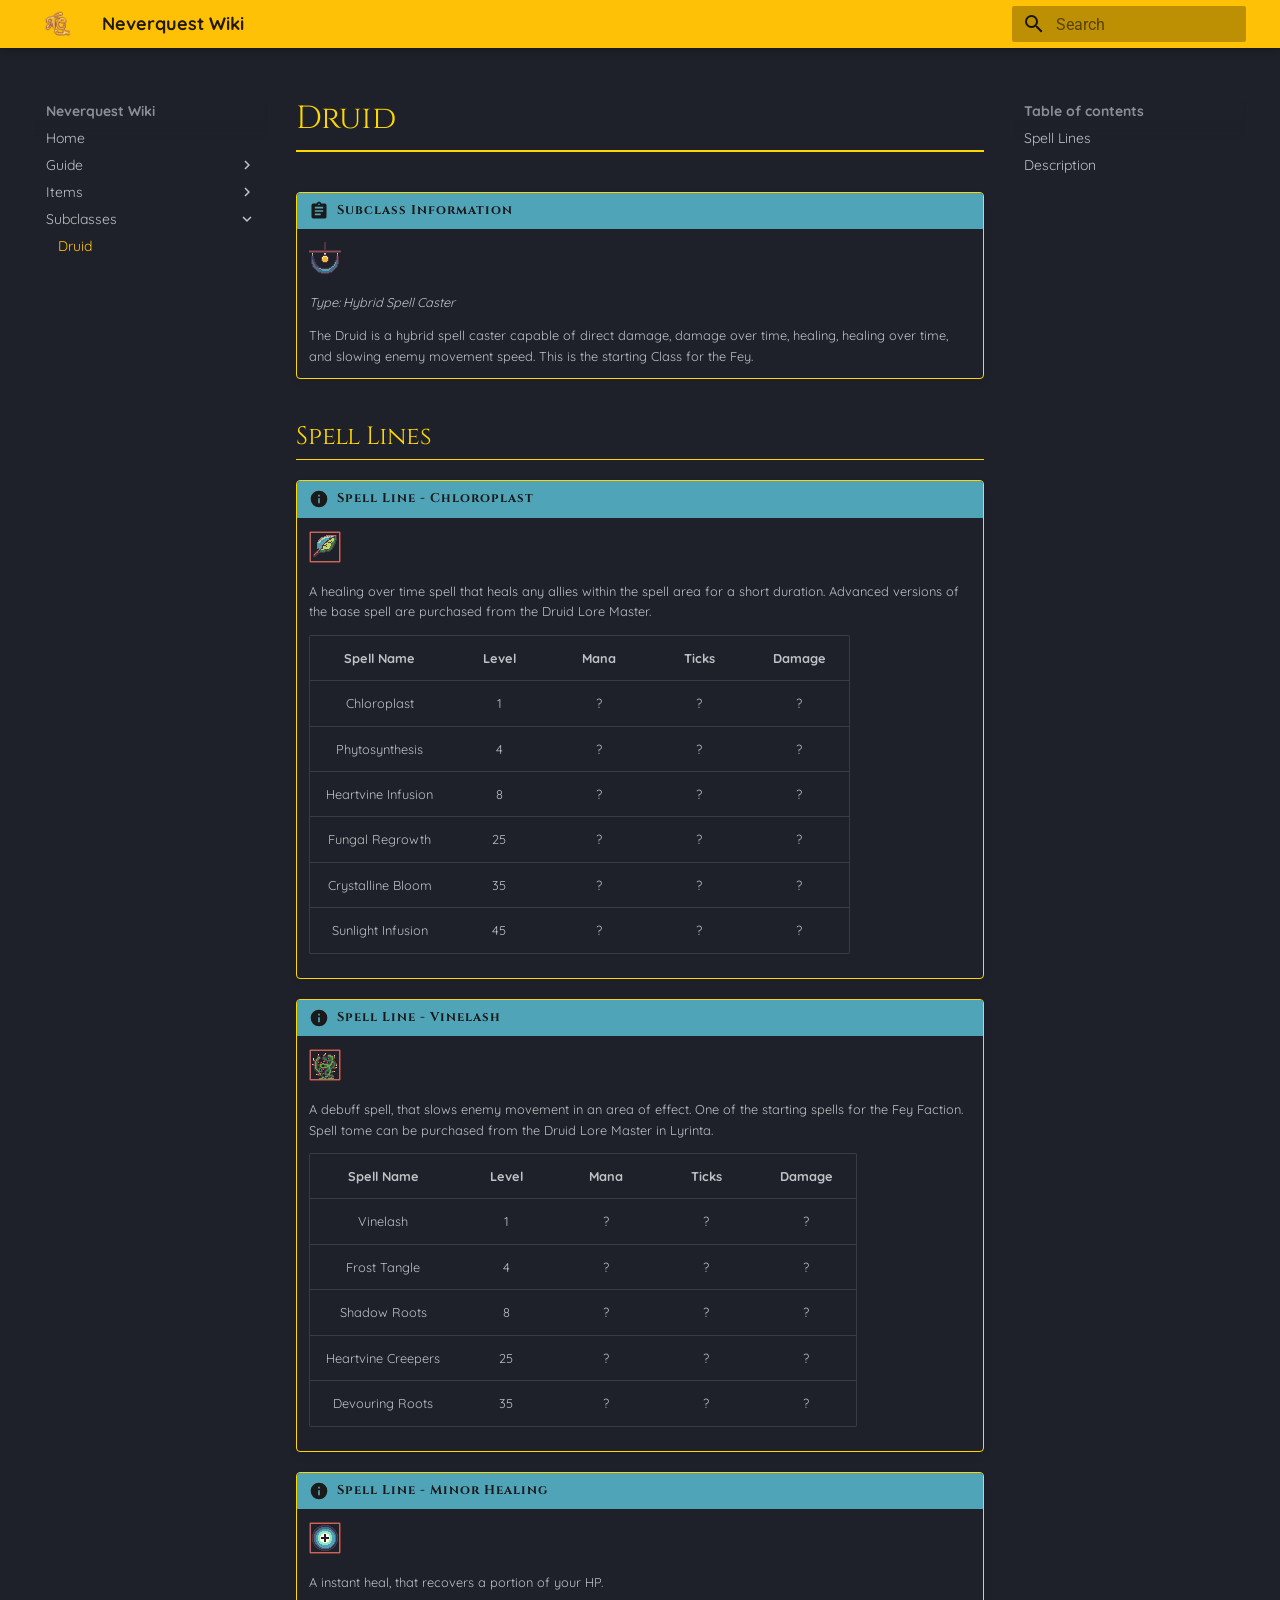
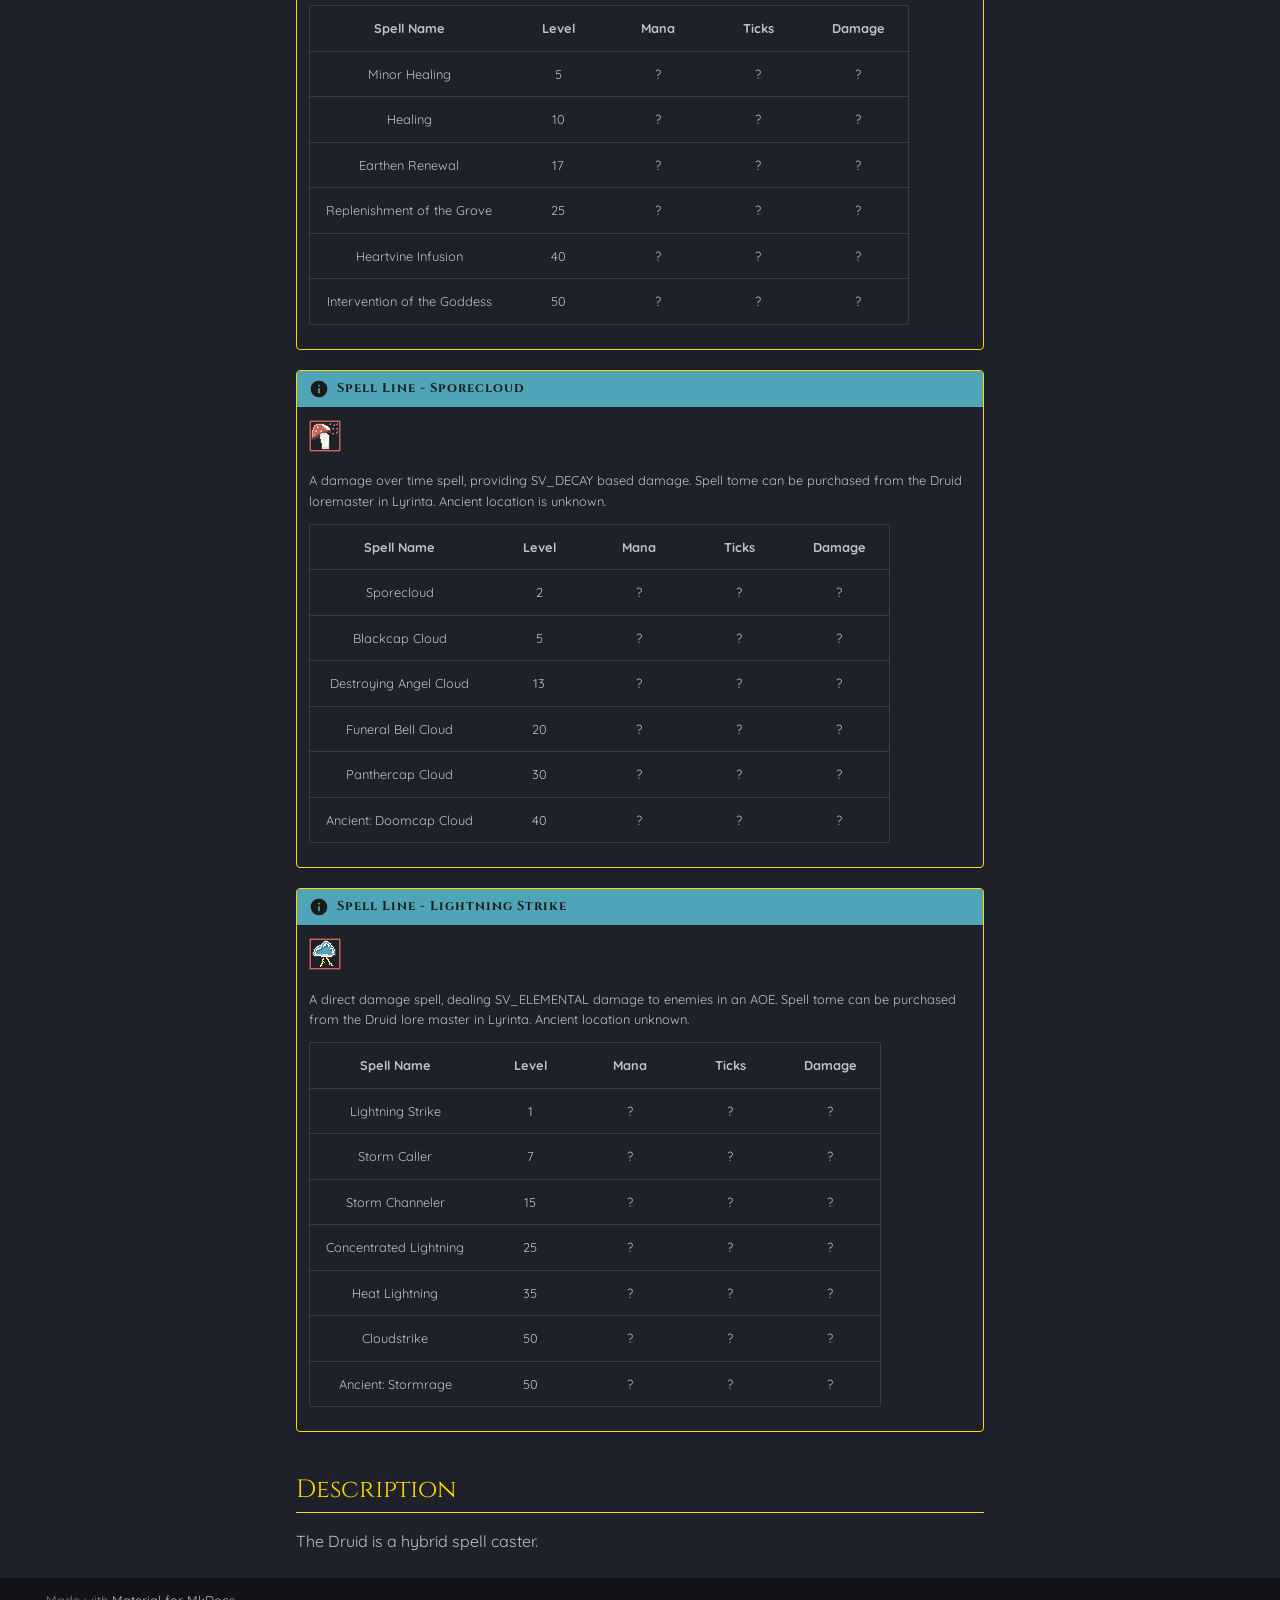
==== commit fa83a55d: "Deployed 2cf2dea with MkDocs version: 1.6.1" ====
--- a/mechanics/subclass_Druid/index.html
+++ b/mechanics/subclass_Druid/index.html
@@ -671,7 +671,7 @@
 <div class="admonition info">
 <p class="admonition-title">Spell Line - Vinelash </p>
 <p><img alt="Vinelash" src="../../gameAssets/VinelashIcon_Single.png" style="image-rendering: pixelated; width: 32px;" /></p>
-<p>A debuff spell, that slows enemy movement in an area of effect.  One of the starting spells for the Fey Faction.</p>
+<p>A debuff spell, that slows enemy movement in an area of effect.  One of the starting spells for the Fey Faction.  Spell tome can be purchased from the Druid Lore Master in Lyrinta.</p>
 <table>
 <thead>
 <tr>
@@ -721,6 +721,193 @@
 </tbody>
 </table>
 </div>
+<div class="admonition info">
+<p class="admonition-title">Spell Line - Minor Healing </p>
+<p><img alt="Minor Healing" src="../../gameAssets/druidSpellSingles04.png" style="image-rendering: pixelated; width: 32px;" /></p>
+<p>A instant heal, that recovers a portion of your HP.</p>
+<table>
+<thead>
+<tr>
+<th style="text-align: center;">Spell Name</th>
+<th style="text-align: center;">Level</th>
+<th style="text-align: center;">Mana</th>
+<th style="text-align: center;">Ticks</th>
+<th style="text-align: center;">Damage</th>
+</tr>
+</thead>
+<tbody>
+<tr>
+<td style="text-align: center;">Minor Healing</td>
+<td style="text-align: center;">5</td>
+<td style="text-align: center;">?</td>
+<td style="text-align: center;">?</td>
+<td style="text-align: center;">?</td>
+</tr>
+<tr>
+<td style="text-align: center;">Healing</td>
+<td style="text-align: center;">10</td>
+<td style="text-align: center;">?</td>
+<td style="text-align: center;">?</td>
+<td style="text-align: center;">?</td>
+</tr>
+<tr>
+<td style="text-align: center;">Earthen Renewal</td>
+<td style="text-align: center;">17</td>
+<td style="text-align: center;">?</td>
+<td style="text-align: center;">?</td>
+<td style="text-align: center;">?</td>
+</tr>
+<tr>
+<td style="text-align: center;">Replenishment of the Grove</td>
+<td style="text-align: center;">25</td>
+<td style="text-align: center;">?</td>
+<td style="text-align: center;">?</td>
+<td style="text-align: center;">?</td>
+</tr>
+<tr>
+<td style="text-align: center;">Heartvine Infusion</td>
+<td style="text-align: center;">40</td>
+<td style="text-align: center;">?</td>
+<td style="text-align: center;">?</td>
+<td style="text-align: center;">?</td>
+</tr>
+<tr>
+<td style="text-align: center;">Intervention of the Goddess</td>
+<td style="text-align: center;">50</td>
+<td style="text-align: center;">?</td>
+<td style="text-align: center;">?</td>
+<td style="text-align: center;">?</td>
+</tr>
+</tbody>
+</table>
+</div>
+<div class="admonition info">
+<p class="admonition-title">Spell Line - Sporecloud </p>
+<p><img alt="Sporecloud" src="../../gameAssets/druidSpellSingles02.png" style="image-rendering: pixelated; width: 32px;" /></p>
+<p>A damage over time spell, providing SV_DECAY based damage.  Spell tome can be purchased from the Druid loremaster in Lyrinta.  Ancient location is unknown.</p>
+<table>
+<thead>
+<tr>
+<th style="text-align: center;">Spell Name</th>
+<th style="text-align: center;">Level</th>
+<th style="text-align: center;">Mana</th>
+<th style="text-align: center;">Ticks</th>
+<th style="text-align: center;">Damage</th>
+</tr>
+</thead>
+<tbody>
+<tr>
+<td style="text-align: center;">Sporecloud</td>
+<td style="text-align: center;">2</td>
+<td style="text-align: center;">?</td>
+<td style="text-align: center;">?</td>
+<td style="text-align: center;">?</td>
+</tr>
+<tr>
+<td style="text-align: center;">Blackcap Cloud</td>
+<td style="text-align: center;">5</td>
+<td style="text-align: center;">?</td>
+<td style="text-align: center;">?</td>
+<td style="text-align: center;">?</td>
+</tr>
+<tr>
+<td style="text-align: center;">Destroying Angel Cloud</td>
+<td style="text-align: center;">13</td>
+<td style="text-align: center;">?</td>
+<td style="text-align: center;">?</td>
+<td style="text-align: center;">?</td>
+</tr>
+<tr>
+<td style="text-align: center;">Funeral Bell Cloud</td>
+<td style="text-align: center;">20</td>
+<td style="text-align: center;">?</td>
+<td style="text-align: center;">?</td>
+<td style="text-align: center;">?</td>
+</tr>
+<tr>
+<td style="text-align: center;">Panthercap Cloud</td>
+<td style="text-align: center;">30</td>
+<td style="text-align: center;">?</td>
+<td style="text-align: center;">?</td>
+<td style="text-align: center;">?</td>
+</tr>
+<tr>
+<td style="text-align: center;">Ancient: Doomcap Cloud</td>
+<td style="text-align: center;">40</td>
+<td style="text-align: center;">?</td>
+<td style="text-align: center;">?</td>
+<td style="text-align: center;">?</td>
+</tr>
+</tbody>
+</table>
+</div>
+<div class="admonition info">
+<p class="admonition-title">Spell Line - Lightning Strike </p>
+<p><img alt="Lightning Strike" src="../../gameAssets/druidSpellSingles06.png" style="image-rendering: pixelated; width: 32px;" /></p>
+<p>A direct damage spell, dealing SV_ELEMENTAL damage to enemies in an AOE.  Spell tome can be purchased from the Druid lore master in Lyrinta.  Ancient location unknown.</p>
+<table>
+<thead>
+<tr>
+<th style="text-align: center;">Spell Name</th>
+<th style="text-align: center;">Level</th>
+<th style="text-align: center;">Mana</th>
+<th style="text-align: center;">Ticks</th>
+<th style="text-align: center;">Damage</th>
+</tr>
+</thead>
+<tbody>
+<tr>
+<td style="text-align: center;">Lightning Strike</td>
+<td style="text-align: center;">1</td>
+<td style="text-align: center;">?</td>
+<td style="text-align: center;">?</td>
+<td style="text-align: center;">?</td>
+</tr>
+<tr>
+<td style="text-align: center;">Storm Caller</td>
+<td style="text-align: center;">7</td>
+<td style="text-align: center;">?</td>
+<td style="text-align: center;">?</td>
+<td style="text-align: center;">?</td>
+</tr>
+<tr>
+<td style="text-align: center;">Storm Channeler</td>
+<td style="text-align: center;">15</td>
+<td style="text-align: center;">?</td>
+<td style="text-align: center;">?</td>
+<td style="text-align: center;">?</td>
+</tr>
+<tr>
+<td style="text-align: center;">Concentrated Lightning</td>
+<td style="text-align: center;">25</td>
+<td style="text-align: center;">?</td>
+<td style="text-align: center;">?</td>
+<td style="text-align: center;">?</td>
+</tr>
+<tr>
+<td style="text-align: center;">Heat Lightning</td>
+<td style="text-align: center;">35</td>
+<td style="text-align: center;">?</td>
+<td style="text-align: center;">?</td>
+<td style="text-align: center;">?</td>
+</tr>
+<tr>
+<td style="text-align: center;">Cloudstrike</td>
+<td style="text-align: center;">50</td>
+<td style="text-align: center;">?</td>
+<td style="text-align: center;">?</td>
+<td style="text-align: center;">?</td>
+</tr>
+<tr>
+<td style="text-align: center;">Ancient: Stormrage</td>
+<td style="text-align: center;">50</td>
+<td style="text-align: center;">?</td>
+<td style="text-align: center;">?</td>
+<td style="text-align: center;">?</td>
+</tr>
+</tbody>
+</table>
+</div>
 <h2 id="description">Description</h2>
 <p>The Druid is a hybrid spell caster.</p>
 
